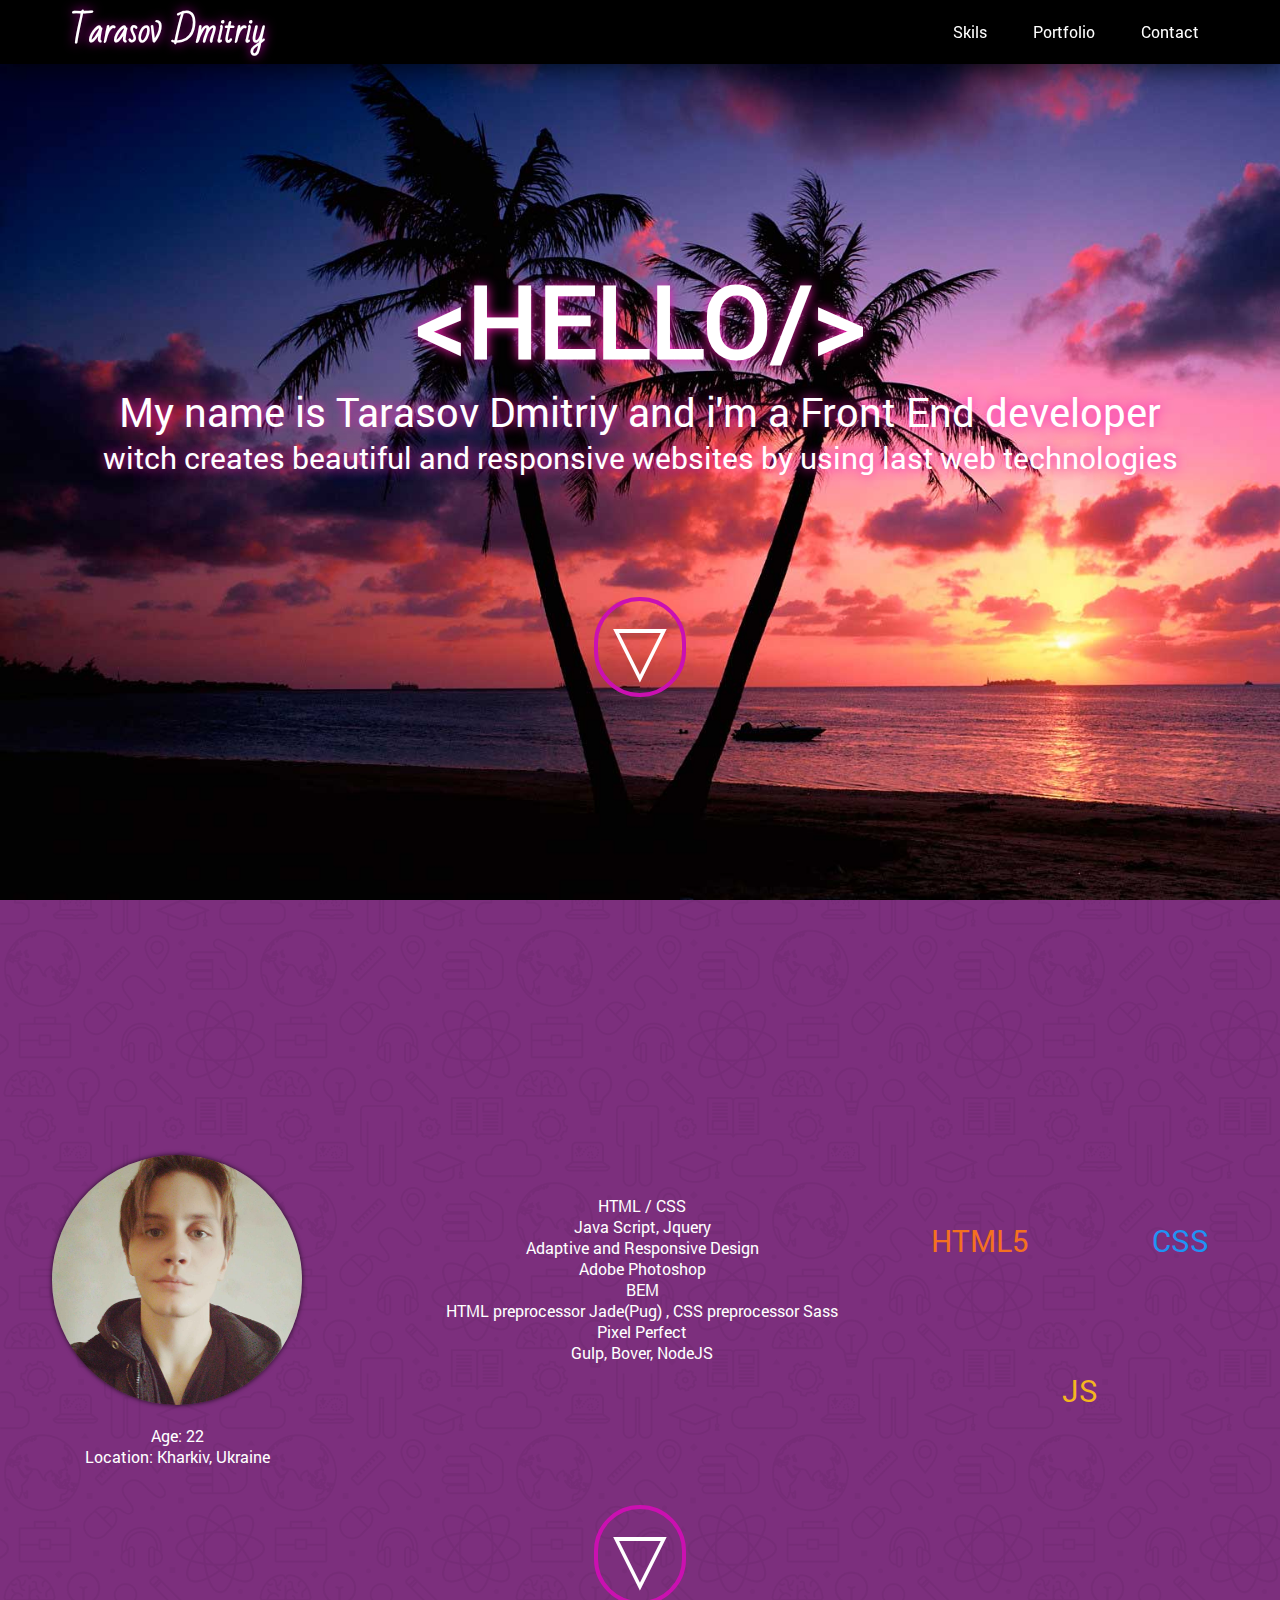
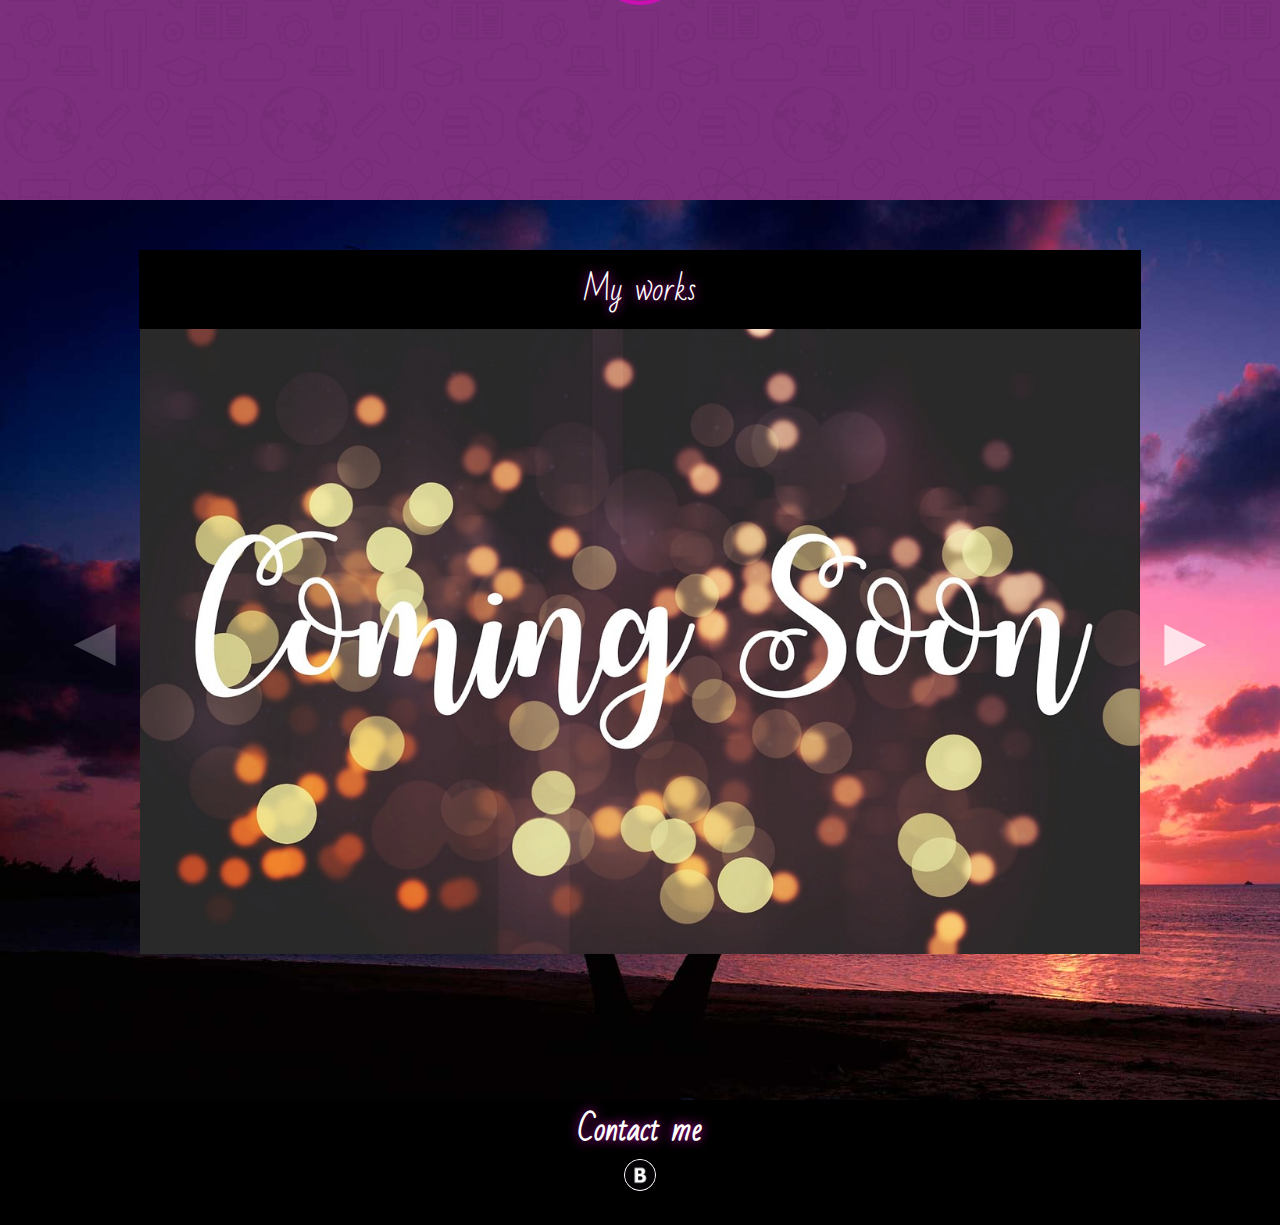
==== index.html @ 4200c56f "My Portfolio" ====
<!DOCTYPE html>
<html lang="en">
  <head>
    <meta charset="UTF-8">
    <title>TarasovDmitriy</title>
    <meta name="viewport" content="width=device-width, initial-scale=1">
    <link rel="stylesheet" href="css/style.css">
    <link rel="stylesheet" href="css/style.libs.css">
  </head>
  <body>
    <header class="header_container">
      <div class="header">
        <div class="header_logo animated bounceInLeft">
          <h1>Tarasov Dmitriy</h1>
        </div>
        <nav class="header_navigation animated bounceInRight">
          <ul>
            <li><a class="anchor" href="#Skils">Skils</a></li>
            <li><a class="anchor" href="#Portfolio">Portfolio</a></li>
            <li><a class="anchor" href="#Contact">Contact</a></li>
          </ul>
        </nav>
        <div id="nav_icon"><span></span><span></span><span></span><span></span></div>
      </div>
    </header>
    <main class="page_main">
      <div class="start_page_container">
        <section class="start_page">
          <h2 class="animated bounceInUp">&lt;HELLO/&gt;</h2>
          <p class="animated bounceInUp">My name is Tarasov Dmitriy and i'm a Front End developer</p><span class="animated bounceInUp">witch creates beautiful and responsive websites by using last web technologies</span><a class="anchor down_button animated bounceInUp" href="#Skils">▽</a>
        </section>
      </div>
      <div class="about_me_container" id="Skils">
        <section class="about_me">
          <div class="about_me_card animated"><img class="avatar" src="img/avatar.jpg" alt="avatar">
            <p>
              Age: 22 <br>
              Location: Kharkiv, Ukraine
            </p>
          </div>
          <div class="attainment_card">
            <ul>
              <li>HTML / CSS</li>
              <li>Java Script, Jquery</li>
              <li>Adaptive and Responsive Design</li>
              <li>Adobe Photoshop</li>
              <li>BEM</li>
              <li>HTML preprocessor Jade(Pug) , CSS preprocessor Sass</li>
              <li>Pixel Perfect</li>
              <li>Gulp, Bover, NodeJS</li>
            </ul>
          </div>
          <div class="skils_card animated">
            <div class="pie-title-center" id="html5" data-percent="80">
              <p class="html5">HTML5</p><span class="pie-value"></span>
            </div>
            <div class="pie-title-center" id="css" data-percent="80">
              <p class="css">CSS</p><span class="pie-value"></span>
            </div>
            <div class="pie-title-center" id="js" data-percent="60">
              <p class="js">JS</p><span class="pie-value"></span>
            </div>
          </div>
        </section><a class="anchor down_button" href="#Portfolio">▽</a>
      </div>
      <div class="portfolio_container" id="Portfolio">
        <h2>My works</h2>
        <section class="portfolio">
          <div class="my_work_card"><img src="img/cm.jpg" alt=""></div>
          <div class="my_work_card"><img src="img/cm.jpg" alt=""></div>
          <div class="my_work_card"><img src="img/cm.jpg" alt=""></div>
          <div class="my_work_card"><img src="img/cm.jpg" alt=""></div>
        </section>
      </div>
    </main>
    <footer class="page_footer">
      <div class="contact_me" id="Contact">
        <div class="footer_name">
          <h2>Contact me</h2>
        </div>
        <div class="footer_links">
          <ul>
            <li><a href="https://vk.com/dimko0o0o"><img class="soc" src="img/vk.png"></a></li>
          </ul>
        </div>
      </div>
    </footer>
    <script src="js/libs.js"></script>
    <script src="js/main.js"></script>
  </body>
</html>
---- css/style.css ----
@font-face{font-family:RobotoRegular;src:url(../fonts/RobotoRegular/RobotoRegular.eot);src:url(../fonts/RobotoRegular/RobotoRegular.eot?#iefix) format("embedded-opentype"),url(../fonts/RobotoRegular/RobotoRegular.woff) format("woff"),url(../fonts/RobotoRegular/RobotoRegular.ttf) format("truetype");font-style:normal;font-weight:400}@font-face{font-family:BadScriptRegular;src:url(../fonts/BadScriptRegular/BadScriptRegular.eot);src:url(../fonts/BadScriptRegular/BadScriptRegular.eot?#iefix) format("embedded-opentype"),url(../fonts/BadScriptRegular/BadScriptRegular.woff) format("woff"),url(../fonts/BadScriptRegular/BadScriptRegular.ttf) format("truetype");font-style:normal;font-weight:400}*{margin:0;padding:0}body{background-color:#e3ecec;font-family:RobotoRegular}.header_container{height:64px;line-height:64px;-webkit-box-shadow:0 2px 30px 0 rgba(0,0,0,.75);box-shadow:0 2px 30px 0 rgba(0,0,0,.75);width:100%;position:fixed;z-index:1000;background-color:#000}.header{max-width:1280px;margin:0 auto;display:-webkit-box;display:-ms-flexbox;display:flex;-webkit-box-pack:justify;-ms-flex-pack:justify;justify-content:space-between}.header_logo{margin-left:70px}.header_logo h1{cursor:pointer;color:#fff;text-shadow:0 0 11px #c800b3;font-family:BadScriptRegular}.header_navigation{margin-right:60px}.header_navigation li,.header_navigation ul{display:inline-block}.header_navigation li a,.header_navigation ul a{text-decoration:none;color:#fff;padding:21px}.header_navigation li:hover{background-color:rgba(223,79,206,.4)}#nav_icon{display:none;width:60px;height:45px;position:relative;margin:10px;-webkit-transform:rotate(0);transform:rotate(0);-webkit-transition:.5s ease-in-out;transition:.5s ease-in-out;cursor:pointer}#nav_icon span{display:block;position:absolute;height:5px;width:100%;background:#cb10b1;border-radius:9px;opacity:1;left:0;-webkit-transform:rotate(0);transform:rotate(0);-webkit-transition:.25s ease-in-out;transition:.25s ease-in-out}#nav_icon span:nth-child(1){top:0}#nav_icon span:nth-child(2),#nav_icon span:nth-child(3){top:18px}#nav_icon span:nth-child(1){top:36px}#nav_icon.open span:nth-child(1){top:18px;width:0;left:50%}#nav_icon.open span:nth-child(2){-webkit-transform:rotate(45deg);transform:rotate(45deg)}#nav_icon.open span:nth-child(3){-webkit-transform:rotate(-45deg);transform:rotate(-45deg)}#nav_icon.open span:nth-child(4){top:18px;width:0;left:50%}@media screen and (max-width:720px){.header_navigation{display:none}.mobile{display:block;position:absolute;right:0;top:60px;background-color:#000;margin:0}.mobile li,.mobile ul{display:block;list-style:none;text-align:center}.mobile li a,.mobile ul a{padding:10px}#nav_icon{display:block;margin-left:10px}.header_logo{margin-left:10px}.header_logo h1{font-size:25px}}.page_main{display:-webkit-box;display:-ms-flexbox;display:flex;-webkit-box-orient:vertical;-webkit-box-direction:normal;-ms-flex-direction:column;flex-direction:column;background-image:url(../img/top_bg.png);background-repeat:repeat;background-color:rgba(98,0,98,.8);background-position-x:center;background-size:20%}.start_page_container{width:100%;display:-webkit-box;display:-ms-flexbox;display:flex;-webkit-box-pack:center;-ms-flex-pack:center;justify-content:center;background-image:url(../img/start_page.jpg);background-size:cover}.start_page{width:100%;max-width:1280px;display:-webkit-box;display:-ms-flexbox;display:flex;-webkit-box-pack:center;-ms-flex-pack:center;justify-content:center;-webkit-box-align:center;-ms-flex-align:center;align-items:center;-webkit-box-orient:vertical;-webkit-box-direction:normal;-ms-flex-direction:column;flex-direction:column;text-align:center}.start_page h2{color:#fff;font-size:100px;text-shadow:0 0 12px #fa1cb3;padding-top:70px}.start_page p{color:#fff;font-size:40px;text-shadow:0 0 12px #fa1cb3}.start_page span{color:#fff;font-size:30px;text-shadow:0 0 12px #fa1cb3;margin-bottom:100px}@media screen and (max-width:720px){.start_page h2{font-size:40px}.start_page p{font-size:22px}.start_page span{font-size:18px}}.about_me_container{margin:0 auto;display:-webkit-box;display:-ms-flexbox;display:flex;-webkit-box-pack:center;-ms-flex-pack:center;justify-content:center;width:100%;-webkit-box-orient:vertical;-webkit-box-direction:normal;-ms-flex-direction:column;flex-direction:column;-webkit-box-align:center;-ms-flex-align:center;align-items:center}.about_me{max-width:1280px;width:100%;display:-webkit-box;display:-ms-flexbox;display:flex;margin-top:70px;-webkit-box-pack:center;-ms-flex-pack:center;justify-content:center;-ms-flex-wrap:wrap;flex-wrap:wrap}.about_me_card{display:-webkit-box;display:-ms-flexbox;display:flex;-webkit-box-orient:vertical;-webkit-box-direction:normal;-ms-flex-direction:column;flex-direction:column;-webkit-box-align:center;-ms-flex-align:center;align-items:center;max-width:300px;text-align:center;margin:0 auto}.about_me_card .avatar{width:250px;height:250px;margin:10px;border-radius:150px;-webkit-box-shadow:0 0 5px 0 rgba(0,0,0,.75);box-shadow:0 0 5px 0 rgba(0,0,0,.75);bottom:130px}.about_me_card p{display:inline-block;margin:10px;color:#fff}.attainment_card{color:#fff;margin:0 auto;text-align:center}.attainment_card ul{margin-left:50px;margin-top:50px}.attainment_card ul li{list-style:none}.skils_card{display:-webkit-box;display:-ms-flexbox;display:flex;-ms-flex-pack:distribute;justify-content:space-around;-ms-flex-wrap:wrap;flex-wrap:wrap;margin:20px 0;max-width:400px}.pie-title-center{width:150px;height:150px;display:-webkit-box;display:-ms-flexbox;display:flex;-webkit-box-orient:vertical;-webkit-box-direction:normal;-ms-flex-direction:column;flex-direction:column;-webkit-box-pack:center;-ms-flex-pack:center;justify-content:center;-webkit-box-align:center;-ms-flex-align:center;align-items:center;position:relative}.pie-title-center canvas{position:absolute}.pie-title-center .pie-value{color:#fff;font-size:35px}.pie-title-center .html5{color:#f4711f;font-size:30px}.pie-title-center .css{color:#1f93f4;font-size:30px}.pie-title-center .js{color:#f4b61f;font-size:30px}.down_button{color:#fff;font-size:70px;text-decoration:none;border:4px solid #cb10b1;border-radius:60px;padding:0 15px;margin:20px}.down_button:hover{text-shadow:0 0 12px #fa1cb3;color:#cb10b1}@media screen and (max-width:720px){.attainment_card ul{margin-left:0}}.portfolio_container{width:100%;display:-webkit-box;display:-ms-flexbox;display:flex;-webkit-box-align:center;-ms-flex-align:center;align-items:center;-webkit-box-orient:vertical;-webkit-box-direction:normal;-ms-flex-direction:column;flex-direction:column;background-image:url(../img/start_page.jpg);background-size:cover}.portfolio_container h2{max-width:982px;background-color:#000;cursor:pointer;font-weight:100;text-shadow:0 0 11px #c800b3;font-family:BadScriptRegular;color:#fff;padding:10px;margin-top:50px;text-align:center;width:100%;font-size:30px}.portfolio{width:100%;max-width:1000px;margin:0 20px 20px 20px}.my_work_card{background-color:#fff;-webkit-box-shadow:0 0 3px -1px rgba(0,0,0,.75);box-shadow:0 0 3px -1px rgba(0,0,0,.75)}.my_work_card img{width:100%;margin:0 auto}@media screen and (max-width:1000px){.portfolio_container h2{padding:0}}.page_footer{background-color:#000;background-size:20%}.contact_me{width:100%;display:-webkit-box;display:-ms-flexbox;display:flex;-webkit-box-orient:vertical;-webkit-box-direction:normal;-ms-flex-direction:column;flex-direction:column;min-height:70px;text-align:center}.footer_name{cursor:pointer;font-weight:100;text-shadow:0 0 11px #c800b3;font-family:BadScriptRegular;color:#fff;font-size:20px}.soc{background-color:#fff;border-radius:30px;border:1px solid #fff;width:30px;height:30px;margin-bottom:30px}.soc:hover{-webkit-box-shadow:0 0 11px #c800b3;box-shadow:0 0 11px #c800b3}
---- css/style.libs.css ----
@charset 'UTF-8';.animated{animation-duration:1s;animation-fill-mode:both}@keyframes bounceInLeft{60%,75%,90%,from,to{animation-timing-function:cubic-bezier(.215,.61,.355,1)}0%{opacity:0;transform:translate3d(-3000px,0,0)}60%{opacity:1;transform:translate3d(25px,0,0)}75%{transform:translate3d(-10px,0,0)}90%{transform:translate3d(5px,0,0)}to{transform:none}}.bounceInLeft{animation-name:bounceInLeft}@keyframes bounceInRight{60%,75%,90%,from,to{animation-timing-function:cubic-bezier(.215,.61,.355,1)}from{opacity:0;transform:translate3d(3000px,0,0)}60%{opacity:1;transform:translate3d(-25px,0,0)}75%{transform:translate3d(10px,0,0)}90%{transform:translate3d(-5px,0,0)}to{transform:none}}.bounceInRight{animation-name:bounceInRight}@keyframes bounceInUp{60%,75%,90%,from,to{animation-timing-function:cubic-bezier(.215,.61,.355,1)}from{opacity:0;transform:translate3d(0,3000px,0)}60%{opacity:1;transform:translate3d(0,-20px,0)}75%{transform:translate3d(0,10px,0)}90%{transform:translate3d(0,-5px,0)}to{transform:translate3d(0,0,0)}}.bounceInUp{animation-name:bounceInUp}.slick-loading .slick-list{background:#fff url(ajax-loader.gif) center center no-repeat}@font-face{font-family:slick;font-weight:400;font-style:normal;src:url(fonts/slick.eot);src:url(fonts/slick.eot?#iefix) format('embedded-opentype'),url(fonts/slick.woff) format('woff'),url(fonts/slick.ttf) format('truetype'),url(fonts/slick.svg#slick) format('svg')}.slick-next,.slick-prev{font-size:0;line-height:0;position:absolute;top:50%;display:block;padding:0;-webkit-transform:translate(0,-50%);-ms-transform:translate(0,-50%);transform:translate(0,-50%);cursor:pointer;color:transparent;border:none;outline:0;background:0 0}.slick-next:focus,.slick-next:hover,.slick-prev:focus,.slick-prev:hover{color:transparent;outline:0;background:0 0;text-shadow:0 0 12px rgba(250,28,179,1);color:#cb10b1}.slick-next:focus:before,.slick-next:hover:before,.slick-prev:focus:before,.slick-prev:hover:before{opacity:1}.slick-next.slick-disabled:before,.slick-prev.slick-disabled:before{opacity:.25}.slick-next:before,.slick-prev:before{font-family:slick;font-size:70px;line-height:1;opacity:.75;color:#fff;-webkit-font-smoothing:antialiased;-moz-osx-font-smoothing:grayscale}.slick-prev{left:-80px}[dir=rtl] .slick-prev{right:-80px;left:auto}.slick-prev:before{content:'◄'}[dir=rtl] .slick-prev:before{content:'►'}.slick-next{right:-80px}[dir=rtl] .slick-next{right:auto;left:-80px}.slick-next:before{content:'►'}[dir=rtl] .slick-next:before{content:'◄'}.slick-dotted.slick-slider{margin-bottom:30px}.slick-dots{position:absolute;bottom:-25px;display:block;width:100%;padding:0;margin:0;list-style:none;text-align:center}.slick-dots li{position:relative;display:inline-block;width:20px;height:20px;margin:0 5px;padding:0;cursor:pointer}.slick-dots li button{font-size:0;line-height:0;display:block;width:20px;height:20px;padding:5px;cursor:pointer;color:transparent;border:0;outline:0;background:0 0}.slick-dots li button:focus,.slick-dots li button:hover{outline:0}.slick-dots li button:focus:before,.slick-dots li button:hover:before{opacity:1}.slick-dots li button:before{font-family:slick;font-size:6px;line-height:20px;position:absolute;top:0;left:0;width:20px;height:20px;content:'•';text-align:center;opacity:.25;color:#000;-webkit-font-smoothing:antialiased;-moz-osx-font-smoothing:grayscale}.slick-dots li.slick-active button:before{opacity:.75;color:#000}@media screen and (max-width:1160px){.slick-prev{left:0;z-index:800}.slick-next{right:0;z-index:800}}@media screen and (max-width:480px){.slick-next:before,.slick-prev:before{font-size:40px}}.slick-slider{position:relative;display:block;box-sizing:border-box;-webkit-user-select:none;-moz-user-select:none;-ms-user-select:none;user-select:none;-webkit-touch-callout:none;-khtml-user-select:none;-ms-touch-action:pan-y;touch-action:pan-y;-webkit-tap-highlight-color:transparent}.slick-list{position:relative;display:block;overflow:hidden;margin:0;padding:0}.slick-list:focus{outline:0}.slick-list.dragging{cursor:pointer;cursor:hand}.slick-slider .slick-list,.slick-slider .slick-track{-webkit-transform:translate3d(0,0,0);-moz-transform:translate3d(0,0,0);-ms-transform:translate3d(0,0,0);-o-transform:translate3d(0,0,0);transform:translate3d(0,0,0)}.slick-track{position:relative;top:0;left:0;display:block}.slick-track:after,.slick-track:before{display:table;content:''}.slick-track:after{clear:both}.slick-loading .slick-track{visibility:hidden}.slick-slide{display:none;float:left;height:100%;min-height:1px}[dir=rtl] .slick-slide{float:right}.slick-slide img{display:block}.slick-slide.slick-loading img{display:none}.slick-slide.dragging img{pointer-events:none}.slick-initialized .slick-slide{display:block}.slick-loading .slick-slide{visibility:hidden}.slick-vertical .slick-slide{display:block;height:auto;border:1px solid transparent}.slick-arrow.slick-hidden{display:none}
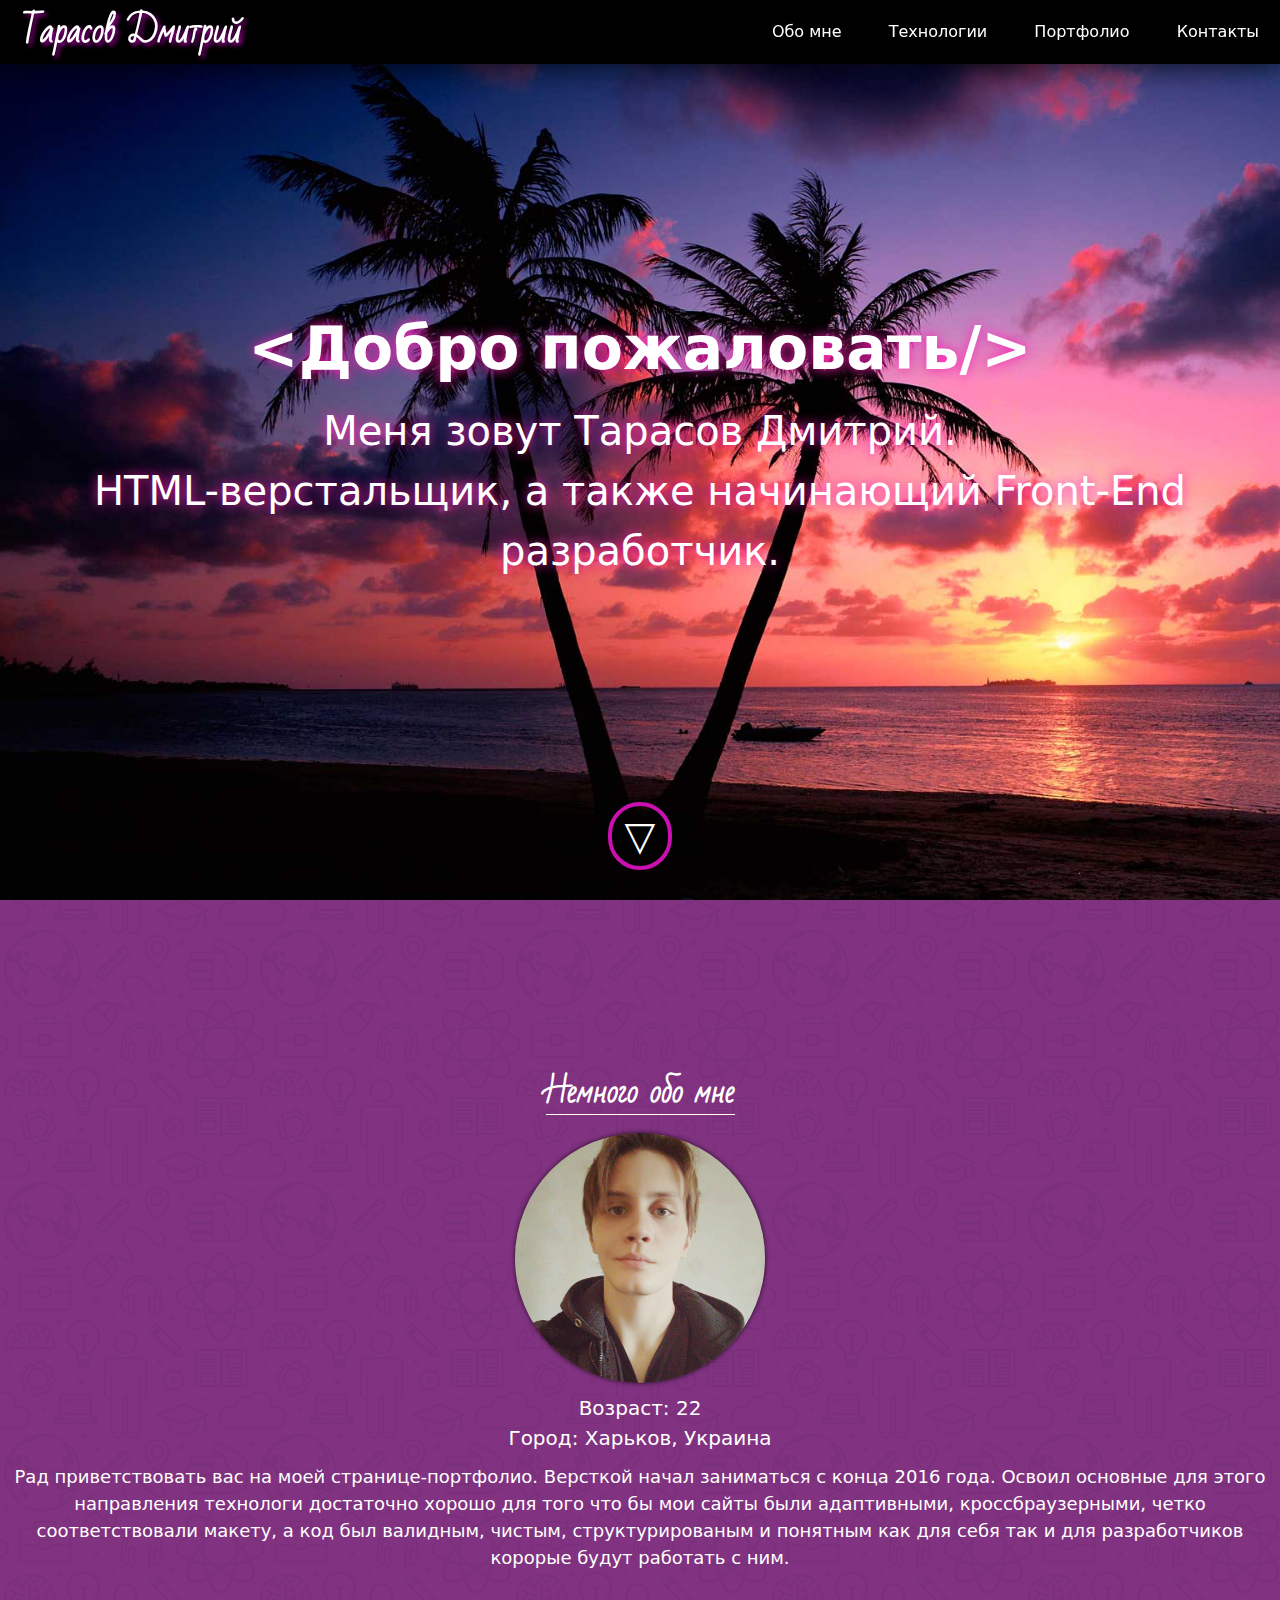
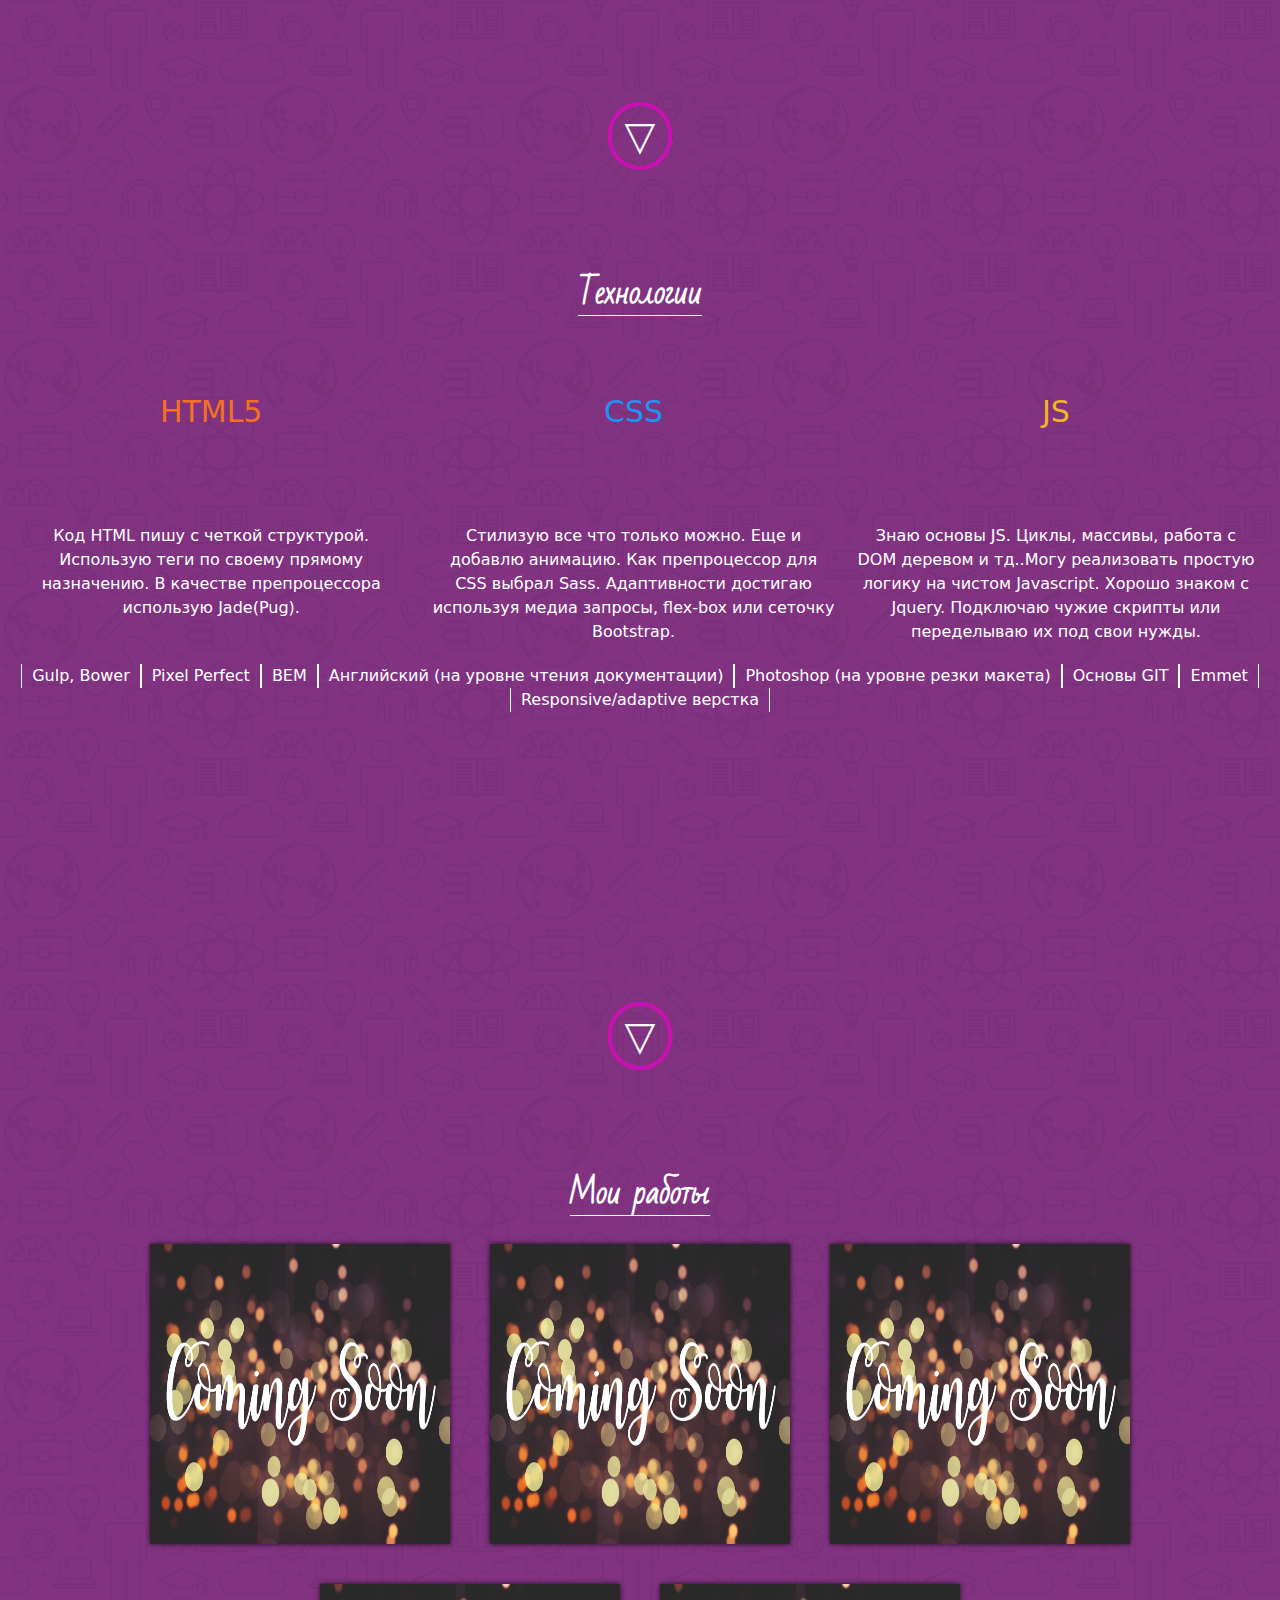
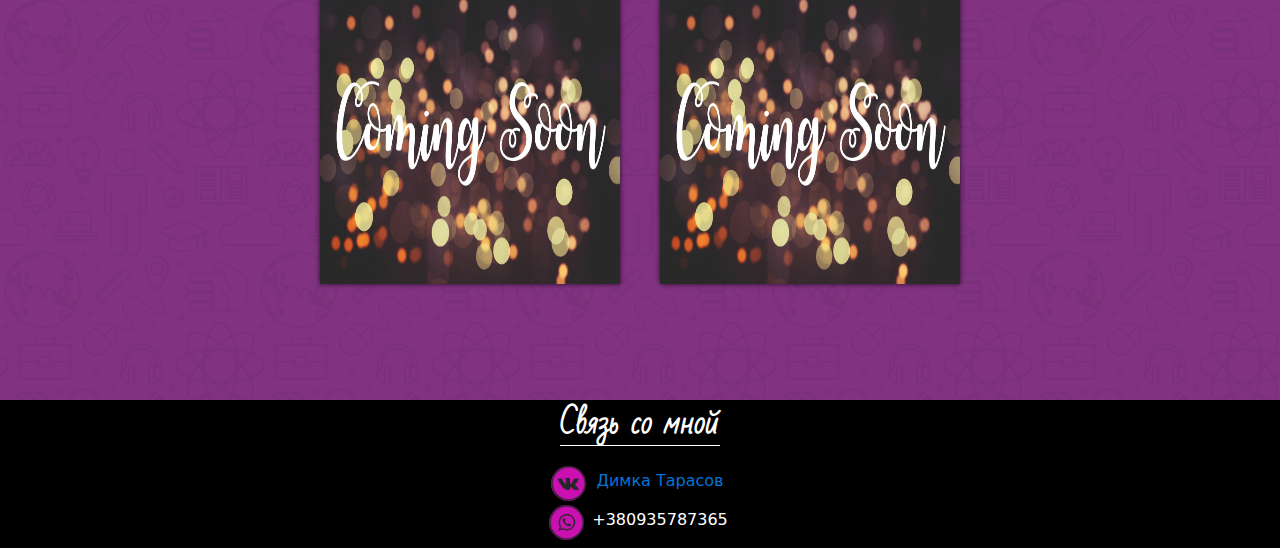
==== commit c3e5356b: "*_*" ====
--- a/index.html
+++ b/index.html
@@ -3,7 +3,7 @@
   <head>
     <meta charset="UTF-8">
     <title>TarasovDmitriy</title>
-    <meta name="viewport" content="width=device-width, initial-scale=1">
+    <meta name="viewport" content="width=device-width, initial-scale=1, user-scalable=no">
     <link rel="stylesheet" href="css/style.css">
     <link rel="stylesheet" href="css/style.libs.css">
   </head>
@@ -11,13 +11,14 @@
     <header class="header_container">
       <div class="header">
         <div class="header_logo animated bounceInLeft">
-          <h1>Tarasov Dmitriy</h1>
+          <h1>Тарасов Дмитрий</h1>
         </div>
         <nav class="header_navigation animated bounceInRight">
           <ul>
-            <li><a class="anchor" href="#Skils">Skils</a></li>
-            <li><a class="anchor" href="#Portfolio">Portfolio</a></li>
-            <li><a class="anchor" href="#Contact">Contact</a></li>
+            <li><a class="anchor" href="#about_me">Обо мне</a></li>
+            <li><a class="anchor" href="#my_skils">Технологии</a></li>
+            <li><a class="anchor" href="#my_portfolio">Портфолио</a></li>
+            <li><a class="anchor" href="#my_contacts">Контакты	</a></li>
           </ul>
         </nav>
         <div id="nav_icon"><span></span><span></span><span></span><span></span></div>
@@ -26,64 +27,103 @@
     <main class="page_main">
       <div class="start_page_container">
         <section class="start_page">
-          <h2 class="animated bounceInUp">&lt;HELLO/&gt;</h2>
-          <p class="animated bounceInUp">My name is Tarasov Dmitriy and i'm a Front End developer</p><span class="animated bounceInUp">witch creates beautiful and responsive websites by using last web technologies</span><a class="anchor down_button animated bounceInUp" href="#Skils">▽</a>
+          <h2 class="animated fadeInDown">&lt;Добро пожаловать/&gt;</h2>
+          <p class="animated fadeInUp">Меня зовут Тарасов Дмитрий.<br> HTML-верстальщик, а также начинающий Front-End разработчик.</p><a class="anchor down_button animated bounceInUp" href="#about_me">▽</a>
         </section>
       </div>
-      <div class="about_me_container" id="Skils">
+      <div class="about_me_container" id="about_me">
         <section class="about_me">
-          <div class="about_me_card animated"><img class="avatar" src="img/avatar.jpg" alt="avatar">
-            <p>
-              Age: 22 <br>
-              Location: Kharkiv, Ukraine
-            </p>
+          <h2 class="section_title animated">Немного обо мне</h2><img class="avatar animated" src="img/avatar.jpg" alt="avatar">
+          <div class="my_info animated"><span>Возраст: 22</span><span>Город: Харьков, Украина</span>
+            <p>Рад приветствовать вас на моей странице-портфолио. Версткой начал заниматься с конца 2016 года. Освоил основные для этого направления технологи достаточно хорошо для того что бы мои сайты были адаптивными, кроссбраузерными, четко соответствовали макету, а код был валидным, чистым, структурированым и понятным как для себя так и для разработчиков корорые будут работать с ним.</p>
           </div>
-          <div class="attainment_card">
-            <ul>
-              <li>HTML / CSS</li>
-              <li>Java Script, Jquery</li>
-              <li>Adaptive and Responsive Design</li>
-              <li>Adobe Photoshop</li>
-              <li>BEM</li>
-              <li>HTML preprocessor Jade(Pug) , CSS preprocessor Sass</li>
-              <li>Pixel Perfect</li>
-              <li>Gulp, Bover, NodeJS</li>
-            </ul>
-          </div>
-          <div class="skils_card animated">
-            <div class="pie-title-center" id="html5" data-percent="80">
-              <p class="html5">HTML5</p><span class="pie-value"></span>
+        </section><a class="anchor down_button" href="#my_skils">▽</a>
+      </div>
+      <div class="my_skils_container" id="my_skils">
+        <section class="my_skils">
+          <h2 class="section_title animated flipInX">Технологии</h2>
+          <div class="main_skils">
+            <div class="html">
+              <div class="pie-title-center" id="html5" data-percent="80">
+                <p class="html5">HTML5</p><span class="pie-value"></span>
+              </div>
+              <p class="about_skil">Код HTML пишу с четкой структурой. Использую теги по своему прямому назначению. В качестве препроцессора использую Jade(Pug).</p>
             </div>
-            <div class="pie-title-center" id="css" data-percent="80">
-              <p class="css">CSS</p><span class="pie-value"></span>
+            <div class="css">
+              <div class="pie-title-center" id="css" data-percent="80">
+                <p class="css">CSS</p><span class="pie-value"></span>
+              </div>
+              <p class="about_skil">Стилизую все что только можно. Еще и добавлю анимацию. Как препроцессор для CSS выбрал Sass. Адаптивности достигаю используя медиа запросы, flex-box или сеточку Bootstrap.</p>
             </div>
-            <div class="pie-title-center" id="js" data-percent="60">
-              <p class="js">JS</p><span class="pie-value"></span>
+            <div class="js">
+              <div class="pie-title-center" id="js" data-percent="60">
+                <p class="js">JS</p><span class="pie-value"></span>
+              </div>
+              <p class="about_skil">Знаю основы JS. Циклы, массивы, работа с DOM деревом и тд..Могу реализовать простую логику на чистом Javascript. Хорошо знаком с Jquery. Подключаю чужие скрипты или переделываю их под свои нужды.</p>
             </div>
           </div>
-        </section><a class="anchor down_button" href="#Portfolio">▽</a>
+          <div class="other_skils animated">
+            <ul>
+              <li>Gulp, Bower</li>
+              <li>Pixel Perfect</li>
+              <li>BEM</li>
+              <li>Английский (на уровне чтения документации)</li>
+              <li>Photoshop (на уровне резки макета)</li>
+              <li>Основы GIT</li>
+              <li>Emmet</li>
+              <li>Responsive/adaptive верстка</li>
+            </ul>
+          </div><a class="anchor down_button" href="#my_portfolio">▽</a>
+        </section>
       </div>
-      <div class="portfolio_container" id="Portfolio">
-        <h2>My works</h2>
-        <section class="portfolio">
-          <div class="my_work_card"><img src="img/cm.jpg" alt=""></div>
-          <div class="my_work_card"><img src="img/cm.jpg" alt=""></div>
-          <div class="my_work_card"><img src="img/cm.jpg" alt=""></div>
-          <div class="my_work_card"><img src="img/cm.jpg" alt=""></div>
+      <div class="portfolio_container" id="my_portfolio">
+        <section class="my_portfolio">
+          <h2 class="section_title animated flipInX">Мои работы</h2>
+          <div class="portfolio_cards">
+            <div class="card">
+              <figure class="back"><img src="img/cm.jpg" width="100%" height="100%"></figure>
+              <figure class="front">
+                <p> Lorem ipsum dolor sit amet, consectetur adipisicing elit. Reiciendis voluptates eaque nihil, aspernatur omnis animi, recusandae beatae sunt voluptas id eum quibusdam voluptatum quam nam voluptate reprehenderit dolores praesentium hic!</p><a href="vk.com">Перейти на страницу</a>
+              </figure>
+            </div>
+            <div class="card">
+              <figure class="back"><img src="img/cm.jpg" width="100%" height="100%"></figure>
+              <figure class="front">
+                <p> Lorem ipsum dolor sit amet, consectetur adipisicing elit. Reiciendis voluptates eaque nihil, aspernatur omnis animi, recusandae beatae sunt voluptas id eum quibusdam voluptatum quam nam voluptate reprehenderit dolores praesentium hic!</p><a href="vk.com">Перейти на страницу</a>
+              </figure>
+            </div>
+            <div class="card">
+              <figure class="back"><img src="img/cm.jpg" width="100%" height="100%"></figure>
+              <figure class="front">
+                <p> Lorem ipsum dolor sit amet, consectetur adipisicing elit. Reiciendis voluptates eaque nihil, aspernatur omnis animi, recusandae beatae sunt voluptas id eum quibusdam voluptatum quam nam voluptate reprehenderit dolores praesentium hic!</p><a href="vk.com">Перейти на страницу</a>
+              </figure>
+            </div>
+            <div class="card">
+              <figure class="back"><img src="img/cm.jpg" width="100%" height="100%"></figure>
+              <figure class="front">
+                <p> Lorem ipsum dolor sit amet, consectetur adipisicing elit. Reiciendis voluptates eaque nihil, aspernatur omnis animi, recusandae beatae sunt voluptas id eum quibusdam voluptatum quam nam voluptate reprehenderit dolores praesentium hic!</p><a href="vk.com">Перейти на страницу</a>
+              </figure>
+            </div>
+            <div class="card">
+              <figure class="back"><img src="img/cm.jpg" width="100%" height="100%"></figure>
+              <figure class="front">
+                <p> Lorem ipsum dolor sit amet, consectetur adipisicing elit. Reiciendis voluptates eaque nihil, aspernatur omnis animi, recusandae beatae sunt voluptas id eum quibusdam voluptatum quam nam voluptate reprehenderit dolores praesentium hic!</p><a href="vk.com">Перейти на страницу</a>
+              </figure>
+            </div>
+          </div>
         </section>
       </div>
     </main>
-    <footer class="page_footer">
-      <div class="contact_me" id="Contact">
-        <div class="footer_name">
-          <h2>Contact me</h2>
-        </div>
+    <footer class="footer_container" id="my_contacts">
+      <section class="contact_me">
+        <h2 class="section_title animated flipInX">Связь со мной</h2>
         <div class="footer_links">
           <ul>
-            <li><a href="https://vk.com/dimko0o0o"><img class="soc" src="img/vk.png"></a></li>
+            <li><a href="https://vk.com/dimko0o0o">Димка Тарасов</a></li>
+            <li><a href="">+380935787365</a></li>
           </ul>
         </div>
-      </div>
+      </section>
     </footer>
     <script src="js/libs.js"></script>
     <script src="js/main.js"></script>
--- a/css/style.css
+++ b/css/style.css
@@ -1 +1 @@
-@font-face{font-family:RobotoRegular;src:url(../fonts/RobotoRegular/RobotoRegular.eot);src:url(../fonts/RobotoRegular/RobotoRegular.eot?#iefix) format("embedded-opentype"),url(../fonts/RobotoRegular/RobotoRegular.woff) format("woff"),url(../fonts/RobotoRegular/RobotoRegular.ttf) format("truetype");font-style:normal;font-weight:400}@font-face{font-family:BadScriptRegular;src:url(../fonts/BadScriptRegular/BadScriptRegular.eot);src:url(../fonts/BadScriptRegular/BadScriptRegular.eot?#iefix) format("embedded-opentype"),url(../fonts/BadScriptRegular/BadScriptRegular.woff) format("woff"),url(../fonts/BadScriptRegular/BadScriptRegular.ttf) format("truetype");font-style:normal;font-weight:400}*{margin:0;padding:0}body{background-color:#e3ecec;font-family:RobotoRegular}.header_container{height:64px;line-height:64px;-webkit-box-shadow:0 2px 30px 0 rgba(0,0,0,.75);box-shadow:0 2px 30px 0 rgba(0,0,0,.75);width:100%;position:fixed;z-index:1000;background-color:#000}.header{max-width:1280px;margin:0 auto;display:-webkit-box;display:-ms-flexbox;display:flex;-webkit-box-pack:justify;-ms-flex-pack:justify;justify-content:space-between}.header_logo{margin-left:70px}.header_logo h1{cursor:pointer;color:#fff;text-shadow:0 0 11px #c800b3;font-family:BadScriptRegular}.header_navigation{margin-right:60px}.header_navigation li,.header_navigation ul{display:inline-block}.header_navigation li a,.header_navigation ul a{text-decoration:none;color:#fff;padding:21px}.header_navigation li:hover{background-color:rgba(223,79,206,.4)}#nav_icon{display:none;width:60px;height:45px;position:relative;margin:10px;-webkit-transform:rotate(0);transform:rotate(0);-webkit-transition:.5s ease-in-out;transition:.5s ease-in-out;cursor:pointer}#nav_icon span{display:block;position:absolute;height:5px;width:100%;background:#cb10b1;border-radius:9px;opacity:1;left:0;-webkit-transform:rotate(0);transform:rotate(0);-webkit-transition:.25s ease-in-out;transition:.25s ease-in-out}#nav_icon span:nth-child(1){top:0}#nav_icon span:nth-child(2),#nav_icon span:nth-child(3){top:18px}#nav_icon span:nth-child(1){top:36px}#nav_icon.open span:nth-child(1){top:18px;width:0;left:50%}#nav_icon.open span:nth-child(2){-webkit-transform:rotate(45deg);transform:rotate(45deg)}#nav_icon.open span:nth-child(3){-webkit-transform:rotate(-45deg);transform:rotate(-45deg)}#nav_icon.open span:nth-child(4){top:18px;width:0;left:50%}@media screen and (max-width:720px){.header_navigation{display:none}.mobile{display:block;position:absolute;right:0;top:60px;background-color:#000;margin:0}.mobile li,.mobile ul{display:block;list-style:none;text-align:center}.mobile li a,.mobile ul a{padding:10px}#nav_icon{display:block;margin-left:10px}.header_logo{margin-left:10px}.header_logo h1{font-size:25px}}.page_main{display:-webkit-box;display:-ms-flexbox;display:flex;-webkit-box-orient:vertical;-webkit-box-direction:normal;-ms-flex-direction:column;flex-direction:column;background-image:url(../img/top_bg.png);background-repeat:repeat;background-color:rgba(98,0,98,.8);background-position-x:center;background-size:20%}.start_page_container{width:100%;display:-webkit-box;display:-ms-flexbox;display:flex;-webkit-box-pack:center;-ms-flex-pack:center;justify-content:center;background-image:url(../img/start_page.jpg);background-size:cover}.start_page{width:100%;max-width:1280px;display:-webkit-box;display:-ms-flexbox;display:flex;-webkit-box-pack:center;-ms-flex-pack:center;justify-content:center;-webkit-box-align:center;-ms-flex-align:center;align-items:center;-webkit-box-orient:vertical;-webkit-box-direction:normal;-ms-flex-direction:column;flex-direction:column;text-align:center}.start_page h2{color:#fff;font-size:100px;text-shadow:0 0 12px #fa1cb3;padding-top:70px}.start_page p{color:#fff;font-size:40px;text-shadow:0 0 12px #fa1cb3}.start_page span{color:#fff;font-size:30px;text-shadow:0 0 12px #fa1cb3;margin-bottom:100px}@media screen and (max-width:720px){.start_page h2{font-size:40px}.start_page p{font-size:22px}.start_page span{font-size:18px}}.about_me_container{margin:0 auto;display:-webkit-box;display:-ms-flexbox;display:flex;-webkit-box-pack:center;-ms-flex-pack:center;justify-content:center;width:100%;-webkit-box-orient:vertical;-webkit-box-direction:normal;-ms-flex-direction:column;flex-direction:column;-webkit-box-align:center;-ms-flex-align:center;align-items:center}.about_me{max-width:1280px;width:100%;display:-webkit-box;display:-ms-flexbox;display:flex;margin-top:70px;-webkit-box-pack:center;-ms-flex-pack:center;justify-content:center;-ms-flex-wrap:wrap;flex-wrap:wrap}.about_me_card{display:-webkit-box;display:-ms-flexbox;display:flex;-webkit-box-orient:vertical;-webkit-box-direction:normal;-ms-flex-direction:column;flex-direction:column;-webkit-box-align:center;-ms-flex-align:center;align-items:center;max-width:300px;text-align:center;margin:0 auto}.about_me_card .avatar{width:250px;height:250px;margin:10px;border-radius:150px;-webkit-box-shadow:0 0 5px 0 rgba(0,0,0,.75);box-shadow:0 0 5px 0 rgba(0,0,0,.75);bottom:130px}.about_me_card p{display:inline-block;margin:10px;color:#fff}.attainment_card{color:#fff;margin:0 auto;text-align:center}.attainment_card ul{margin-left:50px;margin-top:50px}.attainment_card ul li{list-style:none}.skils_card{display:-webkit-box;display:-ms-flexbox;display:flex;-ms-flex-pack:distribute;justify-content:space-around;-ms-flex-wrap:wrap;flex-wrap:wrap;margin:20px 0;max-width:400px}.pie-title-center{width:150px;height:150px;display:-webkit-box;display:-ms-flexbox;display:flex;-webkit-box-orient:vertical;-webkit-box-direction:normal;-ms-flex-direction:column;flex-direction:column;-webkit-box-pack:center;-ms-flex-pack:center;justify-content:center;-webkit-box-align:center;-ms-flex-align:center;align-items:center;position:relative}.pie-title-center canvas{position:absolute}.pie-title-center .pie-value{color:#fff;font-size:35px}.pie-title-center .html5{color:#f4711f;font-size:30px}.pie-title-center .css{color:#1f93f4;font-size:30px}.pie-title-center .js{color:#f4b61f;font-size:30px}.down_button{color:#fff;font-size:70px;text-decoration:none;border:4px solid #cb10b1;border-radius:60px;padding:0 15px;margin:20px}.down_button:hover{text-shadow:0 0 12px #fa1cb3;color:#cb10b1}@media screen and (max-width:720px){.attainment_card ul{margin-left:0}}.portfolio_container{width:100%;display:-webkit-box;display:-ms-flexbox;display:flex;-webkit-box-align:center;-ms-flex-align:center;align-items:center;-webkit-box-orient:vertical;-webkit-box-direction:normal;-ms-flex-direction:column;flex-direction:column;background-image:url(../img/start_page.jpg);background-size:cover}.portfolio_container h2{max-width:982px;background-color:#000;cursor:pointer;font-weight:100;text-shadow:0 0 11px #c800b3;font-family:BadScriptRegular;color:#fff;padding:10px;margin-top:50px;text-align:center;width:100%;font-size:30px}.portfolio{width:100%;max-width:1000px;margin:0 20px 20px 20px}.my_work_card{background-color:#fff;-webkit-box-shadow:0 0 3px -1px rgba(0,0,0,.75);box-shadow:0 0 3px -1px rgba(0,0,0,.75)}.my_work_card img{width:100%;margin:0 auto}@media screen and (max-width:1000px){.portfolio_container h2{padding:0}}.page_footer{background-color:#000;background-size:20%}.contact_me{width:100%;display:-webkit-box;display:-ms-flexbox;display:flex;-webkit-box-orient:vertical;-webkit-box-direction:normal;-ms-flex-direction:column;flex-direction:column;min-height:70px;text-align:center}.footer_name{cursor:pointer;font-weight:100;text-shadow:0 0 11px #c800b3;font-family:BadScriptRegular;color:#fff;font-size:20px}.soc{background-color:#fff;border-radius:30px;border:1px solid #fff;width:30px;height:30px;margin-bottom:30px}.soc:hover{-webkit-box-shadow:0 0 11px #c800b3;box-shadow:0 0 11px #c800b3}+@font-face{font-family:BadScriptRegular;src:url(../fonts/BadScriptRegular/BadScriptRegular.eot);src:url(../fonts/BadScriptRegular/BadScriptRegular.eot?#iefix) format("embedded-opentype"),url(../fonts/BadScriptRegular/BadScriptRegular.woff) format("woff"),url(../fonts/BadScriptRegular/BadScriptRegular.ttf) format("truetype");font-style:normal;font-weight:400}*{margin:0;padding:0}body{background-color:#e3ecec;font-family:RobotoRegular;-webkit-user-select:none;-moz-user-select:none;-ms-user-select:none;user-select:none}.header_container{height:64px;line-height:64px;-webkit-box-shadow:0 2px 30px 0 rgba(0,0,0,.75);box-shadow:0 2px 30px 0 rgba(0,0,0,.75);width:100%;position:fixed;z-index:1000;background-color:#000}.header{max-width:1280px;margin:0 auto;display:-webkit-box;display:-ms-flexbox;display:flex;-webkit-box-pack:justify;-ms-flex-pack:justify;justify-content:space-between}.header_logo{margin-left:21px}.header_logo h1{cursor:pointer;color:#fff;text-shadow:3px 3px 4px #9a0095;font-family:BadScriptRegular}.header_navigation li,.header_navigation ul{display:inline-block;-webkit-transition:all .5s ease;transition:all .5s ease}.header_navigation li a,.header_navigation ul a{text-decoration:none;color:#fff;padding:21px}.header_navigation li:hover{background-color:rgba(223,79,206,.4)}#nav_icon{display:none;width:60px;height:45px;margin:13px 10px 0 0;position:relative;-webkit-transform:rotate(0);transform:rotate(0);-webkit-transition:.5s ease-in-out;transition:.5s ease-in-out;cursor:pointer}#nav_icon span{display:block;position:absolute;height:3px;width:100%;background:#cb10b1;border-radius:9px;opacity:1;left:0;-webkit-transform:rotate(0);transform:rotate(0);-webkit-transition:.25s ease-in-out;transition:.25s ease-in-out}#nav_icon span:nth-child(1){top:0}#nav_icon span:nth-child(2),#nav_icon span:nth-child(3){top:18px}#nav_icon span:nth-child(1){top:36px}#nav_icon.open span:nth-child(1){top:18px;width:0;left:50%}#nav_icon.open span:nth-child(2){-webkit-transform:rotate(45deg);transform:rotate(45deg)}#nav_icon.open span:nth-child(3){-webkit-transform:rotate(-45deg);transform:rotate(-45deg)}#nav_icon.open span:nth-child(4){top:18px;width:0;left:50%}@media screen and (max-width:1024px){.header_navigation{display:none}.mobile{display:block;position:absolute;right:0;top:60px;background-color:#000;margin:0}.mobile li,.mobile ul{display:block;list-style:none;text-align:center}.mobile li a,.mobile ul a{padding:10px}#nav_icon{display:block;margin-left:10px}.header_logo{margin-left:10px}.header_logo h1{font-size:20px}}.page_main{display:-webkit-box;display:-ms-flexbox;display:flex;-webkit-box-orient:vertical;-webkit-box-direction:normal;-ms-flex-direction:column;flex-direction:column;background-image:url(../img/top_bg.png);background-repeat:repeat;background-color:rgba(98,0,98,.8);background-position-x:center;background-size:20%}.start_page_container{width:100%;display:-webkit-box;display:-ms-flexbox;display:flex;-webkit-box-pack:center;-ms-flex-pack:center;justify-content:center;background-image:url(../img/start_page.jpg);background-size:cover}.start_page{width:100%;max-width:1280px;display:-webkit-box;display:-ms-flexbox;display:flex;-webkit-box-pack:center;-ms-flex-pack:center;justify-content:center;-webkit-box-align:center;-ms-flex-align:center;align-items:center;-webkit-box-orient:vertical;-webkit-box-direction:normal;-ms-flex-direction:column;flex-direction:column;text-align:center;position:relative}.start_page h2,.start_page p{color:#fff;text-shadow:0 0 12px #fa1cb3}.start_page h2{font-size:60px}.start_page p{font-size:40px}@media screen and (max-width:1024px){.start_page h2{font-size:40px}.start_page p{font-size:22px}}@media screen and (max-width:548px){.start_page h2{font-size:25px}.start_page p{font-size:20px}}.about_me_container{display:-webkit-box;display:-ms-flexbox;display:flex;-webkit-box-pack:center;-ms-flex-pack:center;justify-content:center;width:100%;-webkit-box-orient:vertical;-webkit-box-direction:normal;-ms-flex-direction:column;flex-direction:column;-webkit-box-align:center;-ms-flex-align:center;align-items:center;position:relative}.about_me{max-width:1280px;width:100%;height:100%;margin-top:70px;display:-webkit-box;display:-ms-flexbox;display:flex;-webkit-box-orient:vertical;-webkit-box-direction:normal;-ms-flex-direction:column;flex-direction:column;-webkit-box-align:center;-ms-flex-align:center;align-items:center;text-align:center;-webkit-box-pack:center;-ms-flex-pack:center;justify-content:center}.section_title{color:#fff;font-family:BadScriptRegular;font-size:30px;border-bottom:1px solid #fff;cursor:pointer}.avatar{width:250px;height:250px;margin:10px;border-radius:150px;-webkit-box-shadow:0 0 5px 0 rgba(0,0,0,.75);box-shadow:0 0 5px 0 rgba(0,0,0,.75);cursor:pointer}.my_info{display:-webkit-box;display:-ms-flexbox;display:flex;-webkit-box-orient:vertical;-webkit-box-direction:normal;-ms-flex-direction:column;flex-direction:column}.my_info p,.my_info span{color:#fff}.my_info span{font-size:20px}.my_info p{font-size:18px;display:inline-block;margin:10px 10px 130px}.down_button{outline:0;color:#fff;font-size:40px;text-decoration:none;border:4px solid #cb10b1;border-radius:40px;padding:0 13px;margin:20px;position:absolute;bottom:10px;-webkit-transition:all .5s ease;transition:all .5s ease}.down_button:active,.down_button:focus,.down_button:visited{text-decoration:none;color:#fff}.down_button:hover{text-shadow:0 0 12px #fa1cb3;color:#cb10b1;text-decoration:none}.my_skils_container{display:-webkit-box;display:-ms-flexbox;display:flex;width:100%;-webkit-box-orient:vertical;-webkit-box-direction:normal;-ms-flex-direction:column;flex-direction:column;-webkit-box-align:center;-ms-flex-align:center;align-items:center;position:relative}.my_skils{max-width:1280px;width:100%;height:100%;margin-top:70px;display:-webkit-box;display:-ms-flexbox;display:flex;-webkit-box-orient:vertical;-webkit-box-direction:normal;-ms-flex-direction:column;flex-direction:column;-webkit-box-align:center;-ms-flex-align:center;align-items:center;-webkit-box-pack:center;-ms-flex-pack:center;justify-content:center}.main_skils{display:-webkit-box;display:-ms-flexbox;display:flex}.pie-title-center{width:150px;height:150px;display:-webkit-box;display:-ms-flexbox;display:flex;margin:20px;-webkit-box-orient:vertical;-webkit-box-direction:normal;-ms-flex-direction:column;flex-direction:column;-webkit-box-pack:center;-ms-flex-pack:center;justify-content:center;-webkit-box-align:center;-ms-flex-align:center;align-items:center;position:relative}.pie-title-center canvas{position:absolute}.pie-title-center .pie-value{color:#fff;font-size:35px}.pie-title-center .html5{color:#f4711f;font-size:30px}.pie-title-center .css{color:#1f93f4;font-size:30px}.pie-title-center .js{color:#f4b61f;font-size:30px}.css,.html,.js{display:-webkit-box;display:-ms-flexbox;display:flex;-webkit-box-orient:vertical;-webkit-box-direction:normal;-ms-flex-direction:column;flex-direction:column;-webkit-box-align:center;-ms-flex-align:center;align-items:center;text-align:center;width:33%}.css .about_skil,.html .about_skil,.js .about_skil{color:#fff;margin:10px}.other_skils{display:-webkit-box;display:-ms-flexbox;display:flex;margin:10px 10px 100px;color:#fff;-webkit-box-pack:center;-ms-flex-pack:center;justify-content:center;-ms-flex-wrap:wrap;flex-wrap:wrap}.other_skils ul{display:-webkit-box;display:-ms-flexbox;display:flex;-webkit-box-pack:center;-ms-flex-pack:center;justify-content:center;-ms-flex-wrap:wrap;flex-wrap:wrap}.other_skils ul li{border-left:1px solid #fff;border-right:1px solid #fff;padding:0 10px;list-style:none;cursor:pointer}.other_skils ul li:hover{color:#cb10b1}@media screen and (max-width:548px){.main_skils{-webkit-box-orient:vertical;-webkit-box-direction:normal;-ms-flex-direction:column;flex-direction:column}.css,.html,.js{width:100%}}.portfolio_container{width:100%;display:-webkit-box;display:-ms-flexbox;display:flex;-webkit-box-align:center;-ms-flex-align:center;align-items:center;-webkit-box-orient:vertical;-webkit-box-direction:normal;-ms-flex-direction:column;flex-direction:column;background-size:cover}.my_portfolio{max-width:1280px;width:100%;height:100%;margin-top:70px;display:-webkit-box;display:-ms-flexbox;display:flex;-webkit-box-orient:vertical;-webkit-box-direction:normal;-ms-flex-direction:column;flex-direction:column;-webkit-box-align:center;-ms-flex-align:center;align-items:center;-webkit-box-pack:center;-ms-flex-pack:center;justify-content:center}.section_title{color:#fff;font-family:BadScriptRegular;font-size:30px;border-bottom:1px solid #fff}.portfolio_cards{max-width:1280px;width:100%;height:100%;display:-webkit-box;display:-ms-flexbox;display:flex;-webkit-box-pack:center;-ms-flex-pack:center;justify-content:center;-ms-flex-wrap:wrap;flex-wrap:wrap;margin-bottom:50px}.card{width:300px;height:300px;margin:20px;-webkit-transition:-webkit-transform .5s;transition:-webkit-transform .5s;transition:transform .5s;transition:transform .5s,-webkit-transform .5s;-webkit-transform-style:preserve-3d;transform-style:preserve-3d;position:relative;-webkit-box-shadow:0 0 5px 0 rgba(0,0,0,.75);box-shadow:0 0 5px 0 rgba(0,0,0,.75)}.flip{-webkit-transform:rotateY(180deg);transform:rotateY(180deg)}figure{-webkit-backface-visibility:hidden;backface-visibility:hidden;width:100%;height:100%;position:absolute;cursor:pointer;text-align:center;-webkit-transition:all 1.3s ease;transition:all 1.3s ease}figure span{display:none}.front{-webkit-transform:rotateY(180deg);transform:rotateY(180deg);background-color:#000;color:#fff;display:-webkit-box;display:-ms-flexbox;display:flex;-webkit-box-orient:vertical;-webkit-box-direction:normal;-ms-flex-direction:column;flex-direction:column;-webkit-box-pack:justify;-ms-flex-pack:justify;justify-content:space-between}.front a{margin:20px;border:1px solid #cb10b1;border-radius:20px;font-size:20px}.front a:hover{-webkit-box-shadow:0 0 11px #c800b3;box-shadow:0 0 11px #c800b3}.front a:active,.front a:focus,.front a:visited{text-decoration:none;color:#fff}.front a:hover{text-shadow:0 0 12px #fa1cb3;color:#cb10b1;text-decoration:none}.back:hover{background-color:#cb10b1;background-image:url(../img/search.png);background-size:20%;background-repeat:no-repeat;background-position:center}.back:hover img{opacity:.3}.footer_container{background-color:#000}.contact_me{width:100%;display:-webkit-box;display:-ms-flexbox;display:flex;-webkit-box-orient:vertical;-webkit-box-direction:normal;-ms-flex-direction:column;flex-direction:column;min-height:70px;text-align:center;-webkit-box-align:center;-ms-flex-align:center;align-items:center}.footer_links ul li{list-style:none;margin:15px 0}.footer_links ul li a{position:relative;padding-left:40px}.footer_links ul li a:active,.footer_links ul li a:focus,.footer_links ul li a:visited{text-decoration:none;color:#fff}.footer_links ul li a:hover{text-shadow:0 0 12px #fa1cb3;color:#cb10b1;text-decoration:none}.footer_links ul li a:before{content:"";position:absolute;width:35px;height:35px;background-size:cover;background-color:#cb10b1;border-radius:35px;left:-5px;top:-5px}.footer_links ul li:nth-child(1) a:before{background-image:url(../img/vk.png)}.footer_links ul li:nth-child(2) a:before{background-image:url(../img/wp.png);left:-3px}--- a/css/style.libs.css
+++ b/css/style.libs.css
@@ -1 +1 @@
-@charset 'UTF-8';.animated{animation-duration:1s;animation-fill-mode:both}@keyframes bounceInLeft{60%,75%,90%,from,to{animation-timing-function:cubic-bezier(.215,.61,.355,1)}0%{opacity:0;transform:translate3d(-3000px,0,0)}60%{opacity:1;transform:translate3d(25px,0,0)}75%{transform:translate3d(-10px,0,0)}90%{transform:translate3d(5px,0,0)}to{transform:none}}.bounceInLeft{animation-name:bounceInLeft}@keyframes bounceInRight{60%,75%,90%,from,to{animation-timing-function:cubic-bezier(.215,.61,.355,1)}from{opacity:0;transform:translate3d(3000px,0,0)}60%{opacity:1;transform:translate3d(-25px,0,0)}75%{transform:translate3d(10px,0,0)}90%{transform:translate3d(-5px,0,0)}to{transform:none}}.bounceInRight{animation-name:bounceInRight}@keyframes bounceInUp{60%,75%,90%,from,to{animation-timing-function:cubic-bezier(.215,.61,.355,1)}from{opacity:0;transform:translate3d(0,3000px,0)}60%{opacity:1;transform:translate3d(0,-20px,0)}75%{transform:translate3d(0,10px,0)}90%{transform:translate3d(0,-5px,0)}to{transform:translate3d(0,0,0)}}.bounceInUp{animation-name:bounceInUp}.slick-loading .slick-list{background:#fff url(ajax-loader.gif) center center no-repeat}@font-face{font-family:slick;font-weight:400;font-style:normal;src:url(fonts/slick.eot);src:url(fonts/slick.eot?#iefix) format('embedded-opentype'),url(fonts/slick.woff) format('woff'),url(fonts/slick.ttf) format('truetype'),url(fonts/slick.svg#slick) format('svg')}.slick-next,.slick-prev{font-size:0;line-height:0;position:absolute;top:50%;display:block;padding:0;-webkit-transform:translate(0,-50%);-ms-transform:translate(0,-50%);transform:translate(0,-50%);cursor:pointer;color:transparent;border:none;outline:0;background:0 0}.slick-next:focus,.slick-next:hover,.slick-prev:focus,.slick-prev:hover{color:transparent;outline:0;background:0 0;text-shadow:0 0 12px rgba(250,28,179,1);color:#cb10b1}.slick-next:focus:before,.slick-next:hover:before,.slick-prev:focus:before,.slick-prev:hover:before{opacity:1}.slick-next.slick-disabled:before,.slick-prev.slick-disabled:before{opacity:.25}.slick-next:before,.slick-prev:before{font-family:slick;font-size:70px;line-height:1;opacity:.75;color:#fff;-webkit-font-smoothing:antialiased;-moz-osx-font-smoothing:grayscale}.slick-prev{left:-80px}[dir=rtl] .slick-prev{right:-80px;left:auto}.slick-prev:before{content:'◄'}[dir=rtl] .slick-prev:before{content:'►'}.slick-next{right:-80px}[dir=rtl] .slick-next{right:auto;left:-80px}.slick-next:before{content:'►'}[dir=rtl] .slick-next:before{content:'◄'}.slick-dotted.slick-slider{margin-bottom:30px}.slick-dots{position:absolute;bottom:-25px;display:block;width:100%;padding:0;margin:0;list-style:none;text-align:center}.slick-dots li{position:relative;display:inline-block;width:20px;height:20px;margin:0 5px;padding:0;cursor:pointer}.slick-dots li button{font-size:0;line-height:0;display:block;width:20px;height:20px;padding:5px;cursor:pointer;color:transparent;border:0;outline:0;background:0 0}.slick-dots li button:focus,.slick-dots li button:hover{outline:0}.slick-dots li button:focus:before,.slick-dots li button:hover:before{opacity:1}.slick-dots li button:before{font-family:slick;font-size:6px;line-height:20px;position:absolute;top:0;left:0;width:20px;height:20px;content:'•';text-align:center;opacity:.25;color:#000;-webkit-font-smoothing:antialiased;-moz-osx-font-smoothing:grayscale}.slick-dots li.slick-active button:before{opacity:.75;color:#000}@media screen and (max-width:1160px){.slick-prev{left:0;z-index:800}.slick-next{right:0;z-index:800}}@media screen and (max-width:480px){.slick-next:before,.slick-prev:before{font-size:40px}}.slick-slider{position:relative;display:block;box-sizing:border-box;-webkit-user-select:none;-moz-user-select:none;-ms-user-select:none;user-select:none;-webkit-touch-callout:none;-khtml-user-select:none;-ms-touch-action:pan-y;touch-action:pan-y;-webkit-tap-highlight-color:transparent}.slick-list{position:relative;display:block;overflow:hidden;margin:0;padding:0}.slick-list:focus{outline:0}.slick-list.dragging{cursor:pointer;cursor:hand}.slick-slider .slick-list,.slick-slider .slick-track{-webkit-transform:translate3d(0,0,0);-moz-transform:translate3d(0,0,0);-ms-transform:translate3d(0,0,0);-o-transform:translate3d(0,0,0);transform:translate3d(0,0,0)}.slick-track{position:relative;top:0;left:0;display:block}.slick-track:after,.slick-track:before{display:table;content:''}.slick-track:after{clear:both}.slick-loading .slick-track{visibility:hidden}.slick-slide{display:none;float:left;height:100%;min-height:1px}[dir=rtl] .slick-slide{float:right}.slick-slide img{display:block}.slick-slide.slick-loading img{display:none}.slick-slide.dragging img{pointer-events:none}.slick-initialized .slick-slide{display:block}.slick-loading .slick-slide{visibility:hidden}.slick-vertical .slick-slide{display:block;height:auto;border:1px solid transparent}.slick-arrow.slick-hidden{display:none}+/*! normalize.css v5.0.0 | MIT License | github.com/necolas/normalize.css */html{font-family:sans-serif;line-height:1.15;-ms-text-size-adjust:100%;-webkit-text-size-adjust:100%}body{margin:0}article,aside,footer,header,nav,section{display:block}h1{font-size:2em;margin:.67em 0}figcaption,figure,main{display:block}figure{margin:1em 40px}hr{-webkit-box-sizing:content-box;box-sizing:content-box;height:0;overflow:visible}pre{font-family:monospace,monospace;font-size:1em}a{background-color:transparent;-webkit-text-decoration-skip:objects}a:active,a:hover{outline-width:0}abbr[title]{border-bottom:none;text-decoration:underline;text-decoration:underline dotted}b,strong{font-weight:inherit}b,strong{font-weight:bolder}code,kbd,samp{font-family:monospace,monospace;font-size:1em}dfn{font-style:italic}mark{background-color:#ff0;color:#000}small{font-size:80%}sub,sup{font-size:75%;line-height:0;position:relative;vertical-align:baseline}sub{bottom:-.25em}sup{top:-.5em}audio,video{display:inline-block}audio:not([controls]){display:none;height:0}img{border-style:none}svg:not(:root){overflow:hidden}button,input,optgroup,select,textarea{font-family:sans-serif;font-size:100%;line-height:1.15;margin:0}button,input{overflow:visible}button,select{text-transform:none}[type=reset],[type=submit],button,html [type=button]{-webkit-appearance:button}[type=button]::-moz-focus-inner,[type=reset]::-moz-focus-inner,[type=submit]::-moz-focus-inner,button::-moz-focus-inner{border-style:none;padding:0}[type=button]:-moz-focusring,[type=reset]:-moz-focusring,[type=submit]:-moz-focusring,button:-moz-focusring{outline:1px dotted ButtonText}fieldset{border:1px solid silver;margin:0 2px;padding:.35em .625em .75em}legend{-webkit-box-sizing:border-box;box-sizing:border-box;color:inherit;display:table;max-width:100%;padding:0;white-space:normal}progress{display:inline-block;vertical-align:baseline}textarea{overflow:auto}[type=checkbox],[type=radio]{-webkit-box-sizing:border-box;box-sizing:border-box;padding:0}[type=number]::-webkit-inner-spin-button,[type=number]::-webkit-outer-spin-button{height:auto}[type=search]{-webkit-appearance:textfield;outline-offset:-2px}[type=search]::-webkit-search-cancel-button,[type=search]::-webkit-search-decoration{-webkit-appearance:none}::-webkit-file-upload-button{-webkit-appearance:button;font:inherit}details,menu{display:block}summary{display:list-item}canvas{display:inline-block}template{display:none}[hidden]{display:none}html{-webkit-box-sizing:border-box;box-sizing:border-box}*,::after,::before{-webkit-box-sizing:inherit;box-sizing:inherit}@-ms-viewport{width:device-width}html{-ms-overflow-style:scrollbar;-webkit-tap-highlight-color:transparent}body{font-family:-apple-system,system-ui,BlinkMacSystemFont,"Segoe UI",Roboto,"Helvetica Neue",Arial,sans-serif;font-size:1rem;font-weight:400;line-height:1.5;color:#292b2c;background-color:#fff}[tabindex="-1"]:focus{outline:0!important}h1,h2,h3,h4,h5,h6{margin-top:0;margin-bottom:.5rem}p{margin-top:0;margin-bottom:1rem}abbr[data-original-title],abbr[title]{cursor:help}address{margin-bottom:1rem;font-style:normal;line-height:inherit}dl,ol,ul{margin-top:0;margin-bottom:1rem}ol ol,ol ul,ul ol,ul ul{margin-bottom:0}dt{font-weight:700}dd{margin-bottom:.5rem;margin-left:0}blockquote{margin:0 0 1rem}a{color:#0275d8;text-decoration:none}a:focus,a:hover{color:#014c8c;text-decoration:underline}a:not([href]):not([tabindex]){color:inherit;text-decoration:none}a:not([href]):not([tabindex]):focus,a:not([href]):not([tabindex]):hover{color:inherit;text-decoration:none}a:not([href]):not([tabindex]):focus{outline:0}pre{margin-top:0;margin-bottom:1rem;overflow:auto}figure{margin:0 0 1rem}img{vertical-align:middle}[role=button]{cursor:pointer}[role=button],a,area,button,input,label,select,summary,textarea{-ms-touch-action:manipulation;touch-action:manipulation}table{border-collapse:collapse;background-color:transparent}caption{padding-top:.75rem;padding-bottom:.75rem;color:#636c72;text-align:left;caption-side:bottom}th{text-align:left}label{display:inline-block;margin-bottom:.5rem}button:focus{outline:1px dotted;outline:5px auto -webkit-focus-ring-color}button,input,select,textarea{line-height:inherit}input[type=checkbox]:disabled,input[type=radio]:disabled{cursor:not-allowed}input[type=date],input[type=datetime-local],input[type=month],input[type=time]{-webkit-appearance:listbox}textarea{resize:vertical}fieldset{min-width:0;padding:0;margin:0;border:0}legend{display:block;width:100%;padding:0;margin-bottom:.5rem;font-size:1.5rem;line-height:inherit}input[type=search]{-webkit-appearance:none}output{display:inline-block}[hidden]{display:none!important}.animated{animation-duration:1s;animation-fill-mode:both}@keyframes bounceInLeft{60%,75%,90%,from,to{animation-timing-function:cubic-bezier(.215,.61,.355,1)}0%{opacity:0;transform:translate3d(-3000px,0,0)}60%{opacity:1;transform:translate3d(25px,0,0)}75%{transform:translate3d(-10px,0,0)}90%{transform:translate3d(5px,0,0)}to{transform:none}}.bounceInLeft{animation-name:bounceInLeft}@keyframes bounceInRight{60%,75%,90%,from,to{animation-timing-function:cubic-bezier(.215,.61,.355,1)}from{opacity:0;transform:translate3d(3000px,0,0)}60%{opacity:1;transform:translate3d(-25px,0,0)}75%{transform:translate3d(10px,0,0)}90%{transform:translate3d(-5px,0,0)}to{transform:none}}.bounceInRight{animation-name:bounceInRight}@keyframes bounceInUp{60%,75%,90%,from,to{animation-timing-function:cubic-bezier(.215,.61,.355,1)}from{opacity:0;transform:translate3d(0,3000px,0)}60%{opacity:1;transform:translate3d(0,-20px,0)}75%{transform:translate3d(0,10px,0)}90%{transform:translate3d(0,-5px,0)}to{transform:translate3d(0,0,0)}}.bounceInUp{animation-name:bounceInUp}@keyframes fadeInDown{from{opacity:0;transform:translate3d(0,-100%,0)}to{opacity:1;transform:none}}.fadeInDown{animation-name:fadeInDown}@keyframes fadeInUp{from{opacity:0;transform:translate3d(0,100%,0)}to{opacity:1;transform:none}}.fadeInUp{animation-name:fadeInUp}@keyframes flipInX{from{transform:perspective(400px) rotate3d(1,0,0,90deg);animation-timing-function:ease-in;opacity:0}40%{transform:perspective(400px) rotate3d(1,0,0,-20deg);animation-timing-function:ease-in}60%{transform:perspective(400px) rotate3d(1,0,0,10deg);opacity:1}80%{transform:perspective(400px) rotate3d(1,0,0,-5deg)}to{transform:perspective(400px)}}.flipInX{-webkit-backface-visibility:visible!important;backface-visibility:visible!important;animation-name:flipInX}@keyframes jello{11.1%,from,to{transform:none}22.2%{transform:skewX(-12.5deg) skewY(-12.5deg)}33.3%{transform:skewX(6.25deg) skewY(6.25deg)}44.4%{transform:skewX(-3.125deg) skewY(-3.125deg)}55.5%{transform:skewX(1.5625deg) skewY(1.5625deg)}66.6%{transform:skewX(-.78125deg) skewY(-.78125deg)}77.7%{transform:skewX(.390625deg) skewY(.390625deg)}88.8%{transform:skewX(-.1953125deg) skewY(-.1953125deg)}}.jello{animation-name:jello;transform-origin:center}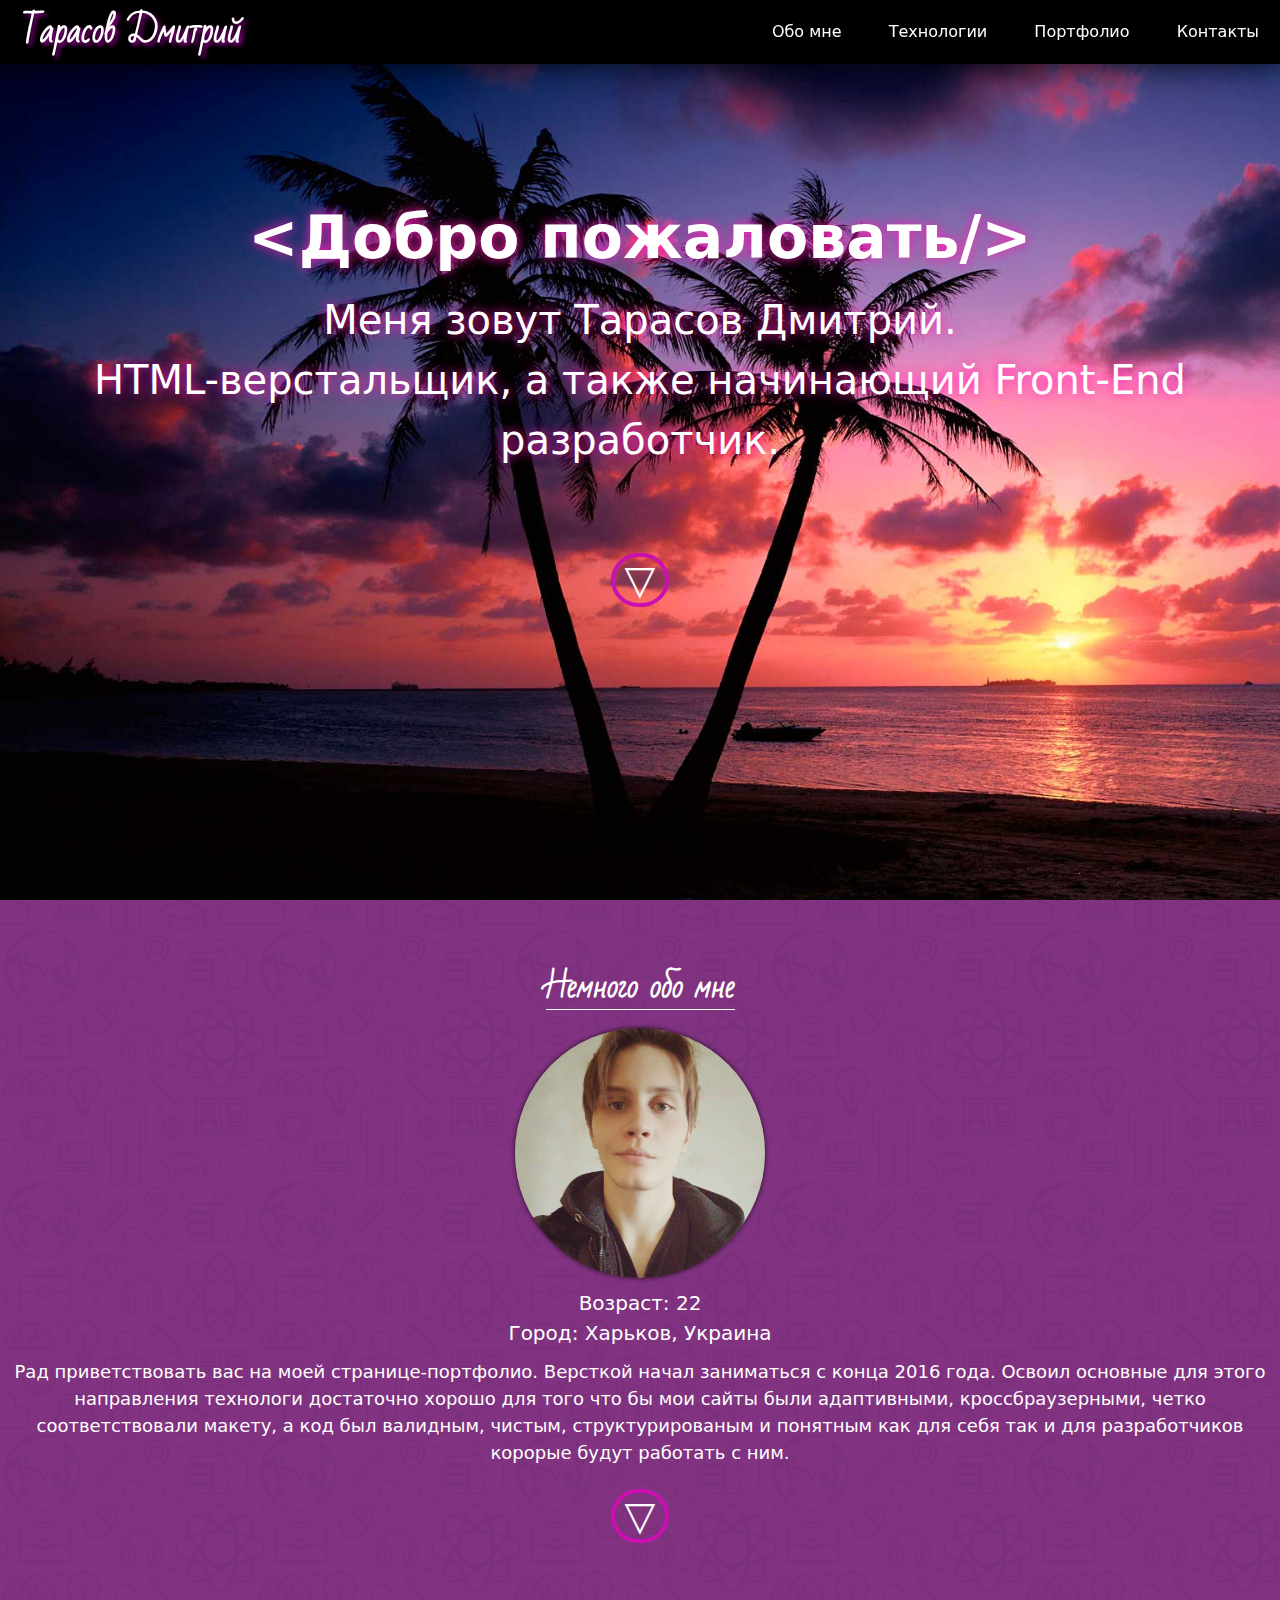
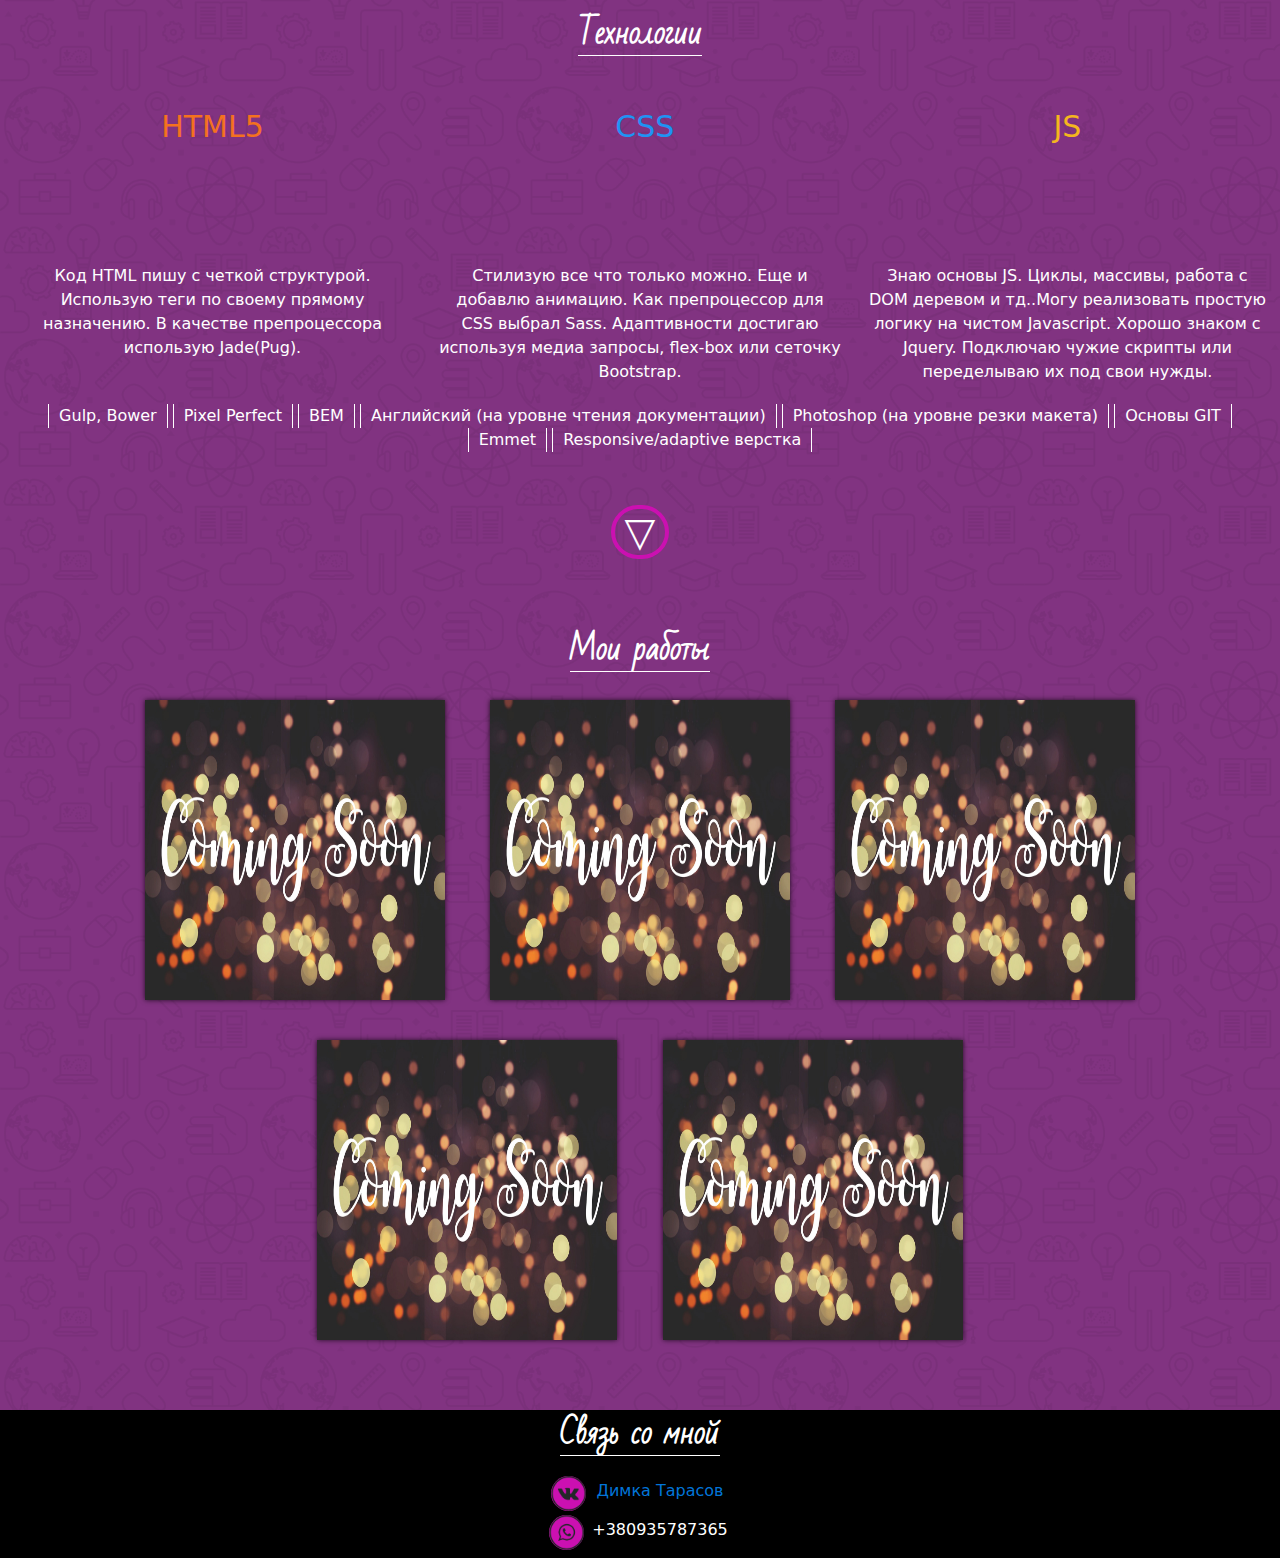
==== commit 3afe9544: "." ====
--- a/index.html
+++ b/index.html
@@ -33,31 +33,35 @@
       </div>
       <div class="about_me_container" id="about_me">
         <section class="about_me">
-          <h2 class="section_title animated">Немного обо мне</h2><img class="avatar animated" src="img/avatar.jpg" alt="avatar">
-          <div class="my_info animated"><span>Возраст: 22</span><span>Город: Харьков, Украина</span>
+          <div class="title">
+            <h2 class="section_title animated">Немного обо мне</h2>
+          </div><img class="avatar animated" src="img/avatar.jpg" alt="avatar">
+          <div class="my_info animated"><span>Возраст: 22 <br></span><span>Город: Харьков, Украина <br></span>
             <p>Рад приветствовать вас на моей странице-портфолио. Версткой начал заниматься с конца 2016 года. Освоил основные для этого направления технологи достаточно хорошо для того что бы мои сайты были адаптивными, кроссбраузерными, четко соответствовали макету, а код был валидным, чистым, структурированым и понятным как для себя так и для разработчиков корорые будут работать с ним.</p>
-          </div>
-        </section><a class="anchor down_button" href="#my_skils">▽</a>
+          </div><a class="anchor down_button" href="#my_skils">▽</a>
+        </section>
       </div>
       <div class="my_skils_container" id="my_skils">
         <section class="my_skils">
-          <h2 class="section_title animated flipInX">Технологии</h2>
+          <div class="title">
+            <h2 class="section_title animated flipInX">Технологии</h2>
+          </div>
           <div class="main_skils">
             <div class="html">
               <div class="pie-title-center" id="html5" data-percent="80">
-                <p class="html5">HTML5</p><span class="pie-value"></span>
+                <p class="html5">HTML5 </p><span class="pie-value"></span>
               </div>
               <p class="about_skil">Код HTML пишу с четкой структурой. Использую теги по своему прямому назначению. В качестве препроцессора использую Jade(Pug).</p>
             </div>
             <div class="css">
               <div class="pie-title-center" id="css" data-percent="80">
-                <p class="css">CSS</p><span class="pie-value"></span>
+                <p class="css">CSS </p><br><span class="pie-value"></span>
               </div>
               <p class="about_skil">Стилизую все что только можно. Еще и добавлю анимацию. Как препроцессор для CSS выбрал Sass. Адаптивности достигаю используя медиа запросы, flex-box или сеточку Bootstrap.</p>
             </div>
             <div class="js">
               <div class="pie-title-center" id="js" data-percent="60">
-                <p class="js">JS</p><span class="pie-value"></span>
+                <p class="js">JS </p><br><span class="pie-value"></span>
               </div>
               <p class="about_skil">Знаю основы JS. Циклы, массивы, работа с DOM деревом и тд..Могу реализовать простую логику на чистом Javascript. Хорошо знаком с Jquery. Подключаю чужие скрипты или переделываю их под свои нужды.</p>
             </div>
@@ -78,36 +82,38 @@
       </div>
       <div class="portfolio_container" id="my_portfolio">
         <section class="my_portfolio">
-          <h2 class="section_title animated flipInX">Мои работы</h2>
+          <div class="title">
+            <h2 class="section_title animated flipInX">Мои работы</h2>
+          </div>
           <div class="portfolio_cards">
             <div class="card">
               <figure class="back"><img src="img/cm.jpg" width="100%" height="100%"></figure>
               <figure class="front">
-                <p> Lorem ipsum dolor sit amet, consectetur adipisicing elit. Reiciendis voluptates eaque nihil, aspernatur omnis animi, recusandae beatae sunt voluptas id eum quibusdam voluptatum quam nam voluptate reprehenderit dolores praesentium hic!</p><a href="vk.com">Перейти на страницу</a>
+                <p> Lorem ipsum dolor sit amet, consectetur adipisicing elit. Reiciendis voluptates eaque nihil, aspernatur omnis animi, recusandae beatae sunt voluptas id eum quibusdam voluptatum quam nam voluptate reprehenderit dolores praesentium hic!</p><a href="vk.com">Перейти</a>
               </figure>
             </div>
             <div class="card">
               <figure class="back"><img src="img/cm.jpg" width="100%" height="100%"></figure>
               <figure class="front">
-                <p> Lorem ipsum dolor sit amet, consectetur adipisicing elit. Reiciendis voluptates eaque nihil, aspernatur omnis animi, recusandae beatae sunt voluptas id eum quibusdam voluptatum quam nam voluptate reprehenderit dolores praesentium hic!</p><a href="vk.com">Перейти на страницу</a>
+                <p> Lorem ipsum dolor sit amet, consectetur adipisicing elit. Reiciendis voluptates eaque nihil, aspernatur omnis animi, recusandae beatae sunt voluptas id eum quibusdam voluptatum quam nam voluptate reprehenderit dolores praesentium hic!</p><a href="vk.com">Перейти</a>
               </figure>
             </div>
             <div class="card">
               <figure class="back"><img src="img/cm.jpg" width="100%" height="100%"></figure>
               <figure class="front">
-                <p> Lorem ipsum dolor sit amet, consectetur adipisicing elit. Reiciendis voluptates eaque nihil, aspernatur omnis animi, recusandae beatae sunt voluptas id eum quibusdam voluptatum quam nam voluptate reprehenderit dolores praesentium hic!</p><a href="vk.com">Перейти на страницу</a>
+                <p> Lorem ipsum dolor sit amet, consectetur adipisicing elit. Reiciendis voluptates eaque nihil, aspernatur omnis animi, recusandae beatae sunt voluptas id eum quibusdam voluptatum quam nam voluptate reprehenderit dolores praesentium hic!</p><a href="vk.com">Перейти</a>
               </figure>
             </div>
             <div class="card">
               <figure class="back"><img src="img/cm.jpg" width="100%" height="100%"></figure>
               <figure class="front">
-                <p> Lorem ipsum dolor sit amet, consectetur adipisicing elit. Reiciendis voluptates eaque nihil, aspernatur omnis animi, recusandae beatae sunt voluptas id eum quibusdam voluptatum quam nam voluptate reprehenderit dolores praesentium hic!</p><a href="vk.com">Перейти на страницу</a>
+                <p> Lorem ipsum dolor sit amet, consectetur adipisicing elit. Reiciendis voluptates eaque nihil, aspernatur omnis animi, recusandae beatae sunt voluptas id eum quibusdam voluptatum quam nam voluptate reprehenderit dolores praesentium hic!</p><a href="vk.com">Перейти</a>
               </figure>
             </div>
             <div class="card">
               <figure class="back"><img src="img/cm.jpg" width="100%" height="100%"></figure>
               <figure class="front">
-                <p> Lorem ipsum dolor sit amet, consectetur adipisicing elit. Reiciendis voluptates eaque nihil, aspernatur omnis animi, recusandae beatae sunt voluptas id eum quibusdam voluptatum quam nam voluptate reprehenderit dolores praesentium hic!</p><a href="vk.com">Перейти на страницу</a>
+                <p> Lorem ipsum dolor sit amet, consectetur adipisicing elit. Reiciendis voluptates eaque nihil, aspernatur omnis animi, recusandae beatae sunt voluptas id eum quibusdam voluptatum quam nam voluptate reprehenderit dolores praesentium hic!</p><a href="vk.com">Перейти</a>
               </figure>
             </div>
           </div>
@@ -116,7 +122,9 @@
     </main>
     <footer class="footer_container" id="my_contacts">
       <section class="contact_me">
-        <h2 class="section_title animated flipInX">Связь со мной</h2>
+        <div class="title">
+          <h2 class="section_title animated flipInX">Связь со мной</h2>
+        </div>
         <div class="footer_links">
           <ul>
             <li><a href="https://vk.com/dimko0o0o">Димка Тарасов</a></li>
--- a/css/style.css
+++ b/css/style.css
@@ -1 +1 @@
-@font-face{font-family:BadScriptRegular;src:url(../fonts/BadScriptRegular/BadScriptRegular.eot);src:url(../fonts/BadScriptRegular/BadScriptRegular.eot?#iefix) format("embedded-opentype"),url(../fonts/BadScriptRegular/BadScriptRegular.woff) format("woff"),url(../fonts/BadScriptRegular/BadScriptRegular.ttf) format("truetype");font-style:normal;font-weight:400}*{margin:0;padding:0}body{background-color:#e3ecec;font-family:RobotoRegular;-webkit-user-select:none;-moz-user-select:none;-ms-user-select:none;user-select:none}.header_container{height:64px;line-height:64px;-webkit-box-shadow:0 2px 30px 0 rgba(0,0,0,.75);box-shadow:0 2px 30px 0 rgba(0,0,0,.75);width:100%;position:fixed;z-index:1000;background-color:#000}.header{max-width:1280px;margin:0 auto;display:-webkit-box;display:-ms-flexbox;display:flex;-webkit-box-pack:justify;-ms-flex-pack:justify;justify-content:space-between}.header_logo{margin-left:21px}.header_logo h1{cursor:pointer;color:#fff;text-shadow:3px 3px 4px #9a0095;font-family:BadScriptRegular}.header_navigation li,.header_navigation ul{display:inline-block;-webkit-transition:all .5s ease;transition:all .5s ease}.header_navigation li a,.header_navigation ul a{text-decoration:none;color:#fff;padding:21px}.header_navigation li:hover{background-color:rgba(223,79,206,.4)}#nav_icon{display:none;width:60px;height:45px;margin:13px 10px 0 0;position:relative;-webkit-transform:rotate(0);transform:rotate(0);-webkit-transition:.5s ease-in-out;transition:.5s ease-in-out;cursor:pointer}#nav_icon span{display:block;position:absolute;height:3px;width:100%;background:#cb10b1;border-radius:9px;opacity:1;left:0;-webkit-transform:rotate(0);transform:rotate(0);-webkit-transition:.25s ease-in-out;transition:.25s ease-in-out}#nav_icon span:nth-child(1){top:0}#nav_icon span:nth-child(2),#nav_icon span:nth-child(3){top:18px}#nav_icon span:nth-child(1){top:36px}#nav_icon.open span:nth-child(1){top:18px;width:0;left:50%}#nav_icon.open span:nth-child(2){-webkit-transform:rotate(45deg);transform:rotate(45deg)}#nav_icon.open span:nth-child(3){-webkit-transform:rotate(-45deg);transform:rotate(-45deg)}#nav_icon.open span:nth-child(4){top:18px;width:0;left:50%}@media screen and (max-width:1024px){.header_navigation{display:none}.mobile{display:block;position:absolute;right:0;top:60px;background-color:#000;margin:0}.mobile li,.mobile ul{display:block;list-style:none;text-align:center}.mobile li a,.mobile ul a{padding:10px}#nav_icon{display:block;margin-left:10px}.header_logo{margin-left:10px}.header_logo h1{font-size:20px}}.page_main{display:-webkit-box;display:-ms-flexbox;display:flex;-webkit-box-orient:vertical;-webkit-box-direction:normal;-ms-flex-direction:column;flex-direction:column;background-image:url(../img/top_bg.png);background-repeat:repeat;background-color:rgba(98,0,98,.8);background-position-x:center;background-size:20%}.start_page_container{width:100%;display:-webkit-box;display:-ms-flexbox;display:flex;-webkit-box-pack:center;-ms-flex-pack:center;justify-content:center;background-image:url(../img/start_page.jpg);background-size:cover}.start_page{width:100%;max-width:1280px;display:-webkit-box;display:-ms-flexbox;display:flex;-webkit-box-pack:center;-ms-flex-pack:center;justify-content:center;-webkit-box-align:center;-ms-flex-align:center;align-items:center;-webkit-box-orient:vertical;-webkit-box-direction:normal;-ms-flex-direction:column;flex-direction:column;text-align:center;position:relative}.start_page h2,.start_page p{color:#fff;text-shadow:0 0 12px #fa1cb3}.start_page h2{font-size:60px}.start_page p{font-size:40px}@media screen and (max-width:1024px){.start_page h2{font-size:40px}.start_page p{font-size:22px}}@media screen and (max-width:548px){.start_page h2{font-size:25px}.start_page p{font-size:20px}}.about_me_container{display:-webkit-box;display:-ms-flexbox;display:flex;-webkit-box-pack:center;-ms-flex-pack:center;justify-content:center;width:100%;-webkit-box-orient:vertical;-webkit-box-direction:normal;-ms-flex-direction:column;flex-direction:column;-webkit-box-align:center;-ms-flex-align:center;align-items:center;position:relative}.about_me{max-width:1280px;width:100%;height:100%;margin-top:70px;display:-webkit-box;display:-ms-flexbox;display:flex;-webkit-box-orient:vertical;-webkit-box-direction:normal;-ms-flex-direction:column;flex-direction:column;-webkit-box-align:center;-ms-flex-align:center;align-items:center;text-align:center;-webkit-box-pack:center;-ms-flex-pack:center;justify-content:center}.section_title{color:#fff;font-family:BadScriptRegular;font-size:30px;border-bottom:1px solid #fff;cursor:pointer}.avatar{width:250px;height:250px;margin:10px;border-radius:150px;-webkit-box-shadow:0 0 5px 0 rgba(0,0,0,.75);box-shadow:0 0 5px 0 rgba(0,0,0,.75);cursor:pointer}.my_info{display:-webkit-box;display:-ms-flexbox;display:flex;-webkit-box-orient:vertical;-webkit-box-direction:normal;-ms-flex-direction:column;flex-direction:column}.my_info p,.my_info span{color:#fff}.my_info span{font-size:20px}.my_info p{font-size:18px;display:inline-block;margin:10px 10px 130px}.down_button{outline:0;color:#fff;font-size:40px;text-decoration:none;border:4px solid #cb10b1;border-radius:40px;padding:0 13px;margin:20px;position:absolute;bottom:10px;-webkit-transition:all .5s ease;transition:all .5s ease}.down_button:active,.down_button:focus,.down_button:visited{text-decoration:none;color:#fff}.down_button:hover{text-shadow:0 0 12px #fa1cb3;color:#cb10b1;text-decoration:none}.my_skils_container{display:-webkit-box;display:-ms-flexbox;display:flex;width:100%;-webkit-box-orient:vertical;-webkit-box-direction:normal;-ms-flex-direction:column;flex-direction:column;-webkit-box-align:center;-ms-flex-align:center;align-items:center;position:relative}.my_skils{max-width:1280px;width:100%;height:100%;margin-top:70px;display:-webkit-box;display:-ms-flexbox;display:flex;-webkit-box-orient:vertical;-webkit-box-direction:normal;-ms-flex-direction:column;flex-direction:column;-webkit-box-align:center;-ms-flex-align:center;align-items:center;-webkit-box-pack:center;-ms-flex-pack:center;justify-content:center}.main_skils{display:-webkit-box;display:-ms-flexbox;display:flex}.pie-title-center{width:150px;height:150px;display:-webkit-box;display:-ms-flexbox;display:flex;margin:20px;-webkit-box-orient:vertical;-webkit-box-direction:normal;-ms-flex-direction:column;flex-direction:column;-webkit-box-pack:center;-ms-flex-pack:center;justify-content:center;-webkit-box-align:center;-ms-flex-align:center;align-items:center;position:relative}.pie-title-center canvas{position:absolute}.pie-title-center .pie-value{color:#fff;font-size:35px}.pie-title-center .html5{color:#f4711f;font-size:30px}.pie-title-center .css{color:#1f93f4;font-size:30px}.pie-title-center .js{color:#f4b61f;font-size:30px}.css,.html,.js{display:-webkit-box;display:-ms-flexbox;display:flex;-webkit-box-orient:vertical;-webkit-box-direction:normal;-ms-flex-direction:column;flex-direction:column;-webkit-box-align:center;-ms-flex-align:center;align-items:center;text-align:center;width:33%}.css .about_skil,.html .about_skil,.js .about_skil{color:#fff;margin:10px}.other_skils{display:-webkit-box;display:-ms-flexbox;display:flex;margin:10px 10px 100px;color:#fff;-webkit-box-pack:center;-ms-flex-pack:center;justify-content:center;-ms-flex-wrap:wrap;flex-wrap:wrap}.other_skils ul{display:-webkit-box;display:-ms-flexbox;display:flex;-webkit-box-pack:center;-ms-flex-pack:center;justify-content:center;-ms-flex-wrap:wrap;flex-wrap:wrap}.other_skils ul li{border-left:1px solid #fff;border-right:1px solid #fff;padding:0 10px;list-style:none;cursor:pointer}.other_skils ul li:hover{color:#cb10b1}@media screen and (max-width:548px){.main_skils{-webkit-box-orient:vertical;-webkit-box-direction:normal;-ms-flex-direction:column;flex-direction:column}.css,.html,.js{width:100%}}.portfolio_container{width:100%;display:-webkit-box;display:-ms-flexbox;display:flex;-webkit-box-align:center;-ms-flex-align:center;align-items:center;-webkit-box-orient:vertical;-webkit-box-direction:normal;-ms-flex-direction:column;flex-direction:column;background-size:cover}.my_portfolio{max-width:1280px;width:100%;height:100%;margin-top:70px;display:-webkit-box;display:-ms-flexbox;display:flex;-webkit-box-orient:vertical;-webkit-box-direction:normal;-ms-flex-direction:column;flex-direction:column;-webkit-box-align:center;-ms-flex-align:center;align-items:center;-webkit-box-pack:center;-ms-flex-pack:center;justify-content:center}.section_title{color:#fff;font-family:BadScriptRegular;font-size:30px;border-bottom:1px solid #fff}.portfolio_cards{max-width:1280px;width:100%;height:100%;display:-webkit-box;display:-ms-flexbox;display:flex;-webkit-box-pack:center;-ms-flex-pack:center;justify-content:center;-ms-flex-wrap:wrap;flex-wrap:wrap;margin-bottom:50px}.card{width:300px;height:300px;margin:20px;-webkit-transition:-webkit-transform .5s;transition:-webkit-transform .5s;transition:transform .5s;transition:transform .5s,-webkit-transform .5s;-webkit-transform-style:preserve-3d;transform-style:preserve-3d;position:relative;-webkit-box-shadow:0 0 5px 0 rgba(0,0,0,.75);box-shadow:0 0 5px 0 rgba(0,0,0,.75)}.flip{-webkit-transform:rotateY(180deg);transform:rotateY(180deg)}figure{-webkit-backface-visibility:hidden;backface-visibility:hidden;width:100%;height:100%;position:absolute;cursor:pointer;text-align:center;-webkit-transition:all 1.3s ease;transition:all 1.3s ease}figure span{display:none}.front{-webkit-transform:rotateY(180deg);transform:rotateY(180deg);background-color:#000;color:#fff;display:-webkit-box;display:-ms-flexbox;display:flex;-webkit-box-orient:vertical;-webkit-box-direction:normal;-ms-flex-direction:column;flex-direction:column;-webkit-box-pack:justify;-ms-flex-pack:justify;justify-content:space-between}.front a{margin:20px;border:1px solid #cb10b1;border-radius:20px;font-size:20px}.front a:hover{-webkit-box-shadow:0 0 11px #c800b3;box-shadow:0 0 11px #c800b3}.front a:active,.front a:focus,.front a:visited{text-decoration:none;color:#fff}.front a:hover{text-shadow:0 0 12px #fa1cb3;color:#cb10b1;text-decoration:none}.back:hover{background-color:#cb10b1;background-image:url(../img/search.png);background-size:20%;background-repeat:no-repeat;background-position:center}.back:hover img{opacity:.3}.footer_container{background-color:#000}.contact_me{width:100%;display:-webkit-box;display:-ms-flexbox;display:flex;-webkit-box-orient:vertical;-webkit-box-direction:normal;-ms-flex-direction:column;flex-direction:column;min-height:70px;text-align:center;-webkit-box-align:center;-ms-flex-align:center;align-items:center}.footer_links ul li{list-style:none;margin:15px 0}.footer_links ul li a{position:relative;padding-left:40px}.footer_links ul li a:active,.footer_links ul li a:focus,.footer_links ul li a:visited{text-decoration:none;color:#fff}.footer_links ul li a:hover{text-shadow:0 0 12px #fa1cb3;color:#cb10b1;text-decoration:none}.footer_links ul li a:before{content:"";position:absolute;width:35px;height:35px;background-size:cover;background-color:#cb10b1;border-radius:35px;left:-5px;top:-5px}.footer_links ul li:nth-child(1) a:before{background-image:url(../img/vk.png)}.footer_links ul li:nth-child(2) a:before{background-image:url(../img/wp.png);left:-3px}+@font-face{font-family:BadScriptRegular;src:url(../fonts/BadScriptRegular/BadScriptRegular.eot);src:url(../fonts/BadScriptRegular/BadScriptRegular.eot?#iefix) format("embedded-opentype"),url(../fonts/BadScriptRegular/BadScriptRegular.woff) format("woff"),url(../fonts/BadScriptRegular/BadScriptRegular.ttf) format("truetype");font-style:normal;font-weight:400}*{margin:0;padding:0}body{background-color:#e3ecec;font-family:RobotoRegular;-webkit-user-select:none;-moz-user-select:none;-ms-user-select:none;user-select:none}.header_container{line-height:64px;-webkit-box-shadow:0 2px 30px 0 rgba(0,0,0,.75);box-shadow:0 2px 30px 0 rgba(0,0,0,.75);width:100%;position:fixed;z-index:1000;background-color:#000;margin:0 auto}.header{max-width:1280px;width:100%;margin:0 auto}.header_logo{margin-left:21px;float:left}.header_logo h1{cursor:pointer;color:#fff;text-shadow:3px 3px 4px #9a0095;font-family:BadScriptRegular;margin-bottom:0}.header_navigation{float:right}.header_navigation li,.header_navigation ul{display:inline-block;-webkit-transition:all .5s ease;transition:all .5s ease;margin-bottom:0}.header_navigation li a,.header_navigation ul a{text-decoration:none;color:#fff;padding:21px}.header_navigation li:hover{background-color:rgba(223,79,206,.4)}#nav_icon{display:none;width:60px;height:45px;margin:13px 10px 0 0;position:relative;-webkit-transform:rotate(0);transform:rotate(0);-webkit-transition:.5s ease-in-out;transition:.5s ease-in-out;cursor:pointer;float:right}#nav_icon span{display:block;position:absolute;height:3px;width:100%;background:#cb10b1;border-radius:9px;opacity:1;left:0;-webkit-transform:rotate(0);transform:rotate(0);-webkit-transition:.25s ease-in-out;transition:.25s ease-in-out}#nav_icon span:nth-child(1){top:0}#nav_icon span:nth-child(2),#nav_icon span:nth-child(3){top:18px}#nav_icon span:nth-child(1){top:36px}#nav_icon.open span:nth-child(1){top:18px;width:0;left:50%}#nav_icon.open span:nth-child(2){-webkit-transform:rotate(45deg);transform:rotate(45deg)}#nav_icon.open span:nth-child(3){-webkit-transform:rotate(-45deg);transform:rotate(-45deg)}#nav_icon.open span:nth-child(4){top:18px;width:0;left:50%}@media screen and (max-width:1024px){.header_navigation{display:none}.mobile{display:block;position:absolute;right:0;top:60px;background-color:#000;margin:0}.mobile li,.mobile ul{display:block;list-style:none;text-align:center}.mobile li a,.mobile ul a{padding:10px}#nav_icon{display:block;margin-left:10px}.header_logo{margin-left:10px}.header_logo h1{font-size:20px}}.page_main{display:-webkit-box;display:-ms-flexbox;display:flex;-webkit-box-orient:vertical;-webkit-box-direction:normal;-ms-flex-direction:column;flex-direction:column;background-image:url(../img/top_bg.png);background-repeat:repeat;background-color:rgba(98,0,98,.8);background-position-x:center;background-size:20%}.start_page_container{width:100%;background-image:url(../img/start_page.jpg);background-size:cover}.start_page{margin:0 auto;padding-top:64px;width:100%;max-width:1280px;text-align:center;position:relative}.start_page h2,.start_page p{color:#fff;text-shadow:0 0 12px #fa1cb3}.start_page h2{font-size:60px;margin-top:10%}.start_page p{font-size:40px;margin-bottom:80px}.down_button{outline:0;color:#fff;font-size:40px;text-decoration:none;border:4px solid #cb10b1;border-radius:40px;padding:0 10px;margin:0 auto;-webkit-transition:all .5s ease;transition:all .5s ease}.down_button:active,.down_button:focus,.down_button:visited{text-decoration:none;color:#fff}.down_button:hover{text-shadow:0 0 12px #fa1cb3;color:#cb10b1;text-decoration:none}@media screen and (max-width:1024px){.start_page h2{font-size:40px}.start_page p{font-size:22px}}@media screen and (max-width:548px){.start_page h2{font-size:25px}.start_page p{font-size:20px}}.about_me_container{width:100%}.about_me{max-width:1280px;width:100%;padding-top:64px;text-align:center;margin:0 auto}.title{text-align:center}.section_title{color:#fff;font-family:BadScriptRegular;font-size:30px;border-bottom:1px solid #fff;cursor:pointer;display:inline-block}.avatar{width:250px;height:250px;margin:10px;border-radius:150px;-webkit-box-shadow:0 0 5px 0 rgba(0,0,0,.75);box-shadow:0 0 5px 0 rgba(0,0,0,.75);cursor:pointer}.my_info p,.my_info span{color:#fff}.my_info span{font-size:20px}.my_info p{font-size:18px;display:inline-block;margin:10px 10px 20px}.my_skils_container{width:100%}.my_skils{max-width:1280px;width:100%;height:100%;padding-top:64px;margin:0 auto;text-align:center}.main_skils{width:100%;margin:0 auto}.pie-title-center{width:150px;height:150px;margin:20px;position:relative;display:inline-block}.pie-title-center canvas{position:absolute;top:0;left:0}.pie-title-center .pie-value{color:#fff;font-size:35px}.pie-title-center .css,.pie-title-center .html5,.pie-title-center .js{margin-top:20px;margin-bottom:0}.pie-title-center .html5{color:#f4711f;font-size:30px}.pie-title-center .css{color:#1f93f4;font-size:30px}.pie-title-center .js{color:#f4b61f;font-size:30px}.css,.html,.js{text-align:center;width:33%;display:inline-block;vertical-align:top}.css .about_skil,.html .about_skil,.js .about_skil{color:#fff;margin:10px}.other_skils{margin:10px 10px 50px;color:#fff}.other_skils ul{text-align:center}.other_skils ul li{border-left:1px solid #fff;border-right:1px solid #fff;padding:0 10px;list-style:none;cursor:pointer;display:inline-block}.other_skils ul li:hover{color:#cb10b1}@media screen and (max-width:548px){.css,.html,.js{width:100%}.other_skils ul{display:inline}}.portfolio_container{width:100%}.my_portfolio{max-width:1280px;width:100%;padding-top:64px;margin:0 auto}.section_title{color:#fff;font-family:BadScriptRegular;font-size:30px;border-bottom:1px solid #fff}.portfolio_cards{max-width:1280px;width:100%;margin-bottom:50px;text-align:center}.card{width:300px;height:300px;margin:20px;-webkit-transition:-webkit-transform .5s;transition:-webkit-transform .5s;transition:transform .5s;transition:transform .5s,-webkit-transform .5s;-webkit-transform-style:preserve-3d;transform-style:preserve-3d;position:relative;-webkit-box-shadow:0 0 5px 0 rgba(0,0,0,.75);box-shadow:0 0 5px 0 rgba(0,0,0,.75);display:inline-block}.flip{-webkit-transform:rotateY(180deg);transform:rotateY(180deg)}figure{-webkit-backface-visibility:hidden;backface-visibility:hidden;width:100%;height:100%;position:absolute;cursor:pointer;text-align:center;-webkit-transition:all 1.3s ease;transition:all 1.3s ease}figure span{display:none}.front{-webkit-transform:rotateY(180deg);transform:rotateY(180deg);background-color:#000;color:#fff;position:relative}.front a{border:1px solid #cb10b1;border-radius:50px;font-size:20px;color:#fff;padding:30px 10px;position:absolute;bottom:10px;right:10px}.front a:hover{-webkit-box-shadow:0 0 11px #c800b3;box-shadow:0 0 11px #c800b3}.front a:active,.front a:focus,.front a:visited{text-decoration:none;color:#fff}.front a:hover{text-shadow:0 0 12px #fa1cb3;color:#cb10b1;text-decoration:none}.back:hover{background-color:#cb10b1;background-image:url(../img/search.png);background-size:20%;background-repeat:no-repeat;background-position:center}.back:hover img{opacity:.3}@media screen and (max-width:480px){.card{margin:20px 0}}.footer_container{background-color:#000}.contact_me{width:100%;text-align:center;margin:0 auto}.footer_links{display:inline-block}.footer_links ul li{list-style:none;margin:15px 0}.footer_links ul li a{position:relative;padding-left:40px}.footer_links ul li a:active,.footer_links ul li a:focus,.footer_links ul li a:visited{text-decoration:none;color:#fff}.footer_links ul li a:hover{text-shadow:0 0 12px #fa1cb3;color:#cb10b1;text-decoration:none}.footer_links ul li a:before{content:"";position:absolute;width:35px;height:35px;background-size:cover;background-color:#cb10b1;border-radius:35px;left:-5px;top:-5px}.footer_links ul li:nth-child(1) a:before{background-image:url(../img/vk.png)}.footer_links ul li:nth-child(2) a:before{background-image:url(../img/wp.png);left:-3px}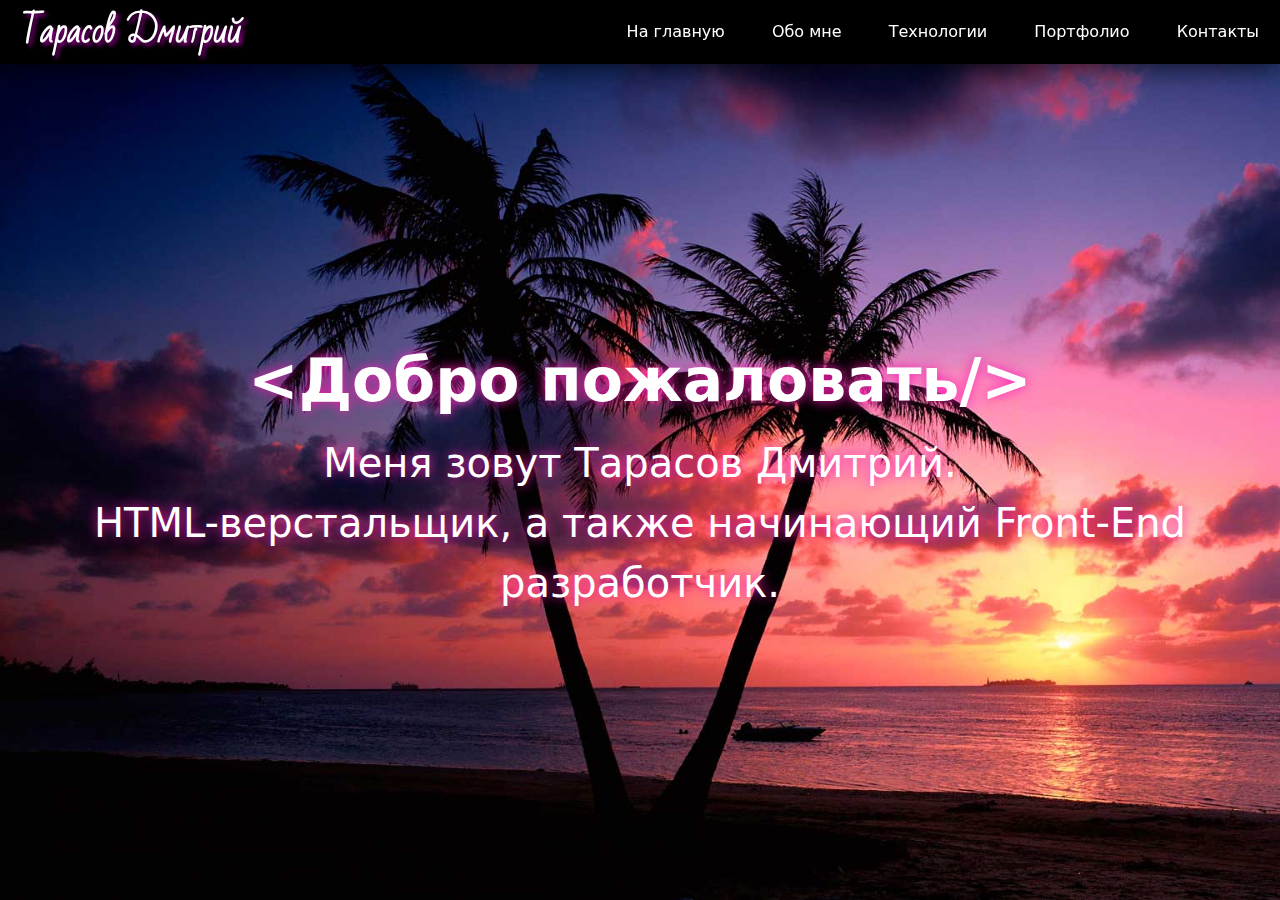
==== commit a3e1ce64: "final" ====
--- a/index.html
+++ b/index.html
@@ -3,7 +3,7 @@
   <head>
     <meta charset="UTF-8">
     <title>TarasovDmitriy</title>
-    <meta name="viewport" content="width=device-width, initial-scale=1, user-scalable=no">
+    <meta name="viewport" content="width=device-width, initial-scale=1">
     <link rel="stylesheet" href="css/style.css">
     <link rel="stylesheet" href="css/style.libs.css">
   </head>
@@ -14,104 +14,111 @@
           <h1>Тарасов Дмитрий</h1>
         </div>
         <nav class="header_navigation animated bounceInRight">
-          <ul>
-            <li><a class="anchor" href="#about_me">Обо мне</a></li>
-            <li><a class="anchor" href="#my_skils">Технологии</a></li>
-            <li><a class="anchor" href="#my_portfolio">Портфолио</a></li>
-            <li><a class="anchor" href="#my_contacts">Контакты	</a></li>
+          <ul id="tabs">
+            <li onclick="tabs()">На главную</li>
+            <li onclick="tabs()">Обо мне</li>
+            <li onclick="tabs();circle_anim();">Технологии</li>
+            <li onclick="tabs()">Портфолио</li>
+            <li onclick="tabs()">Контакты	</li>
           </ul>
         </nav>
         <div id="nav_icon"><span></span><span></span><span></span><span></span></div>
       </div>
     </header>
-    <main class="page_main">
-      <div class="start_page_container">
+    <main class="page_main" id="tabs_container">
+      <div class="start_page_container containers tab_active">
         <section class="start_page">
-          <h2 class="animated fadeInDown">&lt;Добро пожаловать/&gt;</h2>
-          <p class="animated fadeInUp">Меня зовут Тарасов Дмитрий.<br> HTML-верстальщик, а также начинающий Front-End разработчик.</p><a class="anchor down_button animated bounceInUp" href="#about_me">▽</a>
+          <div class="cell">
+            <h2 class="animated fadeInDown">&lt;Добро пожаловать/&gt;</h2>
+            <p class="animated fadeInUp">Меня зовут Тарасов Дмитрий.<br> HTML-верстальщик, а также начинающий Front-End разработчик.</p>
+          </div>
         </section>
       </div>
-      <div class="about_me_container" id="about_me">
-        <section class="about_me">
-          <div class="title">
-            <h2 class="section_title animated">Немного обо мне</h2>
-          </div><img class="avatar animated" src="img/avatar.jpg" alt="avatar">
-          <div class="my_info animated"><span>Возраст: 22 <br></span><span>Город: Харьков, Украина <br></span>
-            <p>Рад приветствовать вас на моей странице-портфолио. Версткой начал заниматься с конца 2016 года. Освоил основные для этого направления технологи достаточно хорошо для того что бы мои сайты были адаптивными, кроссбраузерными, четко соответствовали макету, а код был валидным, чистым, структурированым и понятным как для себя так и для разработчиков корорые будут работать с ним.</p>
-          </div><a class="anchor down_button" href="#my_skils">▽</a>
+      <div class="about_me_container containers tab_none">
+        <section class="about_me animated fadeIn">
+          <div class="cell">
+            <div class="title">
+              <h2 class="section_title animated flipInX">Немного обо мне</h2>
+            </div><img class="avatar" src="img/avatar.jpg" alt="avatar">
+            <div class="my_info"><span>Возраст: 22 <br></span><span>Город: Харьков, Украина <br></span>
+              <p>Рад приветствовать вас на моей странице-портфолио. Версткой начал заниматься с конца 2016 года. Освоил основные для этого направления технологи достаточно хорошо для того что бы мои сайты были адаптивными, кроссбраузерными, четко соответствовали макету, а код был валидным, чистым, структурированым и понятным как для себя так и для разработчиков которые будут работать с ним.</p>
+            </div>
+          </div>
         </section>
       </div>
-      <div class="my_skils_container" id="my_skils">
-        <section class="my_skils">
-          <div class="title">
-            <h2 class="section_title animated flipInX">Технологии</h2>
-          </div>
-          <div class="main_skils">
-            <div class="html">
-              <div class="pie-title-center" id="html5" data-percent="80">
-                <p class="html5">HTML5 </p><span class="pie-value"></span>
+      <div class="my_skils_container containers tab_none">
+        <section class="my_skils animated fadeIn">
+          <div class="cell">
+            <div class="title">
+              <h2 class="section_title animated flipInX">Технологии</h2>
+            </div>
+            <div class="main_skils">
+              <div class="html">
+                <div class="pie-title-center" id="html5" data-percent="80">
+                  <p class="html5">HTML5 </p><span class="pie-value"></span>
+                </div>
+                <p class="about_skil">Код HTML пишу с четкой структурой. Использую теги по своему прямому назначению. В качестве препроцессора 	использую Jade(Pug).</p>
               </div>
-              <p class="about_skil">Код HTML пишу с четкой структурой. Использую теги по своему прямому назначению. В качестве препроцессора использую Jade(Pug).</p>
+              <div class="css">
+                <div class="pie-title-center" id="css" data-percent="80">
+                  <p class="css">CSS </p><br><span class="pie-value"></span>
+                </div>
+                <p class="about_skil">Стилизую все что только можно. Еще и добавлю анимацию. Как препроцессор для CSS выбрал Sass. Адаптивности 	достигаю используя медиа запросы, flex-box или сеточку Bootstrap.</p>
+              </div>
+              <div class="js">
+                <div class="pie-title-center" id="js" data-percent="60">
+                  <p class="js">JS </p><br><span class="pie-value"></span>
+                </div>
+                <p class="about_skil">Знаю основы JS. Циклы, массивы, работа с DOM деревом и тд..Могу реализовать простую логику на чистом Javascript. Хорошо знаком с Jquery. Подключаю чужие скрипты или переделываю их под свои нужды.</p>
+              </div>
             </div>
-            <div class="css">
-              <div class="pie-title-center" id="css" data-percent="80">
-                <p class="css">CSS </p><br><span class="pie-value"></span>
-              </div>
-              <p class="about_skil">Стилизую все что только можно. Еще и добавлю анимацию. Как препроцессор для CSS выбрал Sass. Адаптивности достигаю используя медиа запросы, flex-box или сеточку Bootstrap.</p>
-            </div>
-            <div class="js">
-              <div class="pie-title-center" id="js" data-percent="60">
-                <p class="js">JS </p><br><span class="pie-value"></span>
-              </div>
-              <p class="about_skil">Знаю основы JS. Циклы, массивы, работа с DOM деревом и тд..Могу реализовать простую логику на чистом Javascript. Хорошо знаком с Jquery. Подключаю чужие скрипты или переделываю их под свои нужды.</p>
+            <div class="other_skils">
+              <ul>
+                <li>Gulp, Bower</li>
+                <li>Pixel Perfect</li>
+                <li>BEM</li>
+                <li>Английский (на уровне чтения документации)</li>
+                <li>Photoshop (на уровне резки макета)</li>
+                <li>Основы GIT</li>
+                <li>Emmet</li>
+                <li>Responsive/adaptive верстка</li>
+              </ul>
             </div>
           </div>
-          <div class="other_skils animated">
-            <ul>
-              <li>Gulp, Bower</li>
-              <li>Pixel Perfect</li>
-              <li>BEM</li>
-              <li>Английский (на уровне чтения документации)</li>
-              <li>Photoshop (на уровне резки макета)</li>
-              <li>Основы GIT</li>
-              <li>Emmet</li>
-              <li>Responsive/adaptive верстка</li>
-            </ul>
-          </div><a class="anchor down_button" href="#my_portfolio">▽</a>
         </section>
       </div>
-      <div class="portfolio_container" id="my_portfolio">
-        <section class="my_portfolio">
+      <div class="portfolio_container containers tab_none">
+        <section class="my_portfolio animated fadeIn">
           <div class="title">
             <h2 class="section_title animated flipInX">Мои работы</h2>
           </div>
           <div class="portfolio_cards">
             <div class="card">
-              <figure class="back"><img src="img/cm.jpg" width="100%" height="100%"></figure>
+              <figure class="back"><img src="img/cm.jpg" alt=""></figure>
               <figure class="front">
                 <p> Lorem ipsum dolor sit amet, consectetur adipisicing elit. Reiciendis voluptates eaque nihil, aspernatur omnis animi, recusandae beatae sunt voluptas id eum quibusdam voluptatum quam nam voluptate reprehenderit dolores praesentium hic!</p><a href="vk.com">Перейти</a>
               </figure>
             </div>
             <div class="card">
-              <figure class="back"><img src="img/cm.jpg" width="100%" height="100%"></figure>
+              <figure class="back"><img src="img/cm.jpg" alt=""></figure>
               <figure class="front">
                 <p> Lorem ipsum dolor sit amet, consectetur adipisicing elit. Reiciendis voluptates eaque nihil, aspernatur omnis animi, recusandae beatae sunt voluptas id eum quibusdam voluptatum quam nam voluptate reprehenderit dolores praesentium hic!</p><a href="vk.com">Перейти</a>
               </figure>
             </div>
             <div class="card">
-              <figure class="back"><img src="img/cm.jpg" width="100%" height="100%"></figure>
+              <figure class="back"><img src="img/cm.jpg" alt=""></figure>
               <figure class="front">
                 <p> Lorem ipsum dolor sit amet, consectetur adipisicing elit. Reiciendis voluptates eaque nihil, aspernatur omnis animi, recusandae beatae sunt voluptas id eum quibusdam voluptatum quam nam voluptate reprehenderit dolores praesentium hic!</p><a href="vk.com">Перейти</a>
               </figure>
             </div>
             <div class="card">
-              <figure class="back"><img src="img/cm.jpg" width="100%" height="100%"></figure>
+              <figure class="back"><img src="img/cm.jpg" alt=""></figure>
               <figure class="front">
                 <p> Lorem ipsum dolor sit amet, consectetur adipisicing elit. Reiciendis voluptates eaque nihil, aspernatur omnis animi, recusandae beatae sunt voluptas id eum quibusdam voluptatum quam nam voluptate reprehenderit dolores praesentium hic!</p><a href="vk.com">Перейти</a>
               </figure>
             </div>
             <div class="card">
-              <figure class="back"><img src="img/cm.jpg" width="100%" height="100%"></figure>
+              <figure class="back"><img src="img/cm.jpg" alt=""></figure>
               <figure class="front">
                 <p> Lorem ipsum dolor sit amet, consectetur adipisicing elit. Reiciendis voluptates eaque nihil, aspernatur omnis animi, recusandae beatae sunt voluptas id eum quibusdam voluptatum quam nam voluptate reprehenderit dolores praesentium hic!</p><a href="vk.com">Перейти</a>
               </figure>
@@ -119,20 +126,22 @@
           </div>
         </section>
       </div>
+      <div class="contact_me_container containers tab_none">
+        <section class="contact_me animated fadeIn">
+          <div class="cell">
+            <div class="title">
+              <h2 class="section_title animated flipInX">Связаться со мной</h2>
+            </div>
+            <div class="contacts">
+              <ul>
+                <li><a href="https://vk.com/dimko0o0o">Вконтакте</a></li>
+                <li><a href="#">+380935787365</a></li>
+              </ul>
+            </div>
+          </div>
+        </section>
+      </div>
     </main>
-    <footer class="footer_container" id="my_contacts">
-      <section class="contact_me">
-        <div class="title">
-          <h2 class="section_title animated flipInX">Связь со мной</h2>
-        </div>
-        <div class="footer_links">
-          <ul>
-            <li><a href="https://vk.com/dimko0o0o">Димка Тарасов</a></li>
-            <li><a href="">+380935787365</a></li>
-          </ul>
-        </div>
-      </section>
-    </footer>
     <script src="js/libs.js"></script>
     <script src="js/main.js"></script>
   </body>
--- a/css/style.css
+++ b/css/style.css
@@ -1 +1 @@
-@font-face{font-family:BadScriptRegular;src:url(../fonts/BadScriptRegular/BadScriptRegular.eot);src:url(../fonts/BadScriptRegular/BadScriptRegular.eot?#iefix) format("embedded-opentype"),url(../fonts/BadScriptRegular/BadScriptRegular.woff) format("woff"),url(../fonts/BadScriptRegular/BadScriptRegular.ttf) format("truetype");font-style:normal;font-weight:400}*{margin:0;padding:0}body{background-color:#e3ecec;font-family:RobotoRegular;-webkit-user-select:none;-moz-user-select:none;-ms-user-select:none;user-select:none}.header_container{line-height:64px;-webkit-box-shadow:0 2px 30px 0 rgba(0,0,0,.75);box-shadow:0 2px 30px 0 rgba(0,0,0,.75);width:100%;position:fixed;z-index:1000;background-color:#000;margin:0 auto}.header{max-width:1280px;width:100%;margin:0 auto}.header_logo{margin-left:21px;float:left}.header_logo h1{cursor:pointer;color:#fff;text-shadow:3px 3px 4px #9a0095;font-family:BadScriptRegular;margin-bottom:0}.header_navigation{float:right}.header_navigation li,.header_navigation ul{display:inline-block;-webkit-transition:all .5s ease;transition:all .5s ease;margin-bottom:0}.header_navigation li a,.header_navigation ul a{text-decoration:none;color:#fff;padding:21px}.header_navigation li:hover{background-color:rgba(223,79,206,.4)}#nav_icon{display:none;width:60px;height:45px;margin:13px 10px 0 0;position:relative;-webkit-transform:rotate(0);transform:rotate(0);-webkit-transition:.5s ease-in-out;transition:.5s ease-in-out;cursor:pointer;float:right}#nav_icon span{display:block;position:absolute;height:3px;width:100%;background:#cb10b1;border-radius:9px;opacity:1;left:0;-webkit-transform:rotate(0);transform:rotate(0);-webkit-transition:.25s ease-in-out;transition:.25s ease-in-out}#nav_icon span:nth-child(1){top:0}#nav_icon span:nth-child(2),#nav_icon span:nth-child(3){top:18px}#nav_icon span:nth-child(1){top:36px}#nav_icon.open span:nth-child(1){top:18px;width:0;left:50%}#nav_icon.open span:nth-child(2){-webkit-transform:rotate(45deg);transform:rotate(45deg)}#nav_icon.open span:nth-child(3){-webkit-transform:rotate(-45deg);transform:rotate(-45deg)}#nav_icon.open span:nth-child(4){top:18px;width:0;left:50%}@media screen and (max-width:1024px){.header_navigation{display:none}.mobile{display:block;position:absolute;right:0;top:60px;background-color:#000;margin:0}.mobile li,.mobile ul{display:block;list-style:none;text-align:center}.mobile li a,.mobile ul a{padding:10px}#nav_icon{display:block;margin-left:10px}.header_logo{margin-left:10px}.header_logo h1{font-size:20px}}.page_main{display:-webkit-box;display:-ms-flexbox;display:flex;-webkit-box-orient:vertical;-webkit-box-direction:normal;-ms-flex-direction:column;flex-direction:column;background-image:url(../img/top_bg.png);background-repeat:repeat;background-color:rgba(98,0,98,.8);background-position-x:center;background-size:20%}.start_page_container{width:100%;background-image:url(../img/start_page.jpg);background-size:cover}.start_page{margin:0 auto;padding-top:64px;width:100%;max-width:1280px;text-align:center;position:relative}.start_page h2,.start_page p{color:#fff;text-shadow:0 0 12px #fa1cb3}.start_page h2{font-size:60px;margin-top:10%}.start_page p{font-size:40px;margin-bottom:80px}.down_button{outline:0;color:#fff;font-size:40px;text-decoration:none;border:4px solid #cb10b1;border-radius:40px;padding:0 10px;margin:0 auto;-webkit-transition:all .5s ease;transition:all .5s ease}.down_button:active,.down_button:focus,.down_button:visited{text-decoration:none;color:#fff}.down_button:hover{text-shadow:0 0 12px #fa1cb3;color:#cb10b1;text-decoration:none}@media screen and (max-width:1024px){.start_page h2{font-size:40px}.start_page p{font-size:22px}}@media screen and (max-width:548px){.start_page h2{font-size:25px}.start_page p{font-size:20px}}.about_me_container{width:100%}.about_me{max-width:1280px;width:100%;padding-top:64px;text-align:center;margin:0 auto}.title{text-align:center}.section_title{color:#fff;font-family:BadScriptRegular;font-size:30px;border-bottom:1px solid #fff;cursor:pointer;display:inline-block}.avatar{width:250px;height:250px;margin:10px;border-radius:150px;-webkit-box-shadow:0 0 5px 0 rgba(0,0,0,.75);box-shadow:0 0 5px 0 rgba(0,0,0,.75);cursor:pointer}.my_info p,.my_info span{color:#fff}.my_info span{font-size:20px}.my_info p{font-size:18px;display:inline-block;margin:10px 10px 20px}.my_skils_container{width:100%}.my_skils{max-width:1280px;width:100%;height:100%;padding-top:64px;margin:0 auto;text-align:center}.main_skils{width:100%;margin:0 auto}.pie-title-center{width:150px;height:150px;margin:20px;position:relative;display:inline-block}.pie-title-center canvas{position:absolute;top:0;left:0}.pie-title-center .pie-value{color:#fff;font-size:35px}.pie-title-center .css,.pie-title-center .html5,.pie-title-center .js{margin-top:20px;margin-bottom:0}.pie-title-center .html5{color:#f4711f;font-size:30px}.pie-title-center .css{color:#1f93f4;font-size:30px}.pie-title-center .js{color:#f4b61f;font-size:30px}.css,.html,.js{text-align:center;width:33%;display:inline-block;vertical-align:top}.css .about_skil,.html .about_skil,.js .about_skil{color:#fff;margin:10px}.other_skils{margin:10px 10px 50px;color:#fff}.other_skils ul{text-align:center}.other_skils ul li{border-left:1px solid #fff;border-right:1px solid #fff;padding:0 10px;list-style:none;cursor:pointer;display:inline-block}.other_skils ul li:hover{color:#cb10b1}@media screen and (max-width:548px){.css,.html,.js{width:100%}.other_skils ul{display:inline}}.portfolio_container{width:100%}.my_portfolio{max-width:1280px;width:100%;padding-top:64px;margin:0 auto}.section_title{color:#fff;font-family:BadScriptRegular;font-size:30px;border-bottom:1px solid #fff}.portfolio_cards{max-width:1280px;width:100%;margin-bottom:50px;text-align:center}.card{width:300px;height:300px;margin:20px;-webkit-transition:-webkit-transform .5s;transition:-webkit-transform .5s;transition:transform .5s;transition:transform .5s,-webkit-transform .5s;-webkit-transform-style:preserve-3d;transform-style:preserve-3d;position:relative;-webkit-box-shadow:0 0 5px 0 rgba(0,0,0,.75);box-shadow:0 0 5px 0 rgba(0,0,0,.75);display:inline-block}.flip{-webkit-transform:rotateY(180deg);transform:rotateY(180deg)}figure{-webkit-backface-visibility:hidden;backface-visibility:hidden;width:100%;height:100%;position:absolute;cursor:pointer;text-align:center;-webkit-transition:all 1.3s ease;transition:all 1.3s ease}figure span{display:none}.front{-webkit-transform:rotateY(180deg);transform:rotateY(180deg);background-color:#000;color:#fff;position:relative}.front a{border:1px solid #cb10b1;border-radius:50px;font-size:20px;color:#fff;padding:30px 10px;position:absolute;bottom:10px;right:10px}.front a:hover{-webkit-box-shadow:0 0 11px #c800b3;box-shadow:0 0 11px #c800b3}.front a:active,.front a:focus,.front a:visited{text-decoration:none;color:#fff}.front a:hover{text-shadow:0 0 12px #fa1cb3;color:#cb10b1;text-decoration:none}.back:hover{background-color:#cb10b1;background-image:url(../img/search.png);background-size:20%;background-repeat:no-repeat;background-position:center}.back:hover img{opacity:.3}@media screen and (max-width:480px){.card{margin:20px 0}}.footer_container{background-color:#000}.contact_me{width:100%;text-align:center;margin:0 auto}.footer_links{display:inline-block}.footer_links ul li{list-style:none;margin:15px 0}.footer_links ul li a{position:relative;padding-left:40px}.footer_links ul li a:active,.footer_links ul li a:focus,.footer_links ul li a:visited{text-decoration:none;color:#fff}.footer_links ul li a:hover{text-shadow:0 0 12px #fa1cb3;color:#cb10b1;text-decoration:none}.footer_links ul li a:before{content:"";position:absolute;width:35px;height:35px;background-size:cover;background-color:#cb10b1;border-radius:35px;left:-5px;top:-5px}.footer_links ul li:nth-child(1) a:before{background-image:url(../img/vk.png)}.footer_links ul li:nth-child(2) a:before{background-image:url(../img/wp.png);left:-3px}+@font-face{font-family:BadScriptRegular;src:url(../fonts/BadScriptRegular/BadScriptRegular.eot);src:url(../fonts/BadScriptRegular/BadScriptRegular.eot?#iefix) format("embedded-opentype"),url(../fonts/BadScriptRegular/BadScriptRegular.woff) format("woff"),url(../fonts/BadScriptRegular/BadScriptRegular.ttf) format("truetype");font-style:normal;font-weight:400}*{margin:0;padding:0}body{background-color:#e3ecec;font-family:RobotoRegular;-webkit-user-select:none;-moz-user-select:none;-ms-user-select:none;user-select:none}.header_container{line-height:64px;-webkit-box-shadow:0 2px 30px 0 rgba(0,0,0,.75);box-shadow:0 2px 30px 0 rgba(0,0,0,.75);width:100%;position:fixed;z-index:1000;background-color:#000;margin:0 auto}.header{max-width:1280px;width:100%;margin:0 auto}.header_logo{margin-left:21px;float:left}.header_logo h1{cursor:pointer;color:#fff;text-shadow:3px 3px 4px #9a0095;font-family:BadScriptRegular;margin-bottom:0}.header_navigation{float:right}.header_navigation li,.header_navigation ul{display:inline-block;-webkit-transition:all .5s ease;transition:all .5s ease;margin-bottom:0;color:#fff}.header_navigation li{padding:0 21px}.header_navigation li:hover{background-color:rgba(223,79,206,.4)}#nav_icon{display:none;width:60px;height:45px;margin:13px 10px 0 0;position:relative;-webkit-transform:rotate(0);transform:rotate(0);-webkit-transition:.5s ease-in-out;transition:.5s ease-in-out;cursor:pointer;float:right}#nav_icon span{display:block;position:absolute;height:3px;width:100%;background:#cb10b1;border-radius:9px;opacity:1;left:0;-webkit-transform:rotate(0);transform:rotate(0);-webkit-transition:.25s ease-in-out;transition:.25s ease-in-out}#nav_icon span:nth-child(1){top:0}#nav_icon span:nth-child(2),#nav_icon span:nth-child(3){top:18px}#nav_icon span:nth-child(1){top:36px}#nav_icon.open span:nth-child(1){top:18px;width:0;left:50%}#nav_icon.open span:nth-child(2){-webkit-transform:rotate(45deg);transform:rotate(45deg)}#nav_icon.open span:nth-child(3){-webkit-transform:rotate(-45deg);transform:rotate(-45deg)}#nav_icon.open span:nth-child(4){top:18px;width:0;left:50%}@media screen and (max-width:1024px){.header_navigation{display:none}.mobile{display:block;position:absolute;right:0;top:60px;background-color:#000;margin:0}.mobile li,.mobile ul{display:block;list-style:none;text-align:center}.mobile li a,.mobile ul a{padding:10px}#nav_icon{display:block;margin-left:10px}.header_logo{margin-left:10px}.header_logo h1{font-size:20px}}.page_main{display:-webkit-box;display:-ms-flexbox;display:flex;-webkit-box-orient:vertical;-webkit-box-direction:normal;-ms-flex-direction:column;flex-direction:column;background-image:url(../img/top_bg.png);background-repeat:repeat;background-color:rgba(98,0,98,.8);background-size:20%;overflow-x:hidden}.li_active{background-color:rgba(223,79,206,.4)}.li_non_active{background-color:none}.tab_active{display:block}.tab_none{display:none}.cell{display:table-cell;vertical-align:middle}.title{text-align:center}.section_title{color:#fff;font-family:BadScriptRegular;font-size:30px;border-bottom:1px solid #fff;cursor:pointer;display:inline-block}.start_page_container{width:100%;background-image:url(../img/start_page.jpg);background-size:cover}.start_page{margin:0 auto;padding-top:64px;width:100%;max-width:1280px;text-align:center;display:table;height:100vh}.start_page h2,.start_page p{color:#fff;text-shadow:0 0 12px #fa1cb3}.start_page h2{font-size:60px}.start_page p{font-size:40px}@media screen and (max-width:1024px){.start_page h2{font-size:40px}.start_page p{font-size:22px}}@media screen and (max-width:548px){.start_page h2{font-size:25px}.start_page p{font-size:20px}}.about_me_container{width:100%}.about_me{max-width:1280px;width:100%;height:100vh;padding-top:64px;text-align:center;margin:0 auto;display:table}.avatar{width:250px;height:250px;margin:10px;border-radius:150px;-webkit-box-shadow:0 0 5px 0 rgba(0,0,0,.75);box-shadow:0 0 5px 0 rgba(0,0,0,.75);cursor:pointer}.my_info p,.my_info span{color:#fff;font-size:1rem}.my_info span{font-size:20px}.my_info p{font-size:18px;display:inline-block;margin:10px 10px 20px}.my_skils_container{width:100%}.my_skils{max-width:1280px;width:100%;height:100vh;padding-top:64px;margin:0 auto;text-align:center;display:table}.main_skils{width:100%;margin:0 auto}.pie-title-center{width:150px;height:150px;margin:20px;position:relative;display:inline-block}.pie-title-center canvas{position:absolute;top:0;left:0}.pie-title-center .pie-value{color:#fff;font-size:35px}.pie-title-center .css,.pie-title-center .html5,.pie-title-center .js{margin-top:20px;margin-bottom:0}.pie-title-center .html5{color:#f4711f;font-size:30px}.pie-title-center .css{color:#1f93f4;font-size:30px}.pie-title-center .js{color:#f4b61f;font-size:30px}.css,.html,.js{text-align:center;width:33%;display:inline-block;vertical-align:top}.css .about_skil,.html .about_skil,.js .about_skil{color:#fff;margin:10px;font-size:1rem}.other_skils{margin:10px 10px 50px;color:#fff}.other_skils ul{text-align:center}.other_skils ul li{border-left:1px solid #fff;border-right:1px solid #fff;padding:0 10px;list-style:none;cursor:pointer;display:inline-block}.other_skils ul li:hover{color:#cb10b1}@media screen and (max-width:548px){.css,.html,.js{width:100%}.other_skils ul{display:inline}}.portfolio_container{width:100%;height:100vh;display:table}.my_portfolio{max-width:1280px;width:100%;padding-top:110px;margin:0 auto;display:table-cell;vertical-align:middle;text-align:center}.portfolio_cards{max-width:1280px;width:100%;margin-bottom:50px;text-align:center;margin:0 auto}.card{width:300px;height:300px;margin:20px;-webkit-transition:-webkit-transform .5s;transition:-webkit-transform .5s;transition:transform .5s;transition:transform .5s,-webkit-transform .5s;-webkit-transform-style:preserve-3d;transform-style:preserve-3d;position:relative;-webkit-box-shadow:0 0 5px 0 rgba(0,0,0,.75);box-shadow:0 0 5px 0 rgba(0,0,0,.75);display:inline-block}.flip{-webkit-transform:rotateY(180deg);transform:rotateY(180deg)}figure{-webkit-backface-visibility:hidden;backface-visibility:hidden;width:100%;height:100%;position:absolute;cursor:pointer;text-align:center;-webkit-transition:all 1.3s ease;transition:all 1.3s ease}figure span{display:none}.front{-webkit-transform:rotateY(180deg);transform:rotateY(180deg);background-color:#000;color:#fff;position:relative}.front a{border:1px solid #cb10b1;border-radius:50px;font-size:20px;color:#fff;padding:30px 10px;position:absolute;bottom:10px;right:10px}.front a:hover{-webkit-box-shadow:0 0 11px #c800b3;box-shadow:0 0 11px #c800b3}.front a:active,.front a:focus,.front a:visited{text-decoration:none;color:#fff}.front a:hover{text-shadow:0 0 12px #fa1cb3;color:#cb10b1;text-decoration:none}.back:hover{background-color:#cb10b1;background-image:url(../img/search.png);background-size:20%;background-repeat:no-repeat;background-position:center}.back:hover img{opacity:.3}.back img{width:100%;height:100%}.tab_none{display:none}@media screen and (max-width:480px){.card{margin:20px 0}}.contact_me_container{width:100%}.contact_me{max-width:1280px;width:100%;height:100vh;padding-top:64px;text-align:center;margin:0 auto;display:table}.contacts ul{display:inline-block}.contacts ul li{list-style:none;position:relative;margin:20px 0}.contacts ul li:nth-child(1):before{content:"";position:absolute;width:40px;height:40px;left:-25px;top:-7px;background-image:url(../img/vk.png);background-size:cover}.contacts ul li:nth-child(1):after{content:"";position:absolute;width:40px;height:40px;right:-25px;top:-7px;background-image:url(../img/vk.png);background-size:cover}.contacts ul li:nth-child(2):before{content:"";position:absolute;width:40px;height:40px;left:-45px;top:-7px;background-image:url(../img/wp.png);background-size:cover}.contacts ul li:nth-child(2):after{content:"";position:absolute;width:40px;height:40px;right:-45px;top:-7px;background-image:url(../img/wp.png);background-size:cover}.contacts ul li a{color:#fff;text-decoration:none}.contacts ul li a:hover{color:#cb10b1}--- a/css/style.libs.css
+++ b/css/style.libs.css
@@ -1 +1 @@
-/*! normalize.css v5.0.0 | MIT License | github.com/necolas/normalize.css */html{font-family:sans-serif;line-height:1.15;-ms-text-size-adjust:100%;-webkit-text-size-adjust:100%}body{margin:0}article,aside,footer,header,nav,section{display:block}h1{font-size:2em;margin:.67em 0}figcaption,figure,main{display:block}figure{margin:1em 40px}hr{-webkit-box-sizing:content-box;box-sizing:content-box;height:0;overflow:visible}pre{font-family:monospace,monospace;font-size:1em}a{background-color:transparent;-webkit-text-decoration-skip:objects}a:active,a:hover{outline-width:0}abbr[title]{border-bottom:none;text-decoration:underline;text-decoration:underline dotted}b,strong{font-weight:inherit}b,strong{font-weight:bolder}code,kbd,samp{font-family:monospace,monospace;font-size:1em}dfn{font-style:italic}mark{background-color:#ff0;color:#000}small{font-size:80%}sub,sup{font-size:75%;line-height:0;position:relative;vertical-align:baseline}sub{bottom:-.25em}sup{top:-.5em}audio,video{display:inline-block}audio:not([controls]){display:none;height:0}img{border-style:none}svg:not(:root){overflow:hidden}button,input,optgroup,select,textarea{font-family:sans-serif;font-size:100%;line-height:1.15;margin:0}button,input{overflow:visible}button,select{text-transform:none}[type=reset],[type=submit],button,html [type=button]{-webkit-appearance:button}[type=button]::-moz-focus-inner,[type=reset]::-moz-focus-inner,[type=submit]::-moz-focus-inner,button::-moz-focus-inner{border-style:none;padding:0}[type=button]:-moz-focusring,[type=reset]:-moz-focusring,[type=submit]:-moz-focusring,button:-moz-focusring{outline:1px dotted ButtonText}fieldset{border:1px solid silver;margin:0 2px;padding:.35em .625em .75em}legend{-webkit-box-sizing:border-box;box-sizing:border-box;color:inherit;display:table;max-width:100%;padding:0;white-space:normal}progress{display:inline-block;vertical-align:baseline}textarea{overflow:auto}[type=checkbox],[type=radio]{-webkit-box-sizing:border-box;box-sizing:border-box;padding:0}[type=number]::-webkit-inner-spin-button,[type=number]::-webkit-outer-spin-button{height:auto}[type=search]{-webkit-appearance:textfield;outline-offset:-2px}[type=search]::-webkit-search-cancel-button,[type=search]::-webkit-search-decoration{-webkit-appearance:none}::-webkit-file-upload-button{-webkit-appearance:button;font:inherit}details,menu{display:block}summary{display:list-item}canvas{display:inline-block}template{display:none}[hidden]{display:none}html{-webkit-box-sizing:border-box;box-sizing:border-box}*,::after,::before{-webkit-box-sizing:inherit;box-sizing:inherit}@-ms-viewport{width:device-width}html{-ms-overflow-style:scrollbar;-webkit-tap-highlight-color:transparent}body{font-family:-apple-system,system-ui,BlinkMacSystemFont,"Segoe UI",Roboto,"Helvetica Neue",Arial,sans-serif;font-size:1rem;font-weight:400;line-height:1.5;color:#292b2c;background-color:#fff}[tabindex="-1"]:focus{outline:0!important}h1,h2,h3,h4,h5,h6{margin-top:0;margin-bottom:.5rem}p{margin-top:0;margin-bottom:1rem}abbr[data-original-title],abbr[title]{cursor:help}address{margin-bottom:1rem;font-style:normal;line-height:inherit}dl,ol,ul{margin-top:0;margin-bottom:1rem}ol ol,ol ul,ul ol,ul ul{margin-bottom:0}dt{font-weight:700}dd{margin-bottom:.5rem;margin-left:0}blockquote{margin:0 0 1rem}a{color:#0275d8;text-decoration:none}a:focus,a:hover{color:#014c8c;text-decoration:underline}a:not([href]):not([tabindex]){color:inherit;text-decoration:none}a:not([href]):not([tabindex]):focus,a:not([href]):not([tabindex]):hover{color:inherit;text-decoration:none}a:not([href]):not([tabindex]):focus{outline:0}pre{margin-top:0;margin-bottom:1rem;overflow:auto}figure{margin:0 0 1rem}img{vertical-align:middle}[role=button]{cursor:pointer}[role=button],a,area,button,input,label,select,summary,textarea{-ms-touch-action:manipulation;touch-action:manipulation}table{border-collapse:collapse;background-color:transparent}caption{padding-top:.75rem;padding-bottom:.75rem;color:#636c72;text-align:left;caption-side:bottom}th{text-align:left}label{display:inline-block;margin-bottom:.5rem}button:focus{outline:1px dotted;outline:5px auto -webkit-focus-ring-color}button,input,select,textarea{line-height:inherit}input[type=checkbox]:disabled,input[type=radio]:disabled{cursor:not-allowed}input[type=date],input[type=datetime-local],input[type=month],input[type=time]{-webkit-appearance:listbox}textarea{resize:vertical}fieldset{min-width:0;padding:0;margin:0;border:0}legend{display:block;width:100%;padding:0;margin-bottom:.5rem;font-size:1.5rem;line-height:inherit}input[type=search]{-webkit-appearance:none}output{display:inline-block}[hidden]{display:none!important}.animated{animation-duration:1s;animation-fill-mode:both}@keyframes bounceInLeft{60%,75%,90%,from,to{animation-timing-function:cubic-bezier(.215,.61,.355,1)}0%{opacity:0;transform:translate3d(-3000px,0,0)}60%{opacity:1;transform:translate3d(25px,0,0)}75%{transform:translate3d(-10px,0,0)}90%{transform:translate3d(5px,0,0)}to{transform:none}}.bounceInLeft{animation-name:bounceInLeft}@keyframes bounceInRight{60%,75%,90%,from,to{animation-timing-function:cubic-bezier(.215,.61,.355,1)}from{opacity:0;transform:translate3d(3000px,0,0)}60%{opacity:1;transform:translate3d(-25px,0,0)}75%{transform:translate3d(10px,0,0)}90%{transform:translate3d(-5px,0,0)}to{transform:none}}.bounceInRight{animation-name:bounceInRight}@keyframes bounceInUp{60%,75%,90%,from,to{animation-timing-function:cubic-bezier(.215,.61,.355,1)}from{opacity:0;transform:translate3d(0,3000px,0)}60%{opacity:1;transform:translate3d(0,-20px,0)}75%{transform:translate3d(0,10px,0)}90%{transform:translate3d(0,-5px,0)}to{transform:translate3d(0,0,0)}}.bounceInUp{animation-name:bounceInUp}@keyframes fadeInDown{from{opacity:0;transform:translate3d(0,-100%,0)}to{opacity:1;transform:none}}.fadeInDown{animation-name:fadeInDown}@keyframes fadeInUp{from{opacity:0;transform:translate3d(0,100%,0)}to{opacity:1;transform:none}}.fadeInUp{animation-name:fadeInUp}@keyframes flipInX{from{transform:perspective(400px) rotate3d(1,0,0,90deg);animation-timing-function:ease-in;opacity:0}40%{transform:perspective(400px) rotate3d(1,0,0,-20deg);animation-timing-function:ease-in}60%{transform:perspective(400px) rotate3d(1,0,0,10deg);opacity:1}80%{transform:perspective(400px) rotate3d(1,0,0,-5deg)}to{transform:perspective(400px)}}.flipInX{-webkit-backface-visibility:visible!important;backface-visibility:visible!important;animation-name:flipInX}@keyframes jello{11.1%,from,to{transform:none}22.2%{transform:skewX(-12.5deg) skewY(-12.5deg)}33.3%{transform:skewX(6.25deg) skewY(6.25deg)}44.4%{transform:skewX(-3.125deg) skewY(-3.125deg)}55.5%{transform:skewX(1.5625deg) skewY(1.5625deg)}66.6%{transform:skewX(-.78125deg) skewY(-.78125deg)}77.7%{transform:skewX(.390625deg) skewY(.390625deg)}88.8%{transform:skewX(-.1953125deg) skewY(-.1953125deg)}}.jello{animation-name:jello;transform-origin:center}+/*! normalize.css v5.0.0 | MIT License | github.com/necolas/normalize.css */html{font-family:sans-serif;line-height:1.15;-ms-text-size-adjust:100%;-webkit-text-size-adjust:100%}body{margin:0}article,aside,footer,header,nav,section{display:block}h1{font-size:2em;margin:.67em 0}figcaption,figure,main{display:block}figure{margin:1em 40px}hr{-webkit-box-sizing:content-box;box-sizing:content-box;height:0;overflow:visible}pre{font-family:monospace,monospace;font-size:1em}a{background-color:transparent;-webkit-text-decoration-skip:objects}a:active,a:hover{outline-width:0}abbr[title]{border-bottom:none;text-decoration:underline;text-decoration:underline dotted}b,strong{font-weight:inherit}b,strong{font-weight:bolder}code,kbd,samp{font-family:monospace,monospace;font-size:1em}dfn{font-style:italic}mark{background-color:#ff0;color:#000}small{font-size:80%}sub,sup{font-size:75%;line-height:0;position:relative;vertical-align:baseline}sub{bottom:-.25em}sup{top:-.5em}audio,video{display:inline-block}audio:not([controls]){display:none;height:0}img{border-style:none}svg:not(:root){overflow:hidden}button,input,optgroup,select,textarea{font-family:sans-serif;font-size:100%;line-height:1.15;margin:0}button,input{overflow:visible}button,select{text-transform:none}[type=reset],[type=submit],button,html [type=button]{-webkit-appearance:button}[type=button]::-moz-focus-inner,[type=reset]::-moz-focus-inner,[type=submit]::-moz-focus-inner,button::-moz-focus-inner{border-style:none;padding:0}[type=button]:-moz-focusring,[type=reset]:-moz-focusring,[type=submit]:-moz-focusring,button:-moz-focusring{outline:1px dotted ButtonText}fieldset{border:1px solid silver;margin:0 2px;padding:.35em .625em .75em}legend{-webkit-box-sizing:border-box;box-sizing:border-box;color:inherit;display:table;max-width:100%;padding:0;white-space:normal}progress{display:inline-block;vertical-align:baseline}textarea{overflow:auto}[type=checkbox],[type=radio]{-webkit-box-sizing:border-box;box-sizing:border-box;padding:0}[type=number]::-webkit-inner-spin-button,[type=number]::-webkit-outer-spin-button{height:auto}[type=search]{-webkit-appearance:textfield;outline-offset:-2px}[type=search]::-webkit-search-cancel-button,[type=search]::-webkit-search-decoration{-webkit-appearance:none}::-webkit-file-upload-button{-webkit-appearance:button;font:inherit}details,menu{display:block}summary{display:list-item}canvas{display:inline-block}template{display:none}[hidden]{display:none}html{-webkit-box-sizing:border-box;box-sizing:border-box}*,::after,::before{-webkit-box-sizing:inherit;box-sizing:inherit}@-ms-viewport{width:device-width}html{-ms-overflow-style:scrollbar;-webkit-tap-highlight-color:transparent}body{font-family:-apple-system,system-ui,BlinkMacSystemFont,"Segoe UI",Roboto,"Helvetica Neue",Arial,sans-serif;font-size:1rem;font-weight:400;line-height:1.5;color:#292b2c;background-color:#fff}[tabindex="-1"]:focus{outline:0!important}h1,h2,h3,h4,h5,h6{margin-top:0;margin-bottom:.5rem}p{margin-top:0;margin-bottom:1rem}abbr[data-original-title],abbr[title]{cursor:help}address{margin-bottom:1rem;font-style:normal;line-height:inherit}dl,ol,ul{margin-top:0;margin-bottom:1rem}ol ol,ol ul,ul ol,ul ul{margin-bottom:0}dt{font-weight:700}dd{margin-bottom:.5rem;margin-left:0}blockquote{margin:0 0 1rem}a{color:#0275d8;text-decoration:none}a:focus,a:hover{color:#014c8c;text-decoration:underline}a:not([href]):not([tabindex]){color:inherit;text-decoration:none}a:not([href]):not([tabindex]):focus,a:not([href]):not([tabindex]):hover{color:inherit;text-decoration:none}a:not([href]):not([tabindex]):focus{outline:0}pre{margin-top:0;margin-bottom:1rem;overflow:auto}figure{margin:0 0 1rem}img{vertical-align:middle}[role=button]{cursor:pointer}[role=button],a,area,button,input,label,select,summary,textarea{-ms-touch-action:manipulation;touch-action:manipulation}table{border-collapse:collapse;background-color:transparent}caption{padding-top:.75rem;padding-bottom:.75rem;color:#636c72;text-align:left;caption-side:bottom}th{text-align:left}label{display:inline-block;margin-bottom:.5rem}button:focus{outline:1px dotted;outline:5px auto -webkit-focus-ring-color}button,input,select,textarea{line-height:inherit}input[type=checkbox]:disabled,input[type=radio]:disabled{cursor:not-allowed}input[type=date],input[type=datetime-local],input[type=month],input[type=time]{-webkit-appearance:listbox}textarea{resize:vertical}fieldset{min-width:0;padding:0;margin:0;border:0}legend{display:block;width:100%;padding:0;margin-bottom:.5rem;font-size:1.5rem;line-height:inherit}input[type=search]{-webkit-appearance:none}output{display:inline-block}[hidden]{display:none!important}.animated{animation-duration:1s;animation-fill-mode:both}@keyframes bounceInLeft{60%,75%,90%,from,to{animation-timing-function:cubic-bezier(.215,.61,.355,1)}0%{opacity:0;transform:translate3d(-3000px,0,0)}60%{opacity:1;transform:translate3d(25px,0,0)}75%{transform:translate3d(-10px,0,0)}90%{transform:translate3d(5px,0,0)}to{transform:none}}.bounceInLeft{animation-name:bounceInLeft}@keyframes bounceInRight{60%,75%,90%,from,to{animation-timing-function:cubic-bezier(.215,.61,.355,1)}from{opacity:0;transform:translate3d(3000px,0,0)}60%{opacity:1;transform:translate3d(-25px,0,0)}75%{transform:translate3d(10px,0,0)}90%{transform:translate3d(-5px,0,0)}to{transform:none}}.bounceInRight{animation-name:bounceInRight}@keyframes flipInX{from{transform:perspective(400px) rotate3d(1,0,0,90deg);animation-timing-function:ease-in;opacity:0}40%{transform:perspective(400px) rotate3d(1,0,0,-20deg);animation-timing-function:ease-in}60%{transform:perspective(400px) rotate3d(1,0,0,10deg);opacity:1}80%{transform:perspective(400px) rotate3d(1,0,0,-5deg)}to{transform:perspective(400px)}}.flipInX{-webkit-backface-visibility:visible!important;backface-visibility:visible!important;animation-name:flipInX}@keyframes fadeIn{from{opacity:0}to{opacity:1}}.fadeIn{animation-name:fadeIn}@keyframes fadeInDown{from{opacity:0;transform:translate3d(0,-100%,0)}to{opacity:1;transform:none}}.fadeInDown{animation-name:fadeInDown}@keyframes fadeInUp{from{opacity:0;transform:translate3d(0,100%,0)}to{opacity:1;transform:none}}.fadeInUp{animation-name:fadeInUp}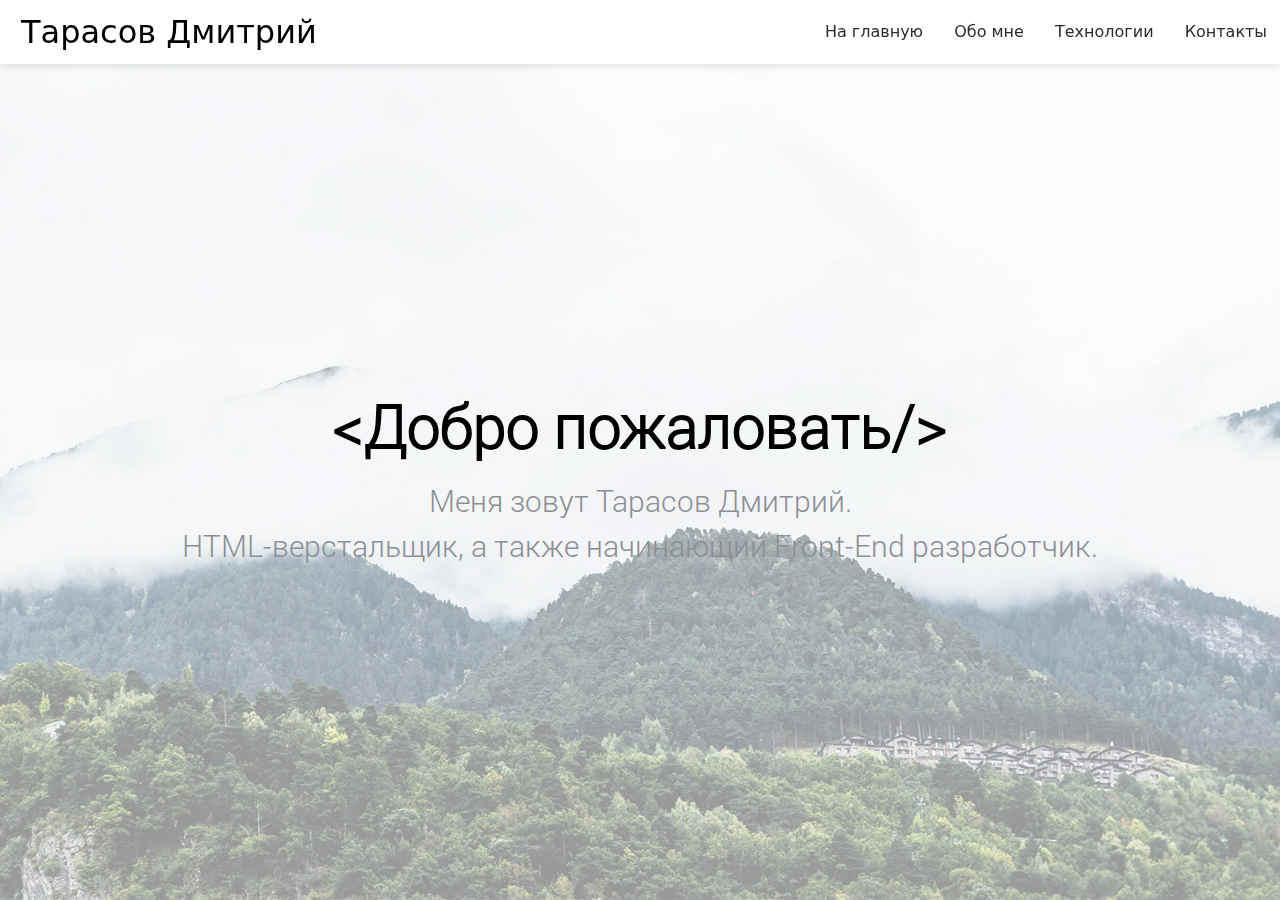
==== commit 1d12c62e: "1" ====
--- a/index.html
+++ b/index.html
@@ -18,7 +18,6 @@
             <li onclick="tabs()">На главную</li>
             <li onclick="tabs()">Обо мне</li>
             <li onclick="tabs();circle_anim();">Технологии</li>
-            <li onclick="tabs()">Портфолио</li>
             <li onclick="tabs()">Контакты	</li>
           </ul>
         </nav>
@@ -29,7 +28,7 @@
       <div class="start_page_container containers tab_active">
         <section class="start_page">
           <div class="cell">
-            <h2 class="animated fadeInDown">&lt;Добро пожаловать/&gt;</h2>
+            <h2 class="animated fadeInUp">&lt;Добро пожаловать/&gt;</h2>
             <p class="animated fadeInUp">Меня зовут Тарасов Дмитрий.<br> HTML-верстальщик, а также начинающий Front-End разработчик.</p>
           </div>
         </section>
@@ -41,7 +40,7 @@
               <h2 class="section_title animated flipInX">Немного обо мне</h2>
             </div><img class="avatar" src="img/avatar.jpg" alt="avatar">
             <div class="my_info"><span>Возраст: 22 <br></span><span>Город: Харьков, Украина <br></span>
-              <p>Рад приветствовать вас на моей странице-портфолио. Версткой начал заниматься с конца 2016 года. Освоил основные для этого направления технологи достаточно хорошо для того что бы мои сайты были адаптивными, кроссбраузерными, четко соответствовали макету, а код был валидным, чистым, структурированым и понятным как для себя так и для разработчиков которые будут работать с ним.</p>
+              <p>Рад приветствовать вас на моей странице-резюме. Версткой начал заниматься с конца 2016 года. Освоил основные для этого направления технологи достаточно хорошо для того что бы, мои сайты были адаптивными, кроссбраузерными, четко соответствовали макету, а код был валидным, чистым, структурированым и понятным как для себя, так и для разработчиков, которые будут работать с ним.</p>
             </div>
           </div>
         </section>
@@ -61,13 +60,13 @@
               </div>
               <div class="css">
                 <div class="pie-title-center" id="css" data-percent="80">
-                  <p class="css">CSS </p><br><span class="pie-value"></span>
+                  <p class="css">CSS </p><span class="pie-value"></span>
                 </div>
                 <p class="about_skil">Стилизую все что только можно. Еще и добавлю анимацию. Как препроцессор для CSS выбрал Sass. Адаптивности 	достигаю используя медиа запросы, flex-box или сеточку Bootstrap.</p>
               </div>
               <div class="js">
                 <div class="pie-title-center" id="js" data-percent="60">
-                  <p class="js">JS </p><br><span class="pie-value"></span>
+                  <p class="js">JS </p><span class="pie-value"></span>
                 </div>
                 <p class="about_skil">Знаю основы JS. Циклы, массивы, работа с DOM деревом и тд..Могу реализовать простую логику на чистом Javascript. Хорошо знаком с Jquery. Подключаю чужие скрипты или переделываю их под свои нужды.</p>
               </div>
@@ -87,45 +86,6 @@
           </div>
         </section>
       </div>
-      <div class="portfolio_container containers tab_none">
-        <section class="my_portfolio animated fadeIn">
-          <div class="title">
-            <h2 class="section_title animated flipInX">Мои работы</h2>
-          </div>
-          <div class="portfolio_cards">
-            <div class="card">
-              <figure class="back"><img src="img/cm.jpg" alt=""></figure>
-              <figure class="front">
-                <p> Lorem ipsum dolor sit amet, consectetur adipisicing elit. Reiciendis voluptates eaque nihil, aspernatur omnis animi, recusandae beatae sunt voluptas id eum quibusdam voluptatum quam nam voluptate reprehenderit dolores praesentium hic!</p><a href="vk.com">Перейти</a>
-              </figure>
-            </div>
-            <div class="card">
-              <figure class="back"><img src="img/cm.jpg" alt=""></figure>
-              <figure class="front">
-                <p> Lorem ipsum dolor sit amet, consectetur adipisicing elit. Reiciendis voluptates eaque nihil, aspernatur omnis animi, recusandae beatae sunt voluptas id eum quibusdam voluptatum quam nam voluptate reprehenderit dolores praesentium hic!</p><a href="vk.com">Перейти</a>
-              </figure>
-            </div>
-            <div class="card">
-              <figure class="back"><img src="img/cm.jpg" alt=""></figure>
-              <figure class="front">
-                <p> Lorem ipsum dolor sit amet, consectetur adipisicing elit. Reiciendis voluptates eaque nihil, aspernatur omnis animi, recusandae beatae sunt voluptas id eum quibusdam voluptatum quam nam voluptate reprehenderit dolores praesentium hic!</p><a href="vk.com">Перейти</a>
-              </figure>
-            </div>
-            <div class="card">
-              <figure class="back"><img src="img/cm.jpg" alt=""></figure>
-              <figure class="front">
-                <p> Lorem ipsum dolor sit amet, consectetur adipisicing elit. Reiciendis voluptates eaque nihil, aspernatur omnis animi, recusandae beatae sunt voluptas id eum quibusdam voluptatum quam nam voluptate reprehenderit dolores praesentium hic!</p><a href="vk.com">Перейти</a>
-              </figure>
-            </div>
-            <div class="card">
-              <figure class="back"><img src="img/cm.jpg" alt=""></figure>
-              <figure class="front">
-                <p> Lorem ipsum dolor sit amet, consectetur adipisicing elit. Reiciendis voluptates eaque nihil, aspernatur omnis animi, recusandae beatae sunt voluptas id eum quibusdam voluptatum quam nam voluptate reprehenderit dolores praesentium hic!</p><a href="vk.com">Перейти</a>
-              </figure>
-            </div>
-          </div>
-        </section>
-      </div>
       <div class="contact_me_container containers tab_none">
         <section class="contact_me animated fadeIn">
           <div class="cell">
@@ -134,8 +94,9 @@
             </div>
             <div class="contacts">
               <ul>
-                <li><a href="https://vk.com/dimko0o0o">Вконтакте</a></li>
-                <li><a href="#">+380935787365</a></li>
+                <li>Email <br><span>dimkatarasov8@gmail.com</span></li>
+                <li>Мобильный <br><span>0935787365</span></li>
+                <li>Вконтакте <br><span><a href="https://vk.com/dimko0o0o">Димка Тарасов</a></span></li>
               </ul>
             </div>
           </div>
--- a/css/style.css
+++ b/css/style.css
@@ -1 +1 @@
-@font-face{font-family:BadScriptRegular;src:url(../fonts/BadScriptRegular/BadScriptRegular.eot);src:url(../fonts/BadScriptRegular/BadScriptRegular.eot?#iefix) format("embedded-opentype"),url(../fonts/BadScriptRegular/BadScriptRegular.woff) format("woff"),url(../fonts/BadScriptRegular/BadScriptRegular.ttf) format("truetype");font-style:normal;font-weight:400}*{margin:0;padding:0}body{background-color:#e3ecec;font-family:RobotoRegular;-webkit-user-select:none;-moz-user-select:none;-ms-user-select:none;user-select:none}.header_container{line-height:64px;-webkit-box-shadow:0 2px 30px 0 rgba(0,0,0,.75);box-shadow:0 2px 30px 0 rgba(0,0,0,.75);width:100%;position:fixed;z-index:1000;background-color:#000;margin:0 auto}.header{max-width:1280px;width:100%;margin:0 auto}.header_logo{margin-left:21px;float:left}.header_logo h1{cursor:pointer;color:#fff;text-shadow:3px 3px 4px #9a0095;font-family:BadScriptRegular;margin-bottom:0}.header_navigation{float:right}.header_navigation li,.header_navigation ul{display:inline-block;-webkit-transition:all .5s ease;transition:all .5s ease;margin-bottom:0;color:#fff}.header_navigation li{padding:0 21px}.header_navigation li:hover{background-color:rgba(223,79,206,.4)}#nav_icon{display:none;width:60px;height:45px;margin:13px 10px 0 0;position:relative;-webkit-transform:rotate(0);transform:rotate(0);-webkit-transition:.5s ease-in-out;transition:.5s ease-in-out;cursor:pointer;float:right}#nav_icon span{display:block;position:absolute;height:3px;width:100%;background:#cb10b1;border-radius:9px;opacity:1;left:0;-webkit-transform:rotate(0);transform:rotate(0);-webkit-transition:.25s ease-in-out;transition:.25s ease-in-out}#nav_icon span:nth-child(1){top:0}#nav_icon span:nth-child(2),#nav_icon span:nth-child(3){top:18px}#nav_icon span:nth-child(1){top:36px}#nav_icon.open span:nth-child(1){top:18px;width:0;left:50%}#nav_icon.open span:nth-child(2){-webkit-transform:rotate(45deg);transform:rotate(45deg)}#nav_icon.open span:nth-child(3){-webkit-transform:rotate(-45deg);transform:rotate(-45deg)}#nav_icon.open span:nth-child(4){top:18px;width:0;left:50%}@media screen and (max-width:1024px){.header_navigation{display:none}.mobile{display:block;position:absolute;right:0;top:60px;background-color:#000;margin:0}.mobile li,.mobile ul{display:block;list-style:none;text-align:center}.mobile li a,.mobile ul a{padding:10px}#nav_icon{display:block;margin-left:10px}.header_logo{margin-left:10px}.header_logo h1{font-size:20px}}.page_main{display:-webkit-box;display:-ms-flexbox;display:flex;-webkit-box-orient:vertical;-webkit-box-direction:normal;-ms-flex-direction:column;flex-direction:column;background-image:url(../img/top_bg.png);background-repeat:repeat;background-color:rgba(98,0,98,.8);background-size:20%;overflow-x:hidden}.li_active{background-color:rgba(223,79,206,.4)}.li_non_active{background-color:none}.tab_active{display:block}.tab_none{display:none}.cell{display:table-cell;vertical-align:middle}.title{text-align:center}.section_title{color:#fff;font-family:BadScriptRegular;font-size:30px;border-bottom:1px solid #fff;cursor:pointer;display:inline-block}.start_page_container{width:100%;background-image:url(../img/start_page.jpg);background-size:cover}.start_page{margin:0 auto;padding-top:64px;width:100%;max-width:1280px;text-align:center;display:table;height:100vh}.start_page h2,.start_page p{color:#fff;text-shadow:0 0 12px #fa1cb3}.start_page h2{font-size:60px}.start_page p{font-size:40px}@media screen and (max-width:1024px){.start_page h2{font-size:40px}.start_page p{font-size:22px}}@media screen and (max-width:548px){.start_page h2{font-size:25px}.start_page p{font-size:20px}}.about_me_container{width:100%}.about_me{max-width:1280px;width:100%;height:100vh;padding-top:64px;text-align:center;margin:0 auto;display:table}.avatar{width:250px;height:250px;margin:10px;border-radius:150px;-webkit-box-shadow:0 0 5px 0 rgba(0,0,0,.75);box-shadow:0 0 5px 0 rgba(0,0,0,.75);cursor:pointer}.my_info p,.my_info span{color:#fff;font-size:1rem}.my_info span{font-size:20px}.my_info p{font-size:18px;display:inline-block;margin:10px 10px 20px}.my_skils_container{width:100%}.my_skils{max-width:1280px;width:100%;height:100vh;padding-top:64px;margin:0 auto;text-align:center;display:table}.main_skils{width:100%;margin:0 auto}.pie-title-center{width:150px;height:150px;margin:20px;position:relative;display:inline-block}.pie-title-center canvas{position:absolute;top:0;left:0}.pie-title-center .pie-value{color:#fff;font-size:35px}.pie-title-center .css,.pie-title-center .html5,.pie-title-center .js{margin-top:20px;margin-bottom:0}.pie-title-center .html5{color:#f4711f;font-size:30px}.pie-title-center .css{color:#1f93f4;font-size:30px}.pie-title-center .js{color:#f4b61f;font-size:30px}.css,.html,.js{text-align:center;width:33%;display:inline-block;vertical-align:top}.css .about_skil,.html .about_skil,.js .about_skil{color:#fff;margin:10px;font-size:1rem}.other_skils{margin:10px 10px 50px;color:#fff}.other_skils ul{text-align:center}.other_skils ul li{border-left:1px solid #fff;border-right:1px solid #fff;padding:0 10px;list-style:none;cursor:pointer;display:inline-block}.other_skils ul li:hover{color:#cb10b1}@media screen and (max-width:548px){.css,.html,.js{width:100%}.other_skils ul{display:inline}}.portfolio_container{width:100%;height:100vh;display:table}.my_portfolio{max-width:1280px;width:100%;padding-top:110px;margin:0 auto;display:table-cell;vertical-align:middle;text-align:center}.portfolio_cards{max-width:1280px;width:100%;margin-bottom:50px;text-align:center;margin:0 auto}.card{width:300px;height:300px;margin:20px;-webkit-transition:-webkit-transform .5s;transition:-webkit-transform .5s;transition:transform .5s;transition:transform .5s,-webkit-transform .5s;-webkit-transform-style:preserve-3d;transform-style:preserve-3d;position:relative;-webkit-box-shadow:0 0 5px 0 rgba(0,0,0,.75);box-shadow:0 0 5px 0 rgba(0,0,0,.75);display:inline-block}.flip{-webkit-transform:rotateY(180deg);transform:rotateY(180deg)}figure{-webkit-backface-visibility:hidden;backface-visibility:hidden;width:100%;height:100%;position:absolute;cursor:pointer;text-align:center;-webkit-transition:all 1.3s ease;transition:all 1.3s ease}figure span{display:none}.front{-webkit-transform:rotateY(180deg);transform:rotateY(180deg);background-color:#000;color:#fff;position:relative}.front a{border:1px solid #cb10b1;border-radius:50px;font-size:20px;color:#fff;padding:30px 10px;position:absolute;bottom:10px;right:10px}.front a:hover{-webkit-box-shadow:0 0 11px #c800b3;box-shadow:0 0 11px #c800b3}.front a:active,.front a:focus,.front a:visited{text-decoration:none;color:#fff}.front a:hover{text-shadow:0 0 12px #fa1cb3;color:#cb10b1;text-decoration:none}.back:hover{background-color:#cb10b1;background-image:url(../img/search.png);background-size:20%;background-repeat:no-repeat;background-position:center}.back:hover img{opacity:.3}.back img{width:100%;height:100%}.tab_none{display:none}@media screen and (max-width:480px){.card{margin:20px 0}}.contact_me_container{width:100%}.contact_me{max-width:1280px;width:100%;height:100vh;padding-top:64px;text-align:center;margin:0 auto;display:table}.contacts ul{display:inline-block}.contacts ul li{list-style:none;position:relative;margin:20px 0}.contacts ul li:nth-child(1):before{content:"";position:absolute;width:40px;height:40px;left:-25px;top:-7px;background-image:url(../img/vk.png);background-size:cover}.contacts ul li:nth-child(1):after{content:"";position:absolute;width:40px;height:40px;right:-25px;top:-7px;background-image:url(../img/vk.png);background-size:cover}.contacts ul li:nth-child(2):before{content:"";position:absolute;width:40px;height:40px;left:-45px;top:-7px;background-image:url(../img/wp.png);background-size:cover}.contacts ul li:nth-child(2):after{content:"";position:absolute;width:40px;height:40px;right:-45px;top:-7px;background-image:url(../img/wp.png);background-size:cover}.contacts ul li a{color:#fff;text-decoration:none}.contacts ul li a:hover{color:#cb10b1}+@font-face{font-family:RobotoLight;src:url(../fonts/RobotoLight/RobotoLight.eot);src:url(../fonts/RobotoLight/RobotoLight.eot?#iefix) format("embedded-opentype"),url(../fonts/RobotoLight/RobotoLight.woff) format("woff"),url(../fonts/RobotoLight/RobotoLight.ttf) format("truetype");font-style:normal;font-weight:400}*{margin:0;padding:0}body{-webkit-user-select:none;-moz-user-select:none;-ms-user-select:none;user-select:none}.header_container{line-height:64px;-webkit-box-shadow:0 1px 10px rgba(0,0,0,.15);box-shadow:0 1px 10px rgba(0,0,0,.15);width:100%;position:fixed;z-index:1000;background-color:#fff;margin:0 auto}.header{max-width:1280px;width:100%;margin:0 auto}.header_logo{margin-left:21px;float:left}.header_logo h1{cursor:pointer;color:#000;font-weight:100;margin-bottom:0}.header_navigation{float:right}.header_navigation li,.header_navigation ul{display:inline-block;-webkit-transition:all .5s ease;transition:all .5s ease;margin-bottom:0}.header_navigation li{padding:0 13px}.header_navigation li:hover{background-color:#267df4;color:#fff}#nav_icon{display:none;width:60px;height:45px;margin:13px 10px 0 0;position:relative;-webkit-transform:rotate(0);transform:rotate(0);-webkit-transition:.5s ease-in-out;transition:.5s ease-in-out;cursor:pointer;float:right}#nav_icon span{display:block;position:absolute;height:3px;width:100%;background:#000;border-radius:9px;opacity:1;left:0;-webkit-transform:rotate(0);transform:rotate(0);-webkit-transition:.25s ease-in-out;transition:.25s ease-in-out}#nav_icon span:nth-child(1){top:0}#nav_icon span:nth-child(2),#nav_icon span:nth-child(3){top:18px}#nav_icon span:nth-child(1){top:36px}#nav_icon.open span:nth-child(1){top:18px;width:0;left:50%}#nav_icon.open span:nth-child(2){-webkit-transform:rotate(45deg);transform:rotate(45deg)}#nav_icon.open span:nth-child(3){-webkit-transform:rotate(-45deg);transform:rotate(-45deg)}#nav_icon.open span:nth-child(4){top:18px;width:0;left:50%}@media screen and (max-width:1024px){.header_navigation{display:none}.mobile{display:block;position:absolute;right:0;top:60px;background-color:#fff;margin:0}.mobile li,.mobile ul{display:block;list-style:none;text-align:center}.mobile li a,.mobile ul a{padding:10px}#nav_icon{display:block;margin-left:10px}.header_logo{margin-left:10px}.header_logo h1{font-size:20px}}.page_main{display:-webkit-box;display:-ms-flexbox;display:flex;-webkit-box-orient:vertical;-webkit-box-direction:normal;-ms-flex-direction:column;flex-direction:column;background-image:url(../img/start_page.jpg);background-size:cover;font-family:RobotoLight}.li_active{background-color:#1145a7;color:#fff}.li_non_active{background-color:none}.tab_active{display:block}.tab_none{display:none}.cell{display:table-cell;vertical-align:middle}.title{text-align:center}.section_title{color:#000;font-size:30px;font-weight:100;cursor:pointer;display:inline-block}.start_page_container{width:100%}.start_page{margin:0 auto;padding-top:64px;width:100%;max-width:1280px;text-align:center;display:table;height:100vh}.start_page h2,.start_page p{color:#000}.start_page h2{font-size:60px;-webkit-animation-duration:1s;animation-duration:1s}.start_page p{font-size:30px;color:#8c8f94;-webkit-animation-duration:2s;animation-duration:2s}@media screen and (max-width:1024px){.start_page h2{font-size:40px}.start_page p{font-size:22px}}@media screen and (max-width:548px){.start_page h2{font-size:25px}.start_page p{font-size:20px}}.about_me_container{width:100%}.about_me{max-width:1280px;width:100%;height:100vh;padding-top:64px;text-align:center;margin:0 auto;display:table}.avatar{width:200px;height:200px;margin:10px;border-radius:150px;cursor:pointer;-webkit-box-shadow:0 0 72px -8px rgba(0,0,0,.75);box-shadow:0 0 72px -8px rgba(0,0,0,.75)}.my_info p,.my_info span{color:#000;font-size:1rem}.my_info span{font-size:20px}.my_info p{font-size:18px;display:inline-block;margin:10px 10px 20px}.my_skils_container{width:100%}.my_skils{max-width:1280px;width:100%;height:100vh;padding-top:64px;margin:0 auto;text-align:center;display:table}.main_skils{width:100%;margin:0 auto}.pie-title-center{width:150px;height:150px;margin:20px;position:relative;display:inline-block}.pie-title-center canvas{position:absolute;top:0;left:0}.pie-title-center .pie-value{color:#000;font-size:35px}.pie-title-center .css,.pie-title-center .html5,.pie-title-center .js{margin-top:20px;margin-bottom:0;width:100%}.pie-title-center .html5{color:#f4711f;font-size:30px}.pie-title-center .css{color:#1f93f4;font-size:30px}.pie-title-center .js{color:#f4b61f;font-size:30px}.css,.html,.js{text-align:center;width:33%;display:inline-block;vertical-align:top}.css .about_skil,.html .about_skil,.js .about_skil{color:#000;margin:10px;font-size:1rem}.other_skils{margin:10px 10px 50px;color:#000}.other_skils ul{text-align:center}.other_skils ul li{padding:10px;margin:10px;background-color:#267df4;color:#fff;border-radius:30px;list-style:none;cursor:pointer;display:inline-block;-webkit-transition:all .5s ease;transition:all .5s ease}.other_skils ul li:hover{background-color:#1145a7}@media screen and (max-width:548px){.css,.html,.js{width:100%}.other_skils ul{display:inline}}.contact_me_container{width:100%}.contact_me{max-width:1280px;width:100%;height:100vh;padding-top:64px;text-align:center;margin:0 auto;display:table}.contacts{width:270px;height:530px;background-image:url(../img/contact.png);background-repeat:no-repeat;background-size:contain;margin:0 auto;display:table}.contacts ul{display:table-cell;vertical-align:middle;font-size:20px;color:#267df4}.contacts ul li{list-style:none}.contacts ul li span{font-size:17px;color:#000}.contacts ul li span a{color:#000;text-decoration:none}.contacts ul li span a:hover{color:green}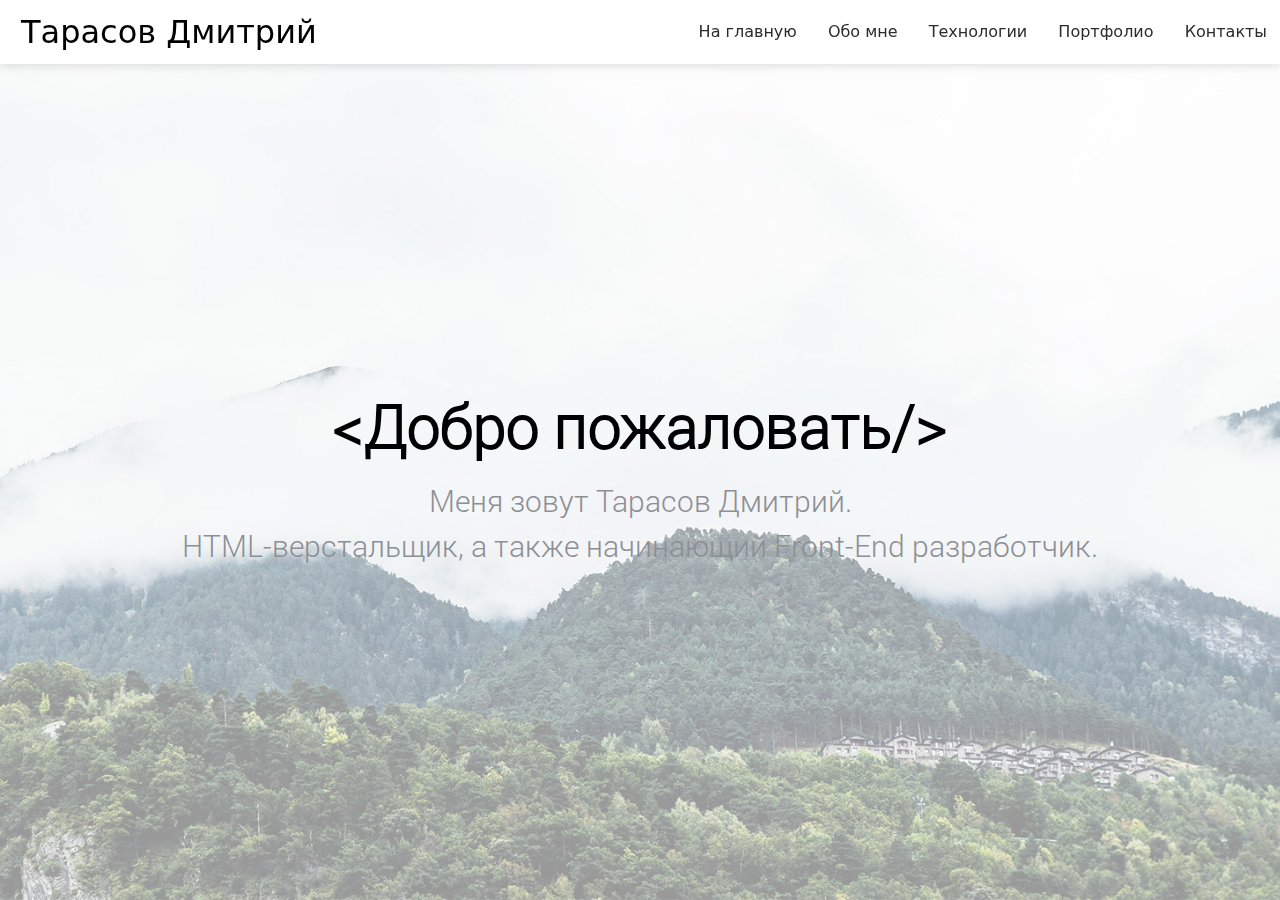
==== commit 70e242be: "/" ====
--- a/index.html
+++ b/index.html
@@ -18,6 +18,7 @@
             <li onclick="tabs()">На главную</li>
             <li onclick="tabs()">Обо мне</li>
             <li onclick="tabs();circle_anim();">Технологии</li>
+            <li onclick="tabs()">Портфолио</li>
             <li onclick="tabs()">Контакты	</li>
           </ul>
         </nav>
@@ -37,10 +38,10 @@
         <section class="about_me animated fadeIn">
           <div class="cell">
             <div class="title">
-              <h2 class="section_title animated flipInX">Немного обо мне</h2>
+              <h2 class="section_title animated flipInX">Немного о себе</h2>
             </div><img class="avatar" src="img/avatar.jpg" alt="avatar">
             <div class="my_info"><span>Возраст: 22 <br></span><span>Город: Харьков, Украина <br></span>
-              <p>Рад приветствовать вас на моей странице-резюме. Версткой начал заниматься с конца 2016 года. Освоил основные для этого направления технологи достаточно хорошо для того что бы, мои сайты были адаптивными, кроссбраузерными, четко соответствовали макету, а код был валидным, чистым, структурированым и понятным как для себя, так и для разработчиков, которые будут работать с ним.</p>
+              <p>Рад приветствовать вас на моей странице-резюме. Версткой начал заниматься с конца 2016 года. Освоил основные для этого направления технологии достаточно хорошо, для того, что бы мои сайты были адаптивными, кроссбраузерными, четко соответствовали макету, а код был валидным, чистым, структурированым и понятным как для себя, так и для разработчиков, которые будут работать с ним.</p>
             </div>
           </div>
         </section>
@@ -86,6 +87,21 @@
           </div>
         </section>
       </div>
+      <div class="portfolio_container containers tab_none">
+        <section class="my_portfolio animated fadeIn">
+          <div class="title">
+            <h2 class="section_title animated flipInX">Мои работы</h2>
+          </div>
+          <div class="portfolio_cards">
+            <div class="card">
+              <figure class="back"><img src="img/mogo.jpg" alt=""></figure>
+              <figure class="front">
+                <p> MoGo – шаблон, выполненный в современном чистом дизайне.</p><a href="mogo/index.html">Перейти</a>
+              </figure>
+            </div>
+          </div>
+        </section>
+      </div>
       <div class="contact_me_container containers tab_none">
         <section class="contact_me animated fadeIn">
           <div class="cell">
--- a/css/style.css
+++ b/css/style.css
@@ -1 +1 @@
-@font-face{font-family:RobotoLight;src:url(../fonts/RobotoLight/RobotoLight.eot);src:url(../fonts/RobotoLight/RobotoLight.eot?#iefix) format("embedded-opentype"),url(../fonts/RobotoLight/RobotoLight.woff) format("woff"),url(../fonts/RobotoLight/RobotoLight.ttf) format("truetype");font-style:normal;font-weight:400}*{margin:0;padding:0}body{-webkit-user-select:none;-moz-user-select:none;-ms-user-select:none;user-select:none}.header_container{line-height:64px;-webkit-box-shadow:0 1px 10px rgba(0,0,0,.15);box-shadow:0 1px 10px rgba(0,0,0,.15);width:100%;position:fixed;z-index:1000;background-color:#fff;margin:0 auto}.header{max-width:1280px;width:100%;margin:0 auto}.header_logo{margin-left:21px;float:left}.header_logo h1{cursor:pointer;color:#000;font-weight:100;margin-bottom:0}.header_navigation{float:right}.header_navigation li,.header_navigation ul{display:inline-block;-webkit-transition:all .5s ease;transition:all .5s ease;margin-bottom:0}.header_navigation li{padding:0 13px}.header_navigation li:hover{background-color:#267df4;color:#fff}#nav_icon{display:none;width:60px;height:45px;margin:13px 10px 0 0;position:relative;-webkit-transform:rotate(0);transform:rotate(0);-webkit-transition:.5s ease-in-out;transition:.5s ease-in-out;cursor:pointer;float:right}#nav_icon span{display:block;position:absolute;height:3px;width:100%;background:#000;border-radius:9px;opacity:1;left:0;-webkit-transform:rotate(0);transform:rotate(0);-webkit-transition:.25s ease-in-out;transition:.25s ease-in-out}#nav_icon span:nth-child(1){top:0}#nav_icon span:nth-child(2),#nav_icon span:nth-child(3){top:18px}#nav_icon span:nth-child(1){top:36px}#nav_icon.open span:nth-child(1){top:18px;width:0;left:50%}#nav_icon.open span:nth-child(2){-webkit-transform:rotate(45deg);transform:rotate(45deg)}#nav_icon.open span:nth-child(3){-webkit-transform:rotate(-45deg);transform:rotate(-45deg)}#nav_icon.open span:nth-child(4){top:18px;width:0;left:50%}@media screen and (max-width:1024px){.header_navigation{display:none}.mobile{display:block;position:absolute;right:0;top:60px;background-color:#fff;margin:0}.mobile li,.mobile ul{display:block;list-style:none;text-align:center}.mobile li a,.mobile ul a{padding:10px}#nav_icon{display:block;margin-left:10px}.header_logo{margin-left:10px}.header_logo h1{font-size:20px}}.page_main{display:-webkit-box;display:-ms-flexbox;display:flex;-webkit-box-orient:vertical;-webkit-box-direction:normal;-ms-flex-direction:column;flex-direction:column;background-image:url(../img/start_page.jpg);background-size:cover;font-family:RobotoLight}.li_active{background-color:#1145a7;color:#fff}.li_non_active{background-color:none}.tab_active{display:block}.tab_none{display:none}.cell{display:table-cell;vertical-align:middle}.title{text-align:center}.section_title{color:#000;font-size:30px;font-weight:100;cursor:pointer;display:inline-block}.start_page_container{width:100%}.start_page{margin:0 auto;padding-top:64px;width:100%;max-width:1280px;text-align:center;display:table;height:100vh}.start_page h2,.start_page p{color:#000}.start_page h2{font-size:60px;-webkit-animation-duration:1s;animation-duration:1s}.start_page p{font-size:30px;color:#8c8f94;-webkit-animation-duration:2s;animation-duration:2s}@media screen and (max-width:1024px){.start_page h2{font-size:40px}.start_page p{font-size:22px}}@media screen and (max-width:548px){.start_page h2{font-size:25px}.start_page p{font-size:20px}}.about_me_container{width:100%}.about_me{max-width:1280px;width:100%;height:100vh;padding-top:64px;text-align:center;margin:0 auto;display:table}.avatar{width:200px;height:200px;margin:10px;border-radius:150px;cursor:pointer;-webkit-box-shadow:0 0 72px -8px rgba(0,0,0,.75);box-shadow:0 0 72px -8px rgba(0,0,0,.75)}.my_info p,.my_info span{color:#000;font-size:1rem}.my_info span{font-size:20px}.my_info p{font-size:18px;display:inline-block;margin:10px 10px 20px}.my_skils_container{width:100%}.my_skils{max-width:1280px;width:100%;height:100vh;padding-top:64px;margin:0 auto;text-align:center;display:table}.main_skils{width:100%;margin:0 auto}.pie-title-center{width:150px;height:150px;margin:20px;position:relative;display:inline-block}.pie-title-center canvas{position:absolute;top:0;left:0}.pie-title-center .pie-value{color:#000;font-size:35px}.pie-title-center .css,.pie-title-center .html5,.pie-title-center .js{margin-top:20px;margin-bottom:0;width:100%}.pie-title-center .html5{color:#f4711f;font-size:30px}.pie-title-center .css{color:#1f93f4;font-size:30px}.pie-title-center .js{color:#f4b61f;font-size:30px}.css,.html,.js{text-align:center;width:33%;display:inline-block;vertical-align:top}.css .about_skil,.html .about_skil,.js .about_skil{color:#000;margin:10px;font-size:1rem}.other_skils{margin:10px 10px 50px;color:#000}.other_skils ul{text-align:center}.other_skils ul li{padding:10px;margin:10px;background-color:#267df4;color:#fff;border-radius:30px;list-style:none;cursor:pointer;display:inline-block;-webkit-transition:all .5s ease;transition:all .5s ease}.other_skils ul li:hover{background-color:#1145a7}@media screen and (max-width:548px){.css,.html,.js{width:100%}.other_skils ul{display:inline}}.contact_me_container{width:100%}.contact_me{max-width:1280px;width:100%;height:100vh;padding-top:64px;text-align:center;margin:0 auto;display:table}.contacts{width:270px;height:530px;background-image:url(../img/contact.png);background-repeat:no-repeat;background-size:contain;margin:0 auto;display:table}.contacts ul{display:table-cell;vertical-align:middle;font-size:20px;color:#267df4}.contacts ul li{list-style:none}.contacts ul li span{font-size:17px;color:#000}.contacts ul li span a{color:#000;text-decoration:none}.contacts ul li span a:hover{color:green}+@font-face{font-family:RobotoLight;src:url(../fonts/RobotoLight/RobotoLight.eot);src:url(../fonts/RobotoLight/RobotoLight.eot?#iefix) format("embedded-opentype"),url(../fonts/RobotoLight/RobotoLight.woff) format("woff"),url(../fonts/RobotoLight/RobotoLight.ttf) format("truetype");font-style:normal;font-weight:400}*{margin:0;padding:0}.header_container{line-height:64px;-webkit-box-shadow:0 1px 10px rgba(0,0,0,.15);box-shadow:0 1px 10px rgba(0,0,0,.15);width:100%;position:fixed;z-index:1000;background-color:#fff;margin:0 auto}.header{max-width:1280px;width:100%;margin:0 auto}.header_logo{margin-left:21px;float:left}.header_logo h1{cursor:pointer;color:#000;font-weight:100;margin-bottom:0}.header_navigation{float:right}.header_navigation li,.header_navigation ul{display:inline-block;-webkit-transition:all .5s ease;transition:all .5s ease;margin-bottom:0}.header_navigation li{padding:0 13px;cursor:pointer}.header_navigation li:hover{background-color:#267df4;color:#fff}#nav_icon{display:none;width:60px;height:45px;margin:13px 10px 0 0;position:relative;-webkit-transform:rotate(0);transform:rotate(0);-webkit-transition:.5s ease-in-out;transition:.5s ease-in-out;cursor:pointer;float:right}#nav_icon span{display:block;position:absolute;height:3px;width:100%;background:#000;border-radius:9px;opacity:1;left:0;-webkit-transform:rotate(0);transform:rotate(0);-webkit-transition:.25s ease-in-out;transition:.25s ease-in-out}#nav_icon span:nth-child(1){top:0}#nav_icon span:nth-child(2),#nav_icon span:nth-child(3){top:18px}#nav_icon span:nth-child(1){top:36px}#nav_icon.open span:nth-child(1){top:18px;width:0;left:50%}#nav_icon.open span:nth-child(2){-webkit-transform:rotate(45deg);transform:rotate(45deg)}#nav_icon.open span:nth-child(3){-webkit-transform:rotate(-45deg);transform:rotate(-45deg)}#nav_icon.open span:nth-child(4){top:18px;width:0;left:50%}@media screen and (max-width:1024px){.header_navigation{display:none}.mobile{display:block;position:absolute;right:0;top:60px;background-color:#fff;margin:0}.mobile li,.mobile ul{display:block;list-style:none;text-align:center}.mobile li a,.mobile ul a{padding:10px}#nav_icon{display:block;margin-left:10px}.header_logo{margin-left:10px}.header_logo h1{font-size:20px}}.page_main{display:-webkit-box;display:-ms-flexbox;display:flex;-webkit-box-orient:vertical;-webkit-box-direction:normal;-ms-flex-direction:column;flex-direction:column;background-image:url(../img/start_page.jpg);background-size:cover;font-family:RobotoLight}.li_active{background-color:#1145a7;color:#fff}.li_non_active{background-color:none}.tab_active{display:block}.tab_none{display:none}.cell{display:table-cell;vertical-align:middle}.title{text-align:center}.section_title{color:#000;font-size:30px;font-weight:100;cursor:pointer;display:inline-block}.start_page_container{width:100%}.start_page{margin:0 auto;padding-top:64px;width:100%;max-width:1280px;text-align:center;display:table;height:100vh}.start_page h2,.start_page p{color:#000}.start_page h2{font-size:60px;-webkit-animation-duration:1s;animation-duration:1s}.start_page p{font-size:30px;color:#8c8f94;-webkit-animation-duration:2s;animation-duration:2s}@media screen and (max-width:1024px){.start_page h2{font-size:40px}.start_page p{font-size:22px}}@media screen and (max-width:548px){.start_page h2{font-size:25px}.start_page p{font-size:20px}}.about_me_container{width:100%}.about_me{max-width:1280px;width:100%;height:100vh;padding-top:64px;text-align:center;margin:0 auto;display:table}.avatar{width:200px;height:200px;margin:10px;border-radius:150px;cursor:pointer;-webkit-box-shadow:0 0 72px -8px rgba(0,0,0,.75);box-shadow:0 0 72px -8px rgba(0,0,0,.75)}.my_info p,.my_info span{color:#000;font-size:1rem}.my_info span{font-size:20px}.my_info p{font-size:18px;display:inline-block;margin:10px 10px 20px}.my_skils_container{width:100%}.my_skils{max-width:1280px;width:100%;height:100vh;padding-top:64px;margin:0 auto;text-align:center;display:table}.main_skils{width:100%;margin:0 auto}.pie-title-center{width:150px;height:150px;margin:20px;position:relative;display:inline-block}.pie-title-center canvas{position:absolute;top:0;left:0}.pie-title-center .pie-value{color:#000;font-size:35px}.pie-title-center .css,.pie-title-center .html5,.pie-title-center .js{margin-top:20px;margin-bottom:0;width:100%}.pie-title-center .html5{color:#f4711f;font-size:30px}.pie-title-center .css{color:#1f93f4;font-size:30px}.pie-title-center .js{color:#f4b61f;font-size:30px}.css,.html,.js{text-align:center;width:33%;display:inline-block;vertical-align:top}.css .about_skil,.html .about_skil,.js .about_skil{color:#000;margin:10px;font-size:1rem}.other_skils{margin:10px 10px 50px;color:#000}.other_skils ul{text-align:center}.other_skils ul li{padding:10px;margin:10px;background-color:#267df4;color:#fff;border-radius:30px;list-style:none;cursor:pointer;display:inline-block;-webkit-transition:all .5s ease;transition:all .5s ease}.other_skils ul li:hover{background-color:#1145a7}@media screen and (max-width:548px){.css,.html,.js{width:100%}.other_skils ul{display:inline}}.portfolio_container{width:100%;height:100vh;display:table}.my_portfolio{max-width:1280px;width:100%;padding-top:110px;margin:0 auto;display:table-cell;vertical-align:middle;text-align:center}.portfolio_cards{max-width:1280px;width:100%;margin-bottom:50px;text-align:center;margin:0 auto}.card{width:320px;height:220px;margin:20px;-webkit-transition:-webkit-transform .5s;transition:-webkit-transform .5s;transition:transform .5s;transition:transform .5s,-webkit-transform .5s;-webkit-transform-style:preserve-3d;transform-style:preserve-3d;position:relative;-webkit-box-shadow:0 0 5px 0 rgba(0,0,0,.75);box-shadow:0 0 5px 0 rgba(0,0,0,.75);display:inline-block}.flip{-webkit-transform:rotateY(180deg);transform:rotateY(180deg)}figure{-webkit-backface-visibility:hidden;backface-visibility:hidden;width:100%;height:100%;position:absolute;cursor:pointer;text-align:center;-webkit-transition:all 1.3s ease;transition:all 1.3s ease}figure span{display:none}.front{-webkit-transform:rotateY(180deg);transform:rotateY(180deg);background-color:#fff;color:#000;position:relative}.front a{color:#000;font-size:20px;font-weight:700;text-decoration:none}.front a:hover{color:#000;text-decoration:none;border-bottom:3px solid #00f}.back:hover{background-color:#cb10b1;background-image:url(../img/search.png);background-size:20%;background-repeat:no-repeat;background-position:center}.back:hover img{opacity:.3}.back img{width:100%;height:100%}.tab_none{display:none}@media screen and (max-width:480px){.card{margin:20px 0}}.contact_me_container{width:100%}.contact_me{max-width:1280px;width:100%;height:100vh;padding-top:64px;text-align:center;margin:0 auto;display:table}.contacts{width:270px;height:530px;background-image:url(../img/contact.png);background-repeat:no-repeat;background-size:contain;margin:0 auto;display:table}.contacts ul{display:table-cell;vertical-align:middle;font-size:20px;color:#267df4}.contacts ul li{list-style:none}.contacts ul li span{font-size:17px;color:#000}.contacts ul li span a{color:#000;text-decoration:none}.contacts ul li span a:hover{color:green}